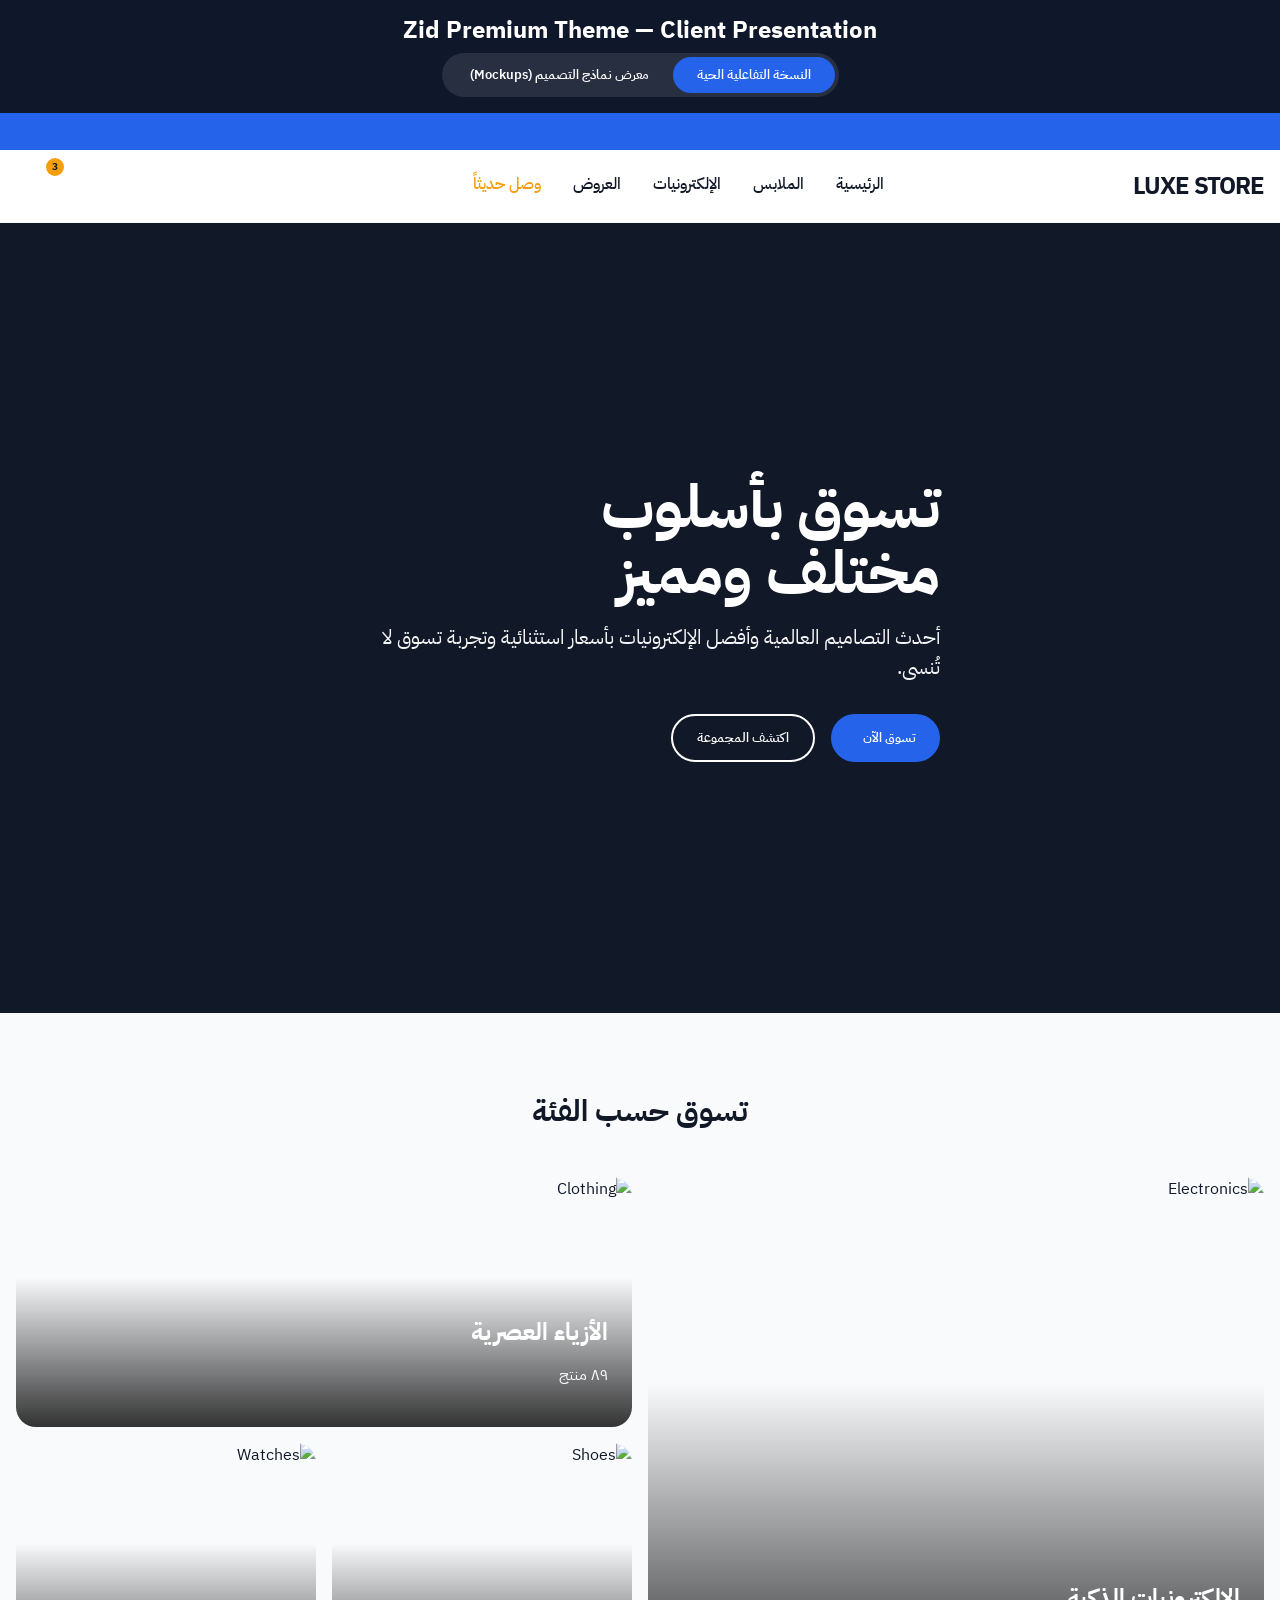
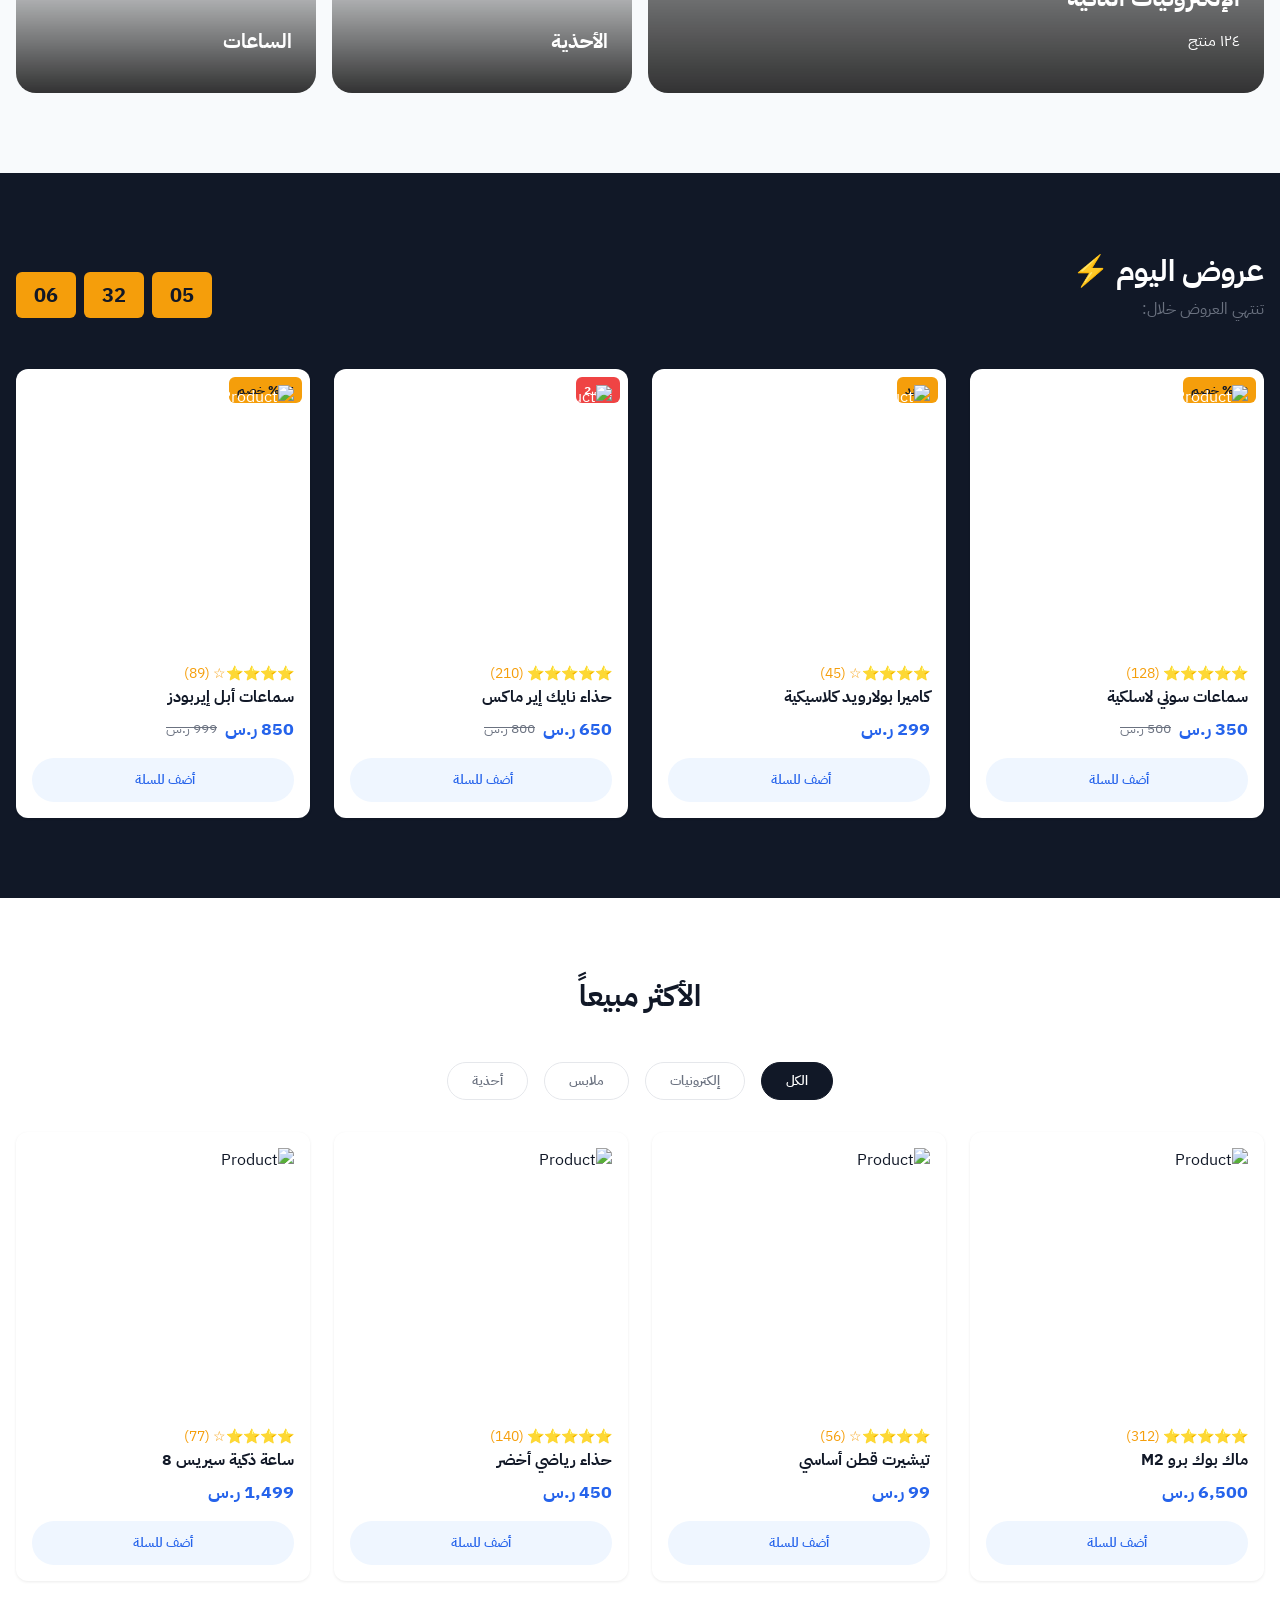
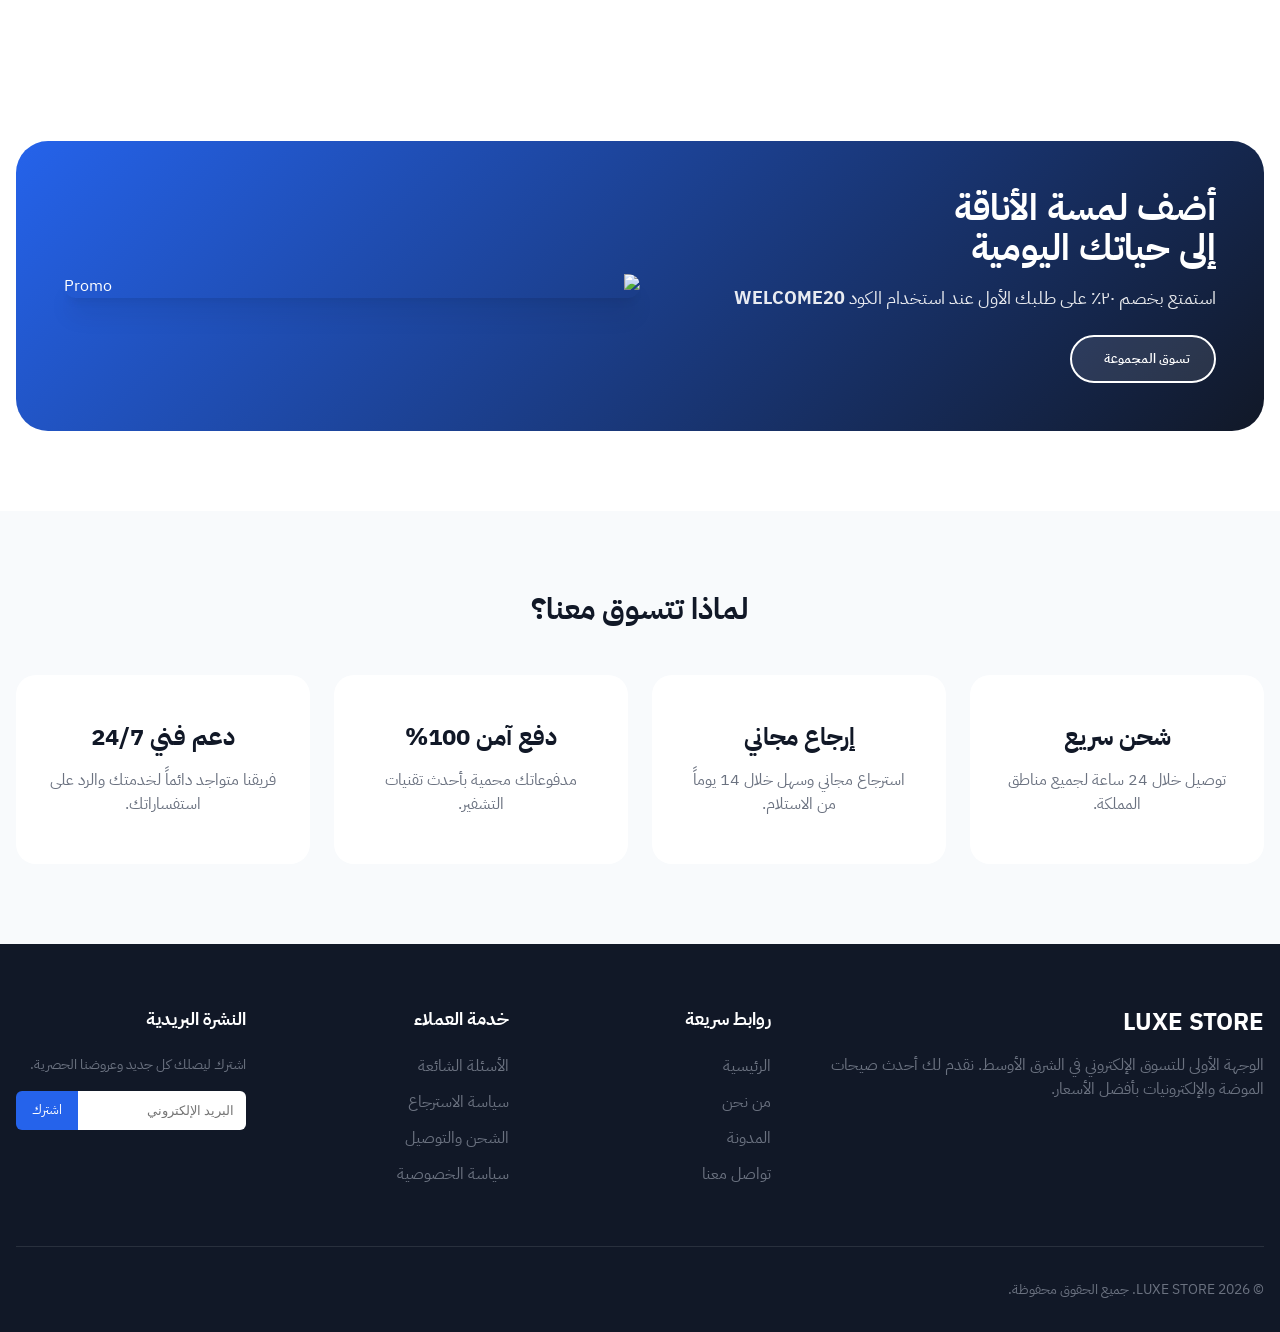
==== index.html @ 60466777 "Initial commit: Zid Premium Theme interactive mockup and assets" ====
<!DOCTYPE html>
<html lang="ar" dir="rtl">
<head>
  <meta charset="UTF-8">
  <meta name="viewport" content="width=device-width, initial-scale=1.0">
  <title>Zid Premium Theme — Pre-development Concept</title>
  
  <!-- CSS -->
  <link rel="stylesheet" href="css/variables.css">
  <link rel="stylesheet" href="css/animations.css">
  <link rel="stylesheet" href="css/theme.css">
  
  <!-- Icons (Phosphor Icons for a clean, premium look) -->
  <script src="https://unpkg.com/@phosphor-icons/web"></script>
</head>
<body>

  <!-- Presentation Header (Not part of the actual theme) -->
  <div class="presentation-header">
    <h3 style="margin-bottom: 8px;">Zid Premium Theme — Client Presentation</h3>
    <div class="mode-tabs">
      <button class="mode-tab active" data-target="view-live">النسخة التفاعلية الحية</button>
      <button class="mode-tab" data-target="view-showcase">معرض نماذج التصميم (Mockups)</button>
    </div>
  </div>

  <!-- VIEW 1: LIVE INTERACTIVE THEME PREVIEW -->
  <main id="view-live" class="view-mode active">
    
    <!-- 1. Announcement Bar -->
    <div class="announcement-bar">
      <div class="announcement-content">
        🚚 شحن مجاني على الطلبات فوق 200 ر.س | ⚡ خصم 10% للأعضاء الجدد | ✨ الدفع عند الاستلام متاح | 🚚 شحن مجاني على الطلبات فوق 200 ر.س
      </div>
    </div>

    <!-- 2. Header -->
    <header class="header">
      <div class="container">
        <div class="logo">LUXE STORE</div>
        <nav class="nav-links">
          <a href="#" class="nav-link">الرئيسية</a>
          <a href="#" class="nav-link">الملابس</a>
          <a href="#" class="nav-link">الإلكترونيات</a>
          <a href="#" class="nav-link">العروض</a>
          <a href="#" class="nav-link text-accent">وصل حديثاً</a>
        </nav>
        <div class="header-icons">
          <button class="icon-btn" style="box-shadow: none; background: transparent;"><i class="ph ph-magnifying-glass"></i></button>
          <button class="icon-btn" style="box-shadow: none; background: transparent;"><i class="ph ph-heart"></i></button>
          <button class="icon-btn" style="box-shadow: none; background: transparent;"><i class="ph ph-user"></i></button>
          <button class="icon-btn cart-icon" id="cart-trigger" style="box-shadow: none; background: transparent;">
            <i class="ph ph-shopping-cart"></i>
            <span class="cart-badge">3</span>
          </button>
        </div>
      </div>
    </header>

    <!-- 3. Hero Banner -->
    <section class="hero">
      <div class="hero-bg"></div>
      <div class="container relative z-10">
        <div class="hero-content animate-fade-up">
          <h1 class="hero-title">تسوق بأسلوب<br>مختلف ومميز</h1>
          <p class="hero-subtitle">أحدث التصاميم العالمية وأفضل الإلكترونيات بأسعار استثنائية وتجربة تسوق لا تُنسى.</p>
          <div class="hero-actions">
            <button class="btn btn-primary hover-scale">تسوق الآن <i class="ph ph-arrow-left" style="margin-right: 8px;"></i></button>
            <button class="btn btn-outline hover-scale" style="border-color: white; color: white;">اكتشف المجموعة</button>
          </div>
        </div>
      </div>
    </section>

    <!-- 4. Featured Categories -->
    <section class="section-padding bg-section">
      <div class="container">
        <h2 class="section-title text-center animate-on-scroll">تسوق حسب الفئة</h2>
        <div class="bento-grid animate-on-scroll delay-100">
          <div class="bento-item bento-large-1">
            <img src="https://images.unsplash.com/photo-1523275335684-37898b6baf30?ixlib=rb-4.0.3&auto=format&fit=crop&w=800&q=80" alt="Electronics">
            <div class="bento-overlay">
              <h3>الإلكترونيات الذكية</h3>
              <p>١٢٤ منتج</p>
            </div>
          </div>
          <div class="bento-item bento-large-2">
            <img src="https://images.unsplash.com/photo-1434389678369-182cb1490235?ixlib=rb-4.0.3&auto=format&fit=crop&w=800&q=80" alt="Clothing">
            <div class="bento-overlay">
              <h3>الأزياء العصرية</h3>
              <p>٨٩ منتج</p>
            </div>
          </div>
          <div class="bento-item bento-small">
            <img src="https://images.unsplash.com/photo-1542291026-7eec264c27ff?ixlib=rb-4.0.3&auto=format&fit=crop&w=400&q=80" alt="Shoes">
            <div class="bento-overlay">
              <h4>الأحذية</h4>
            </div>
          </div>
          <div class="bento-item bento-small">
            <img src="https://images.unsplash.com/photo-1522312346375-d1a52e2b99b3?ixlib=rb-4.0.3&auto=format&fit=crop&w=400&q=80" alt="Watches">
            <div class="bento-overlay">
              <h4>الساعات</h4>
            </div>
          </div>
        </div>
      </div>
    </section>

    <!-- 5. Flash Sale -->
    <section class="section-padding bg-dark text-white">
      <div class="container">
        <div class="flash-sale-header animate-on-scroll">
          <div>
            <h2 class="section-title" style="margin-bottom: 0;">عروض اليوم ⚡</h2>
            <p class="text-muted" style="margin-top: 8px;">تنتهي العروض خلال:</p>
          </div>
          <div class="countdown">
            <div class="time-box">00</div>
            <div class="time-box">00</div>
            <div class="time-box">00</div>
          </div>
        </div>
        
        <div class="product-grid animate-on-scroll delay-100">
          <!-- Product 1 -->
          <div class="product-card">
            <div class="product-badge">%30 خصم</div>
            <div class="product-image-wrap">
              <img src="https://images.unsplash.com/photo-1505740420928-5e560c06d30e?ixlib=rb-4.0.3&auto=format&fit=crop&w=400&q=80" alt="Product">
              <div class="product-actions-overlay">
                <button class="icon-btn"><i class="ph ph-heart"></i></button>
                <button class="icon-btn"><i class="ph ph-eye"></i></button>
              </div>
            </div>
            <div class="product-rating">⭐⭐⭐⭐⭐ (128)</div>
            <h3 class="product-title">سماعات سوني لاسلكية</h3>
            <div class="product-price">
              <span class="price-current">350 ر.س</span>
              <span class="price-old">500 ر.س</span>
            </div>
            <button class="btn btn-add-cart">أضف للسلة <i class="ph ph-plus" style="margin-right: 4px;"></i></button>
          </div>
          <!-- Product 2 -->
          <div class="product-card">
            <div class="product-badge">جديد</div>
            <div class="product-image-wrap">
              <img src="https://images.unsplash.com/photo-1526170375885-4d8ecf77b99f?ixlib=rb-4.0.3&auto=format&fit=crop&w=400&q=80" alt="Product">
              <div class="product-actions-overlay">
                <button class="icon-btn"><i class="ph ph-heart"></i></button>
                <button class="icon-btn"><i class="ph ph-eye"></i></button>
              </div>
            </div>
            <div class="product-rating">⭐⭐⭐⭐☆ (45)</div>
            <h3 class="product-title">كاميرا بولارويد كلاسيكية</h3>
            <div class="product-price">
              <span class="price-current">299 ر.س</span>
            </div>
            <button class="btn btn-add-cart">أضف للسلة <i class="ph ph-plus" style="margin-right: 4px;"></i></button>
          </div>
          <!-- Product 3 -->
          <div class="product-card">
            <div class="product-badge" style="background: var(--color-danger); color: white;">بقي 2</div>
            <div class="product-image-wrap">
              <img src="https://images.unsplash.com/photo-1491553895911-0055eca6402d?ixlib=rb-4.0.3&auto=format&fit=crop&w=400&q=80" alt="Product">
              <div class="product-actions-overlay">
                <button class="icon-btn"><i class="ph ph-heart"></i></button>
                <button class="icon-btn"><i class="ph ph-eye"></i></button>
              </div>
            </div>
            <div class="product-rating">⭐⭐⭐⭐⭐ (210)</div>
            <h3 class="product-title">حذاء نايك إير ماكس</h3>
            <div class="product-price">
              <span class="price-current">650 ر.س</span>
              <span class="price-old">800 ر.س</span>
            </div>
            <button class="btn btn-add-cart">أضف للسلة <i class="ph ph-plus" style="margin-right: 4px;"></i></button>
          </div>
          <!-- Product 4 -->
          <div class="product-card">
            <div class="product-badge">%15 خصم</div>
            <div class="product-image-wrap">
              <img src="https://images.unsplash.com/photo-1583394838336-acd977736f90?ixlib=rb-4.0.3&auto=format&fit=crop&w=400&q=80" alt="Product">
              <div class="product-actions-overlay">
                <button class="icon-btn"><i class="ph ph-heart"></i></button>
                <button class="icon-btn"><i class="ph ph-eye"></i></button>
              </div>
            </div>
            <div class="product-rating">⭐⭐⭐⭐☆ (89)</div>
            <h3 class="product-title">سماعات أبل إيربودز</h3>
            <div class="product-price">
              <span class="price-current">850 ر.س</span>
              <span class="price-old">999 ر.س</span>
            </div>
            <button class="btn btn-add-cart">أضف للسلة <i class="ph ph-plus" style="margin-right: 4px;"></i></button>
          </div>
        </div>
      </div>
    </section>

    <!-- 6. Best Sellers -->
    <section class="section-padding bg-white">
      <div class="container">
        <h2 class="section-title text-center animate-on-scroll">الأكثر مبيعاً</h2>
        
        <div class="filter-tabs animate-on-scroll">
          <button class="filter-tab active" data-filter="all">الكل</button>
          <button class="filter-tab" data-filter="electronics">إلكترونيات</button>
          <button class="filter-tab" data-filter="clothes">ملابس</button>
          <button class="filter-tab" data-filter="shoes">أحذية</button>
        </div>

        <div class="product-grid" id="best-sellers">
          <!-- Item 1 (Electronics) -->
          <div class="product-card" data-category="electronics">
            <div class="product-image-wrap">
              <img src="https://images.unsplash.com/photo-1611186871348-b1ce696e52c9?ixlib=rb-4.0.3&auto=format&fit=crop&w=400&q=80" alt="Product">
              <div class="product-actions-overlay">
                <button class="icon-btn"><i class="ph ph-heart"></i></button>
                <button class="icon-btn"><i class="ph ph-eye"></i></button>
              </div>
            </div>
            <div class="product-rating">⭐⭐⭐⭐⭐ (312)</div>
            <h3 class="product-title">ماك بوك برو M2</h3>
            <div class="product-price">
              <span class="price-current">6,500 ر.س</span>
            </div>
            <button class="btn btn-add-cart">أضف للسلة <i class="ph ph-plus"></i></button>
          </div>
          <!-- Item 2 (Clothes) -->
          <div class="product-card" data-category="clothes">
            <div class="product-image-wrap">
              <img src="https://images.unsplash.com/photo-1576566588028-4147f3842f27?ixlib=rb-4.0.3&auto=format&fit=crop&w=400&q=80" alt="Product">
              <div class="product-actions-overlay">
                <button class="icon-btn"><i class="ph ph-heart"></i></button>
                <button class="icon-btn"><i class="ph ph-eye"></i></button>
              </div>
            </div>
            <div class="product-rating">⭐⭐⭐⭐☆ (56)</div>
            <h3 class="product-title">تيشيرت قطن أساسي</h3>
            <div class="product-price">
              <span class="price-current">99 ر.س</span>
            </div>
            <button class="btn btn-add-cart">أضف للسلة <i class="ph ph-plus"></i></button>
          </div>
          <!-- Item 3 (Shoes) -->
          <div class="product-card" data-category="shoes">
            <div class="product-image-wrap">
              <img src="https://images.unsplash.com/photo-1606107557195-0e29a4b5b4aa?ixlib=rb-4.0.3&auto=format&fit=crop&w=400&q=80" alt="Product">
              <div class="product-actions-overlay">
                <button class="icon-btn"><i class="ph ph-heart"></i></button>
                <button class="icon-btn"><i class="ph ph-eye"></i></button>
              </div>
            </div>
            <div class="product-rating">⭐⭐⭐⭐⭐ (140)</div>
            <h3 class="product-title">حذاء رياضي أخضر</h3>
            <div class="product-price">
              <span class="price-current">450 ر.س</span>
            </div>
            <button class="btn btn-add-cart">أضف للسلة <i class="ph ph-plus"></i></button>
          </div>
          <!-- Item 4 (Electronics) -->
          <div class="product-card" data-category="electronics">
            <div class="product-image-wrap">
              <img src="https://images.unsplash.com/photo-1546868871-7041f2a55e12?ixlib=rb-4.0.3&auto=format&fit=crop&w=400&q=80" alt="Product">
              <div class="product-actions-overlay">
                <button class="icon-btn"><i class="ph ph-heart"></i></button>
                <button class="icon-btn"><i class="ph ph-eye"></i></button>
              </div>
            </div>
            <div class="product-rating">⭐⭐⭐⭐☆ (77)</div>
            <h3 class="product-title">ساعة ذكية سيريس 8</h3>
            <div class="product-price">
              <span class="price-current">1,499 ر.س</span>
            </div>
            <button class="btn btn-add-cart">أضف للسلة <i class="ph ph-plus"></i></button>
          </div>
        </div>
      </div>
    </section>

    <!-- 7. Promo Banner -->
    <section class="section-padding bg-white">
      <div class="container animate-on-scroll">
        <div class="promo-banner">
          <div class="promo-content">
            <h2 class="hero-title" style="font-size: var(--font-size-4xl);">أضف لمسة الأناقة<br>إلى حياتك اليومية</h2>
            <p style="font-size: var(--font-size-lg); margin-bottom: var(--space-6); opacity: 0.9;">
              استمتع بخصم ٢٠٪ على طلبك الأول عند استخدام الكود <strong>WELCOME20</strong>
            </p>
            <button class="btn btn-outline hover-scale" style="border-color: white; color: white; background: rgba(255,255,255,0.1);">تسوق المجموعة <i class="ph ph-arrow-left" style="margin-right: 8px;"></i></button>
          </div>
          <div class="promo-image">
            <img src="https://images.unsplash.com/photo-1555529771-835f59fc5efe?ixlib=rb-4.0.3&auto=format&fit=crop&w=600&q=80" alt="Promo" style="border-radius: var(--radius-lg); box-shadow: var(--shadow-xl);">
          </div>
        </div>
      </div>
    </section>

    <!-- 8. Why Choose Us -->
    <section class="section-padding bg-section">
      <div class="container">
        <h2 class="section-title text-center animate-on-scroll">لماذا تتسوق معنا؟</h2>
        <div class="features-grid animate-on-scroll delay-100">
          <div class="feature-card hover-lift" style="background: white; padding: var(--space-8); border-radius: var(--radius-lg);">
            <div class="feature-icon"><i class="ph ph-truck"></i></div>
            <h3>شحن سريع</h3>
            <p class="text-muted">توصيل خلال 24 ساعة لجميع مناطق المملكة.</p>
          </div>
          <div class="feature-card hover-lift" style="background: white; padding: var(--space-8); border-radius: var(--radius-lg);">
            <div class="feature-icon"><i class="ph ph-arrows-clockwise"></i></div>
            <h3>إرجاع مجاني</h3>
            <p class="text-muted">استرجاع مجاني وسهل خلال 14 يوماً من الاستلام.</p>
          </div>
          <div class="feature-card hover-lift" style="background: white; padding: var(--space-8); border-radius: var(--radius-lg);">
            <div class="feature-icon"><i class="ph ph-shield-check"></i></div>
            <h3>دفع آمن 100%</h3>
            <p class="text-muted">مدفوعاتك محمية بأحدث تقنيات التشفير.</p>
          </div>
          <div class="feature-card hover-lift" style="background: white; padding: var(--space-8); border-radius: var(--radius-lg);">
            <div class="feature-icon"><i class="ph ph-headset"></i></div>
            <h3>دعم فني 24/7</h3>
            <p class="text-muted">فريقنا متواجد دائماً لخدمتك والرد على استفساراتك.</p>
          </div>
        </div>
      </div>
    </section>

    <!-- Footer -->
    <footer class="footer">
      <div class="container">
        <div class="footer-grid">
          <div>
            <h3 style="font-size: var(--font-size-2xl); margin-bottom: var(--space-4);">LUXE STORE</h3>
            <p class="text-muted" style="margin-bottom: var(--space-6);">الوجهة الأولى للتسوق الإلكتروني في الشرق الأوسط. نقدم لك أحدث صيحات الموضة والإلكترونيات بأفضل الأسعار.</p>
            <div style="display: flex; gap: var(--space-4); font-size: 1.5rem; color: var(--color-text-muted);">
              <i class="ph ph-instagram-logo hover-scale" style="cursor:pointer; color: white;"></i>
              <i class="ph ph-twitter-logo hover-scale" style="cursor:pointer; color: white;"></i>
              <i class="ph ph-facebook-logo hover-scale" style="cursor:pointer; color: white;"></i>
            </div>
          </div>
          <div>
            <h4 class="footer-title">روابط سريعة</h4>
            <ul class="footer-links">
              <li><a href="#">الرئيسية</a></li>
              <li><a href="#">من نحن</a></li>
              <li><a href="#">المدونة</a></li>
              <li><a href="#">تواصل معنا</a></li>
            </ul>
          </div>
          <div>
            <h4 class="footer-title">خدمة العملاء</h4>
            <ul class="footer-links">
              <li><a href="#">الأسئلة الشائعة</a></li>
              <li><a href="#">سياسة الاسترجاع</a></li>
              <li><a href="#">الشحن والتوصيل</a></li>
              <li><a href="#">سياسة الخصوصية</a></li>
            </ul>
          </div>
          <div>
            <h4 class="footer-title">النشرة البريدية</h4>
            <p class="text-muted" style="font-size: var(--font-size-sm); margin-bottom: var(--space-4);">اشترك ليصلك كل جديد وعروضنا الحصرية.</p>
            <div style="display: flex;">
              <input type="email" placeholder="البريد الإلكتروني" style="padding: 12px; border: none; border-radius: 0 6px 6px 0; width: 100%;">
              <button style="background: var(--color-brand); color: white; padding: 0 16px; border-radius: 6px 0 0 6px;">اشترك</button>
            </div>
          </div>
        </div>
        <div class="footer-bottom">
          <div>&copy; 2026 LUXE STORE. جميع الحقوق محفوظة.</div>
          <div style="font-size: 2rem; display: flex; gap: 8px;">
            <i class="ph ph-apple-logo"></i>
            <i class="ph ph-credit-card"></i>
          </div>
        </div>
      </div>
    </footer>

    <!-- Cart Drawer -->
    <div class="cart-overlay" id="cart-overlay">
      <div class="cart-drawer">
        <div class="cart-header">
          <h3 style="margin: 0; font-size: var(--font-size-xl);">سلة المشتريات (<span class="cart-badge" style="position:static; display:inline-block; font-size: 14px; width:24px; height:24px;">3</span>)</h3>
          <button class="cart-close icon-btn" id="cart-close" style="box-shadow:none;"><i class="ph ph-x"></i></button>
        </div>
        <div class="cart-body">
          <div style="display: flex; gap: var(--space-4); margin-bottom: var(--space-4); padding-bottom: var(--space-4); border-bottom: 1px solid var(--color-border-light);">
            <img src="https://images.unsplash.com/photo-1505740420928-5e560c06d30e?ixlib=rb-4.0.3&auto=format&fit=crop&w=100&q=80" style="width: 80px; height: 80px; border-radius: var(--radius-sm); object-fit: cover;">
            <div style="flex:1;">
              <h4 style="font-size: var(--font-size-sm); margin-bottom: 4px;">سماعات سوني لاسلكية</h4>
              <div class="text-brand" style="font-weight: 700; margin-bottom: 8px;">350 ر.س</div>
              <div style="display: flex; align-items: center; justify-content: space-between;">
                <div style="border: 1px solid var(--color-border); border-radius: 4px; display: inline-flex;">
                  <button style="padding: 2px 8px;">-</button>
                  <span style="padding: 2px 12px; font-weight: 600;">1</span>
                  <button style="padding: 2px 8px;">+</button>
                </div>
                <button class="text-danger" style="font-size: var(--font-size-sm); text-decoration: underline;">إزالة</button>
              </div>
            </div>
          </div>
        </div>
        <div class="cart-footer">
          <div style="display: flex; justify-content: space-between; margin-bottom: var(--space-4); font-size: var(--font-size-lg); font-weight: 700;">
            <span>المجموع:</span>
            <span>350 ر.س</span>
          </div>
          <p class="text-muted" style="font-size: var(--font-size-sm); text-align: center;">الشحن والضرائب تُحسب عند إتمام الطلب.</p>
          <button class="btn btn-primary" style="width: 100%; margin-bottom: var(--space-2);">إتمام الطلب <i class="ph ph-check-circle" style="margin-right: 8px;"></i></button>
          <button class="btn btn-outline-dark" style="width: 100%;">متابعة التسوق</button>
        </div>
      </div>
    </div>

  </main>

  <!-- VIEW 2: DESIGN MOCKUPS SHOWCASE -->
  <main id="view-showcase" class="view-mode">
    <div class="mockup-gallery">
      <div class="container" style="max-width: 1000px;">
        <h2 class="text-center" style="margin-bottom: var(--space-4);">استعراض نماذج التصميم المبدئية</h2>
        <p class="text-center text-muted" style="margin-bottom: var(--space-12);">هذه النماذج عالية الدقة تم توليدها لتوضيح هوية الثيم واتجاه التصميم (Design Direction) قبل برمجتها.</p>
        
        <div class="mockup-item">
          <img src="assets/images/zid_hero_mockup_1780591489436.png" alt="Hero Mockup" onerror="this.src='https://via.placeholder.com/1440x800?text=Hero+Mockup+Not+Found'">
        </div>
        <div class="mockup-item">
          <img src="assets/images/zid_categories_mockup_1780591554404.png" alt="Categories Mockup" onerror="this.src='https://via.placeholder.com/1440x800?text=Categories+Mockup+Not+Found'">
        </div>
        <div class="mockup-item">
          <img src="assets/images/zid_products_mockup_1780591563988.png" alt="Products Mockup" onerror="this.src='https://via.placeholder.com/1440x800?text=Products+Mockup+Not+Found'">
        </div>
        <div class="mockup-item" style="background: #111827; padding: 40px; text-align: center;">
          <h3 style="color: white; margin-bottom: 20px;">تصميم واجهة الهاتف (Mobile View)</h3>
          <img src="assets/images/zid_mobile_mockup_1780591579388.png" alt="Mobile Mockup" style="max-width: 800px; display: inline-block;" onerror="this.src='https://via.placeholder.com/800x600?text=Mobile+Mockup+Not+Found'">
        </div>
      </div>
    </div>
  </main>

  <script src="js/theme.js"></script>
</body>
</html>
---- css/variables.css ----
@import url('https://fonts.googleapis.com/css2?family=IBM+Plex+Sans+Arabic:wght@400;500;600;700&family=Inter:wght@400;500;600;700&display=swap');

:root {
  /* Colors */
  --color-primary:        #111827;
  --color-primary-rgb:    17, 24, 39;
  --color-brand:          #2563EB;
  --color-brand-hover:    #1D4ED8;
  --color-brand-light:    #EFF6FF;
  --color-accent:         #F59E0B;
  --color-bg:             #FFFFFF;
  --color-bg-section:     #F8FAFC;
  --color-text:           #111827;
  --color-text-muted:     #6B7280;
  --color-border:         #E5E7EB;
  --color-border-light:   #F3F4F6;
  --color-success:        #22C55E;
  --color-danger:         #EF4444;

  /* Typography */
  --font-arabic:          'IBM Plex Sans Arabic', sans-serif;
  --font-latin:           'Inter', sans-serif;
  --font-size-xs:         0.75rem;    /* 12px */
  --font-size-sm:         0.875rem;   /* 14px */
  --font-size-base:       1rem;       /* 16px */
  --font-size-lg:         1.125rem;   /* 18px */
  --font-size-xl:         1.25rem;    /* 20px */
  --font-size-2xl:        1.5rem;     /* 24px */
  --font-size-3xl:        1.875rem;   /* 30px */
  --font-size-4xl:        2.25rem;    /* 36px */
  --font-size-5xl:        3rem;       /* 48px */
  --font-size-6xl:        3.75rem;    /* 60px */

  /* Spacing Scale */
  --space-0:   0;
  --space-1:   4px;
  --space-2:   8px;
  --space-3:   12px;
  --space-4:   16px;
  --space-5:   20px;
  --space-6:   24px;
  --space-8:   32px;
  --space-10:  40px;
  --space-12:  48px;
  --space-16:  64px;
  --space-20:  80px;
  --space-24:  96px;
  --space-32:  128px;

  /* Border Radius */
  --radius-sm:   6px;
  --radius-md:   12px;
  --radius-lg:   20px;
  --radius-xl:   32px;
  --radius-full: 9999px;

  /* Shadows */
  --shadow-sm:  0 1px 3px rgba(0,0,0,0.08);
  --shadow-md:  0 4px 6px -1px rgba(0,0,0,0.1), 0 2px 4px -2px rgba(0,0,0,0.1);
  --shadow-lg:  0 10px 15px -3px rgba(0,0,0,0.1), 0 4px 6px -4px rgba(0,0,0,0.1);
  --shadow-xl:  0 20px 25px -5px rgba(0,0,0,0.1), 0 8px 10px -6px rgba(0,0,0,0.1);
  --shadow-hover: 0 12px 24px rgba(0,0,0,0.15);
  
  /* Transitions */
  --transition-fast:   150ms ease;
  --transition-base:   250ms ease;
  --transition-slow:   400ms ease;
  
  /* Z-index */
  --z-negative: -1;
  --z-elevate: 10;
  --z-sticky: 100;
  --z-drawer: 200;
  --z-modal: 300;
  --z-toast: 400;
}

*, *::before, *::after {
  box-sizing: border-box;
}

html {
  font-family: var(--font-arabic);
  font-size: 16px;
  scroll-behavior: smooth;
  color: var(--color-text);
  background-color: var(--color-bg);
  -webkit-font-smoothing: antialiased;
  -moz-osx-font-smoothing: grayscale;
}

body {
  margin: 0;
  padding: 0;
  line-height: 1.5;
  overflow-x: hidden;
}

h1, h2, h3, h4, h5, h6 {
  margin-top: 0;
  margin-bottom: var(--space-4);
  font-weight: 700;
  line-height: 1.2;
}

h1 { font-size: var(--font-size-5xl); }
h2 { font-size: var(--font-size-4xl); }
h3 { font-size: var(--font-size-2xl); }
h4 { font-size: var(--font-size-xl); }

p {
  margin-top: 0;
  margin-bottom: var(--space-4);
}

a {
  color: inherit;
  text-decoration: none;
  transition: color var(--transition-base);
}

button {
  font-family: inherit;
  cursor: pointer;
  border: none;
  background: none;
  padding: 0;
}

img {
  max-width: 100%;
  height: auto;
  display: block;
}

ul, ol {
  margin: 0;
  padding: 0;
  list-style: none;
}
---- css/animations.css ----
/* Animations & Keyframes */

@keyframes marquee {
  0% { transform: translateX(0); }
  100% { transform: translateX(100%); } /* Since it's RTL, we move right */
}

@keyframes fadeIn {
  from { opacity: 0; }
  to { opacity: 1; }
}

@keyframes fadeUp {
  from {
    opacity: 0;
    transform: translateY(20px);
  }
  to {
    opacity: 1;
    transform: translateY(0);
  }
}

@keyframes slideInRight {
  from {
    transform: translateX(100%);
  }
  to {
    transform: translateX(0);
  }
}

@keyframes slideOutRight {
  from {
    transform: translateX(0);
  }
  to {
    transform: translateX(100%);
  }
}

@keyframes pulse {
  0% { transform: scale(1); }
  50% { transform: scale(1.05); }
  100% { transform: scale(1); }
}

@keyframes shimmer {
  0% { background-position: -1000px 0; }
  100% { background-position: 1000px 0; }
}

/* Utility Animation Classes */
.animate-fade-in {
  animation: fadeIn var(--transition-slow) forwards;
}

.animate-fade-up {
  opacity: 0;
  animation: fadeUp var(--transition-slow) forwards;
}

.delay-100 { animation-delay: 100ms; }
.delay-200 { animation-delay: 200ms; }
.delay-300 { animation-delay: 300ms; }
.delay-400 { animation-delay: 400ms; }

.hover-scale {
  transition: transform var(--transition-base);
}
.hover-scale:hover {
  transform: scale(1.02);
}

.hover-lift {
  transition: transform var(--transition-base), box-shadow var(--transition-base);
}
.hover-lift:hover {
  transform: translateY(-4px);
  box-shadow: var(--shadow-hover);
}

/* Interactive Feedback */
.btn-loading {
  position: relative;
  color: transparent !important;
  pointer-events: none;
}
.btn-loading::after {
  content: "";
  position: absolute;
  top: calc(50% - 10px);
  left: calc(50% - 10px);
  width: 20px;
  height: 20px;
  border: 2px solid rgba(255,255,255,0.3);
  border-top-color: white;
  border-radius: 50%;
  animation: spin 1s infinite linear;
}

@keyframes spin {
  to { transform: rotate(360deg); }
}
---- css/theme.css ----
/* Base Layout & Utilities */
.container {
  max-width: 1280px;
  margin: 0 auto;
  padding: 0 var(--space-4);
}

.flex { display: flex; }
.flex-col { display: flex; flex-direction: column; }
.items-center { align-items: center; }
.justify-between { justify-content: space-between; }
.justify-center { justify-content: center; }
.gap-2 { gap: var(--space-2); }
.gap-4 { gap: var(--space-4); }
.gap-6 { gap: var(--space-6); }
.gap-8 { gap: var(--space-8); }

.text-center { text-align: center; }
.text-brand { color: var(--color-brand); }
.text-accent { color: var(--color-accent); }
.text-muted { color: var(--color-text-muted); }
.text-white { color: var(--color-bg); }

.bg-white { background-color: var(--color-bg); }
.bg-section { background-color: var(--color-bg-section); }
.bg-dark { background-color: var(--color-primary); color: var(--color-bg); }
.bg-brand { background-color: var(--color-brand); color: var(--color-bg); }

.section-padding { padding: var(--space-20) 0; }
.section-title { margin-bottom: var(--space-12); font-size: var(--font-size-3xl); }

/* Buttons */
.btn {
  display: inline-flex;
  align-items: center;
  justify-content: center;
  padding: var(--space-3) var(--space-6);
  border-radius: var(--radius-full);
  font-weight: 600;
  transition: all var(--transition-base);
}
.btn-primary {
  background-color: var(--color-brand);
  color: var(--color-bg);
}
.btn-primary:hover {
  background-color: var(--color-brand-hover);
  transform: translateY(-2px);
}
.btn-outline {
  border: 2px solid currentColor;
  background: transparent;
}
.btn-outline:hover {
  background-color: var(--color-bg);
  color: var(--color-primary);
}
.btn-outline-dark {
  border: 2px solid var(--color-border);
  color: var(--color-primary);
}
.btn-outline-dark:hover {
  border-color: var(--color-primary);
}

/* 1. Announcement Bar */
.announcement-bar {
  background-color: var(--color-brand);
  color: var(--color-bg);
  font-size: var(--font-size-sm);
  padding: var(--space-2) 0;
  overflow: hidden;
  position: relative;
  white-space: nowrap;
}
.announcement-content {
  display: inline-block;
  padding-right: 100%;
  animation: marquee 25s linear infinite;
}

/* 2. Header */
.header {
  position: sticky;
  top: 0;
  z-index: var(--z-sticky);
  background-color: rgba(255, 255, 255, 0.85);
  backdrop-filter: blur(12px);
  border-bottom: 1px solid var(--color-border-light);
  padding: var(--space-4) 0;
}
.header .container {
  display: flex;
  align-items: center;
  justify-content: space-between;
}
.logo {
  font-size: var(--font-size-2xl);
  font-weight: 800;
  color: var(--color-primary);
  letter-spacing: -1px;
}
.nav-links {
  display: flex;
  gap: var(--space-8);
  font-weight: 500;
}
.nav-link {
  position: relative;
  padding-bottom: var(--space-1);
}
.nav-link::after {
  content: '';
  position: absolute;
  bottom: 0;
  left: 0;
  right: 0;
  height: 2px;
  background-color: var(--color-brand);
  transform: scaleX(0);
  transition: transform var(--transition-base);
  transform-origin: right; /* RTL */
}
.nav-link:hover::after {
  transform: scaleX(1);
}
.header-icons {
  display: flex;
  align-items: center;
  gap: var(--space-4);
  font-size: var(--font-size-xl);
}
.cart-icon {
  position: relative;
}
.cart-badge {
  position: absolute;
  top: -8px;
  right: -8px;
  background-color: var(--color-accent);
  color: var(--color-primary);
  font-size: 10px;
  font-weight: 700;
  width: 18px;
  height: 18px;
  display: flex;
  align-items: center;
  justify-content: center;
  border-radius: 50%;
}

/* 3. Hero Banner */
.hero {
  position: relative;
  height: calc(100vh - 110px);
  min-height: 500px;
  display: flex;
  align-items: center;
  overflow: hidden;
  background-color: var(--color-primary);
}
.hero-bg {
  position: absolute;
  inset: 0;
  background: linear-gradient(to right, rgba(17,24,39,0.9) 0%, rgba(17,24,39,0.4) 100%), url('../assets/images/zid_hero_mockup.png') center/cover;
  z-index: 0;
}
.hero-content {
  position: relative;
  z-index: 1;
  max-width: 600px;
  color: var(--color-bg);
}
.hero-title {
  font-size: var(--font-size-6xl);
  margin-bottom: var(--space-4);
  line-height: 1.1;
}
.hero-subtitle {
  font-size: var(--font-size-xl);
  color: var(--color-border-light);
  margin-bottom: var(--space-8);
}
.hero-actions {
  display: flex;
  gap: var(--space-4);
}

/* 4. Featured Categories (Bento) */
.bento-grid {
  display: grid;
  grid-template-columns: repeat(4, 1fr);
  grid-template-rows: repeat(2, 250px);
  gap: var(--space-4);
}
.bento-item {
  position: relative;
  border-radius: var(--radius-lg);
  overflow: hidden;
  cursor: pointer;
}
.bento-item img {
  width: 100%;
  height: 100%;
  object-fit: cover;
  transition: transform var(--transition-slow);
}
.bento-overlay {
  position: absolute;
  inset: 0;
  background: linear-gradient(to top, rgba(0,0,0,0.8) 0%, rgba(0,0,0,0) 60%);
  display: flex;
  flex-direction: column;
  justify-content: flex-end;
  padding: var(--space-6);
  color: white;
}
.bento-item:hover img {
  transform: scale(1.05);
}
.bento-item:hover .bento-overlay {
  background: linear-gradient(to top, rgba(0,0,0,0.9) 0%, rgba(0,0,0,0.1) 70%);
}
.bento-large-1 { grid-column: 1 / 3; grid-row: 1 / 3; }
.bento-large-2 { grid-column: 3 / 5; grid-row: 1 / 2; }
.bento-small { grid-column: span 1; grid-row: span 1; }

/* 5. Product Card */
.product-card {
  background: var(--color-bg);
  border-radius: var(--radius-md);
  padding: var(--space-4);
  box-shadow: var(--shadow-sm);
  transition: box-shadow var(--transition-base), transform var(--transition-base);
  position: relative;
}
.product-card:hover {
  box-shadow: var(--shadow-md);
  transform: translateY(-4px);
}
.product-image-wrap {
  position: relative;
  border-radius: var(--radius-sm);
  overflow: hidden;
  margin-bottom: var(--space-4);
  aspect-ratio: 1;
}
.product-image-wrap img {
  width: 100%;
  height: 100%;
  object-fit: cover;
}
.product-badge {
  position: absolute;
  top: var(--space-2);
  right: var(--space-2);
  background: var(--color-accent);
  color: var(--color-primary);
  font-size: var(--font-size-xs);
  font-weight: 700;
  padding: var(--space-1) var(--space-2);
  border-radius: var(--radius-sm);
}
.product-actions-overlay {
  position: absolute;
  inset: 0;
  background: rgba(255,255,255,0.5);
  display: flex;
  align-items: center;
  justify-content: center;
  gap: var(--space-2);
  opacity: 0;
  transition: opacity var(--transition-base);
}
.product-card:hover .product-actions-overlay {
  opacity: 1;
}
.icon-btn {
  background: white;
  width: 40px;
  height: 40px;
  border-radius: 50%;
  display: flex;
  align-items: center;
  justify-content: center;
  box-shadow: var(--shadow-sm);
  color: var(--color-primary);
  transition: all var(--transition-base);
}
.icon-btn:hover {
  background: var(--color-brand);
  color: white;
}
.product-rating {
  color: var(--color-accent);
  font-size: var(--font-size-sm);
  margin-bottom: var(--space-1);
}
.product-title {
  font-size: var(--font-size-base);
  margin-bottom: var(--space-2);
  color: var(--color-text);
}
.product-price {
  display: flex;
  align-items: center;
  gap: var(--space-2);
  margin-bottom: var(--space-4);
}
.price-current {
  font-weight: 700;
  color: var(--color-brand);
  font-size: var(--font-size-lg);
}
.price-old {
  text-decoration: line-through;
  color: var(--color-text-muted);
  font-size: var(--font-size-sm);
}
.btn-add-cart {
  width: 100%;
  background: var(--color-brand-light);
  color: var(--color-brand);
}
.product-card:hover .btn-add-cart {
  background: var(--color-brand);
  color: white;
}

/* Grid Layouts */
.product-grid {
  display: grid;
  grid-template-columns: repeat(4, 1fr);
  gap: var(--space-6);
}

/* 6. Flash Sale */
.flash-sale-header {
  display: flex;
  justify-content: space-between;
  align-items: center;
  margin-bottom: var(--space-8);
}
.countdown {
  display: flex;
  gap: var(--space-2);
}
.time-box {
  background: var(--color-accent);
  color: var(--color-primary);
  padding: var(--space-2) var(--space-4);
  border-radius: var(--radius-sm);
  font-weight: 700;
  font-size: var(--font-size-xl);
  min-width: 60px;
  text-align: center;
}

/* 7. Tabs */
.filter-tabs {
  display: flex;
  justify-content: center;
  gap: var(--space-4);
  margin-bottom: var(--space-8);
}
.filter-tab {
  padding: var(--space-2) var(--space-6);
  border-radius: var(--radius-full);
  font-weight: 600;
  color: var(--color-text-muted);
  border: 1px solid var(--color-border);
  transition: all var(--transition-base);
}
.filter-tab.active, .filter-tab:hover {
  background: var(--color-primary);
  color: white;
  border-color: var(--color-primary);
}

/* 8. Promo Banner */
.promo-banner {
  background: linear-gradient(135deg, var(--color-brand) 0%, var(--color-primary) 100%);
  border-radius: var(--radius-xl);
  overflow: hidden;
  display: flex;
  align-items: center;
  padding: var(--space-12);
  color: white;
}
.promo-content {
  flex: 1;
}
.promo-image {
  flex: 1;
  text-align: left; /* RTL: right side visually */
}

/* 9. Features (Why Us) */
.features-grid {
  display: grid;
  grid-template-columns: repeat(4, 1fr);
  gap: var(--space-6);
  text-align: center;
}
.feature-icon {
  font-size: 3rem;
  color: var(--color-brand);
  margin-bottom: var(--space-4);
}

/* 10. Footer */
.footer {
  background: var(--color-primary);
  color: white;
  padding: var(--space-16) 0 var(--space-8);
}
.footer-grid {
  display: grid;
  grid-template-columns: 2fr 1fr 1fr 1fr;
  gap: var(--space-8);
  margin-bottom: var(--space-12);
}
.footer-title {
  color: white;
  font-size: var(--font-size-lg);
  margin-bottom: var(--space-6);
}
.footer-links li {
  margin-bottom: var(--space-3);
}
.footer-links a {
  color: var(--color-text-muted);
}
.footer-links a:hover {
  color: white;
}
.footer-bottom {
  border-top: 1px solid rgba(255,255,255,0.1);
  padding-top: var(--space-8);
  display: flex;
  justify-content: space-between;
  align-items: center;
  color: var(--color-text-muted);
  font-size: var(--font-size-sm);
}

/* Cart Drawer */
.cart-overlay {
  position: fixed;
  inset: 0;
  background: rgba(0,0,0,0.5);
  backdrop-filter: blur(4px);
  z-index: var(--z-drawer);
  opacity: 0;
  visibility: hidden;
  transition: all var(--transition-base);
}
.cart-overlay.active {
  opacity: 1;
  visibility: visible;
}
.cart-drawer {
  position: fixed;
  top: 0;
  left: 0; /* RTL: drawer on left */
  width: 400px;
  max-width: 100%;
  height: 100vh;
  background: white;
  z-index: calc(var(--z-drawer) + 1);
  transform: translateX(-100%);
  transition: transform var(--transition-slow);
  display: flex;
  flex-direction: column;
}
.cart-overlay.active .cart-drawer {
  transform: translateX(0);
}
.cart-header {
  padding: var(--space-6);
  border-bottom: 1px solid var(--color-border);
  display: flex;
  justify-content: space-between;
  align-items: center;
}
.cart-close {
  font-size: var(--font-size-xl);
  color: var(--color-text-muted);
}
.cart-body {
  flex: 1;
  overflow-y: auto;
  padding: var(--space-6);
}
.cart-footer {
  padding: var(--space-6);
  border-top: 1px solid var(--color-border);
  background: var(--color-bg-section);
}

/* Presentation Mode (Tab Switcher) */
.presentation-header {
  background: #0f172a;
  color: white;
  padding: var(--space-4);
  text-align: center;
  position: sticky;
  top: 0;
  z-index: 9999;
}
.mode-tabs {
  display: inline-flex;
  background: rgba(255,255,255,0.1);
  border-radius: var(--radius-full);
  padding: 4px;
}
.mode-tab {
  padding: var(--space-2) var(--space-6);
  border-radius: var(--radius-full);
  color: white;
  font-weight: 600;
  transition: all var(--transition-fast);
}
.mode-tab.active {
  background: var(--color-brand);
}
.view-mode {
  display: none;
}
.view-mode.active {
  display: block;
}

/* Mockup Showcase */
.mockup-gallery {
  padding: var(--space-12) 0;
  background: var(--color-bg-section);
  min-height: 100vh;
}
.mockup-item {
  margin-bottom: var(--space-12);
  border-radius: var(--radius-lg);
  overflow: hidden;
  box-shadow: var(--shadow-xl);
}
.mockup-item img {
  width: 100%;
}

/* Responsive */
@media (max-width: 1024px) {
  .product-grid { grid-template-columns: repeat(3, 1fr); }
  .bento-grid { grid-template-columns: repeat(2, 1fr); }
  .footer-grid { grid-template-columns: repeat(2, 1fr); }
  .promo-banner { flex-direction: column; text-align: center; }
  .promo-image { margin-top: var(--space-8); text-align: center; }
}

@media (max-width: 768px) {
  .product-grid { grid-template-columns: repeat(2, 1fr); }
  .bento-grid { display: flex; flex-direction: column; }
  .features-grid { grid-template-columns: repeat(2, 1fr); }
  .nav-links { display: none; }
  .hero-title { font-size: var(--font-size-4xl); }
}

@media (max-width: 480px) {
  .product-grid { grid-template-columns: 1fr; }
  .footer-grid { grid-template-columns: 1fr; }
  .features-grid { grid-template-columns: 1fr; }
}
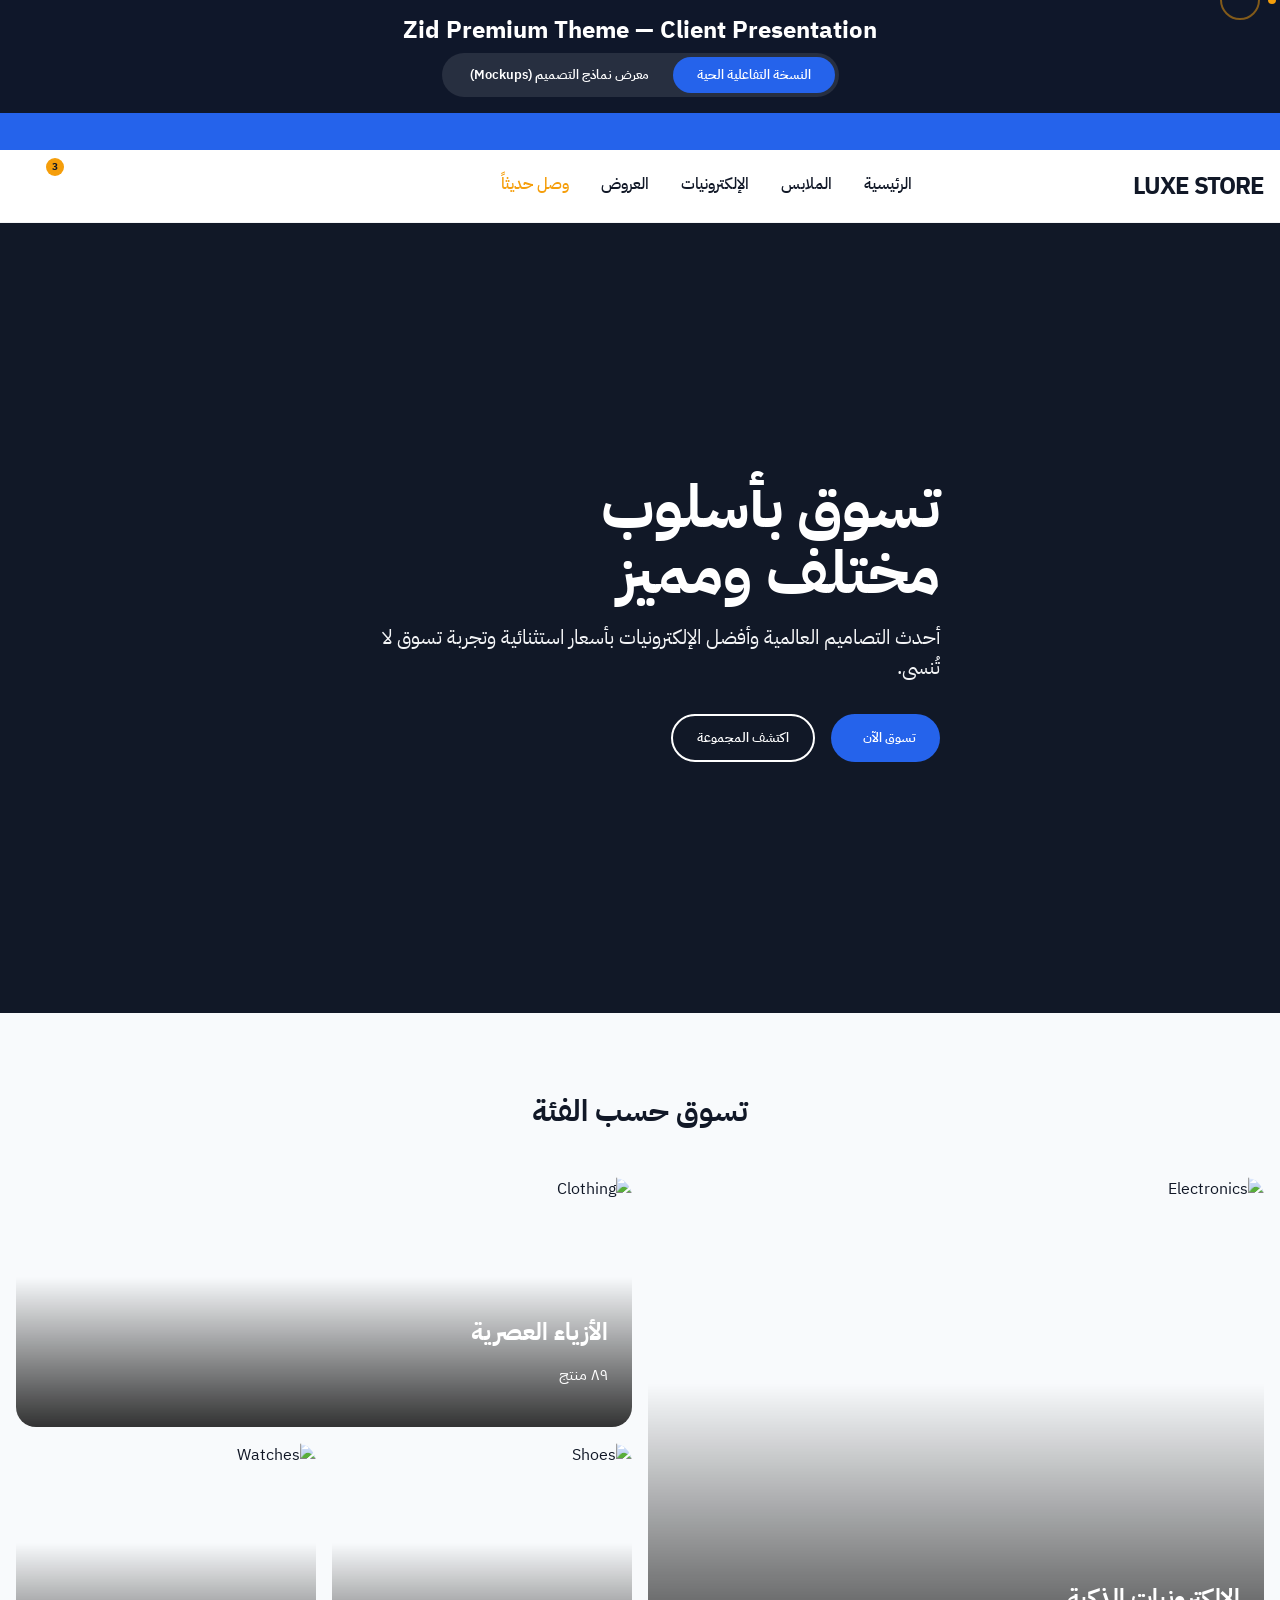
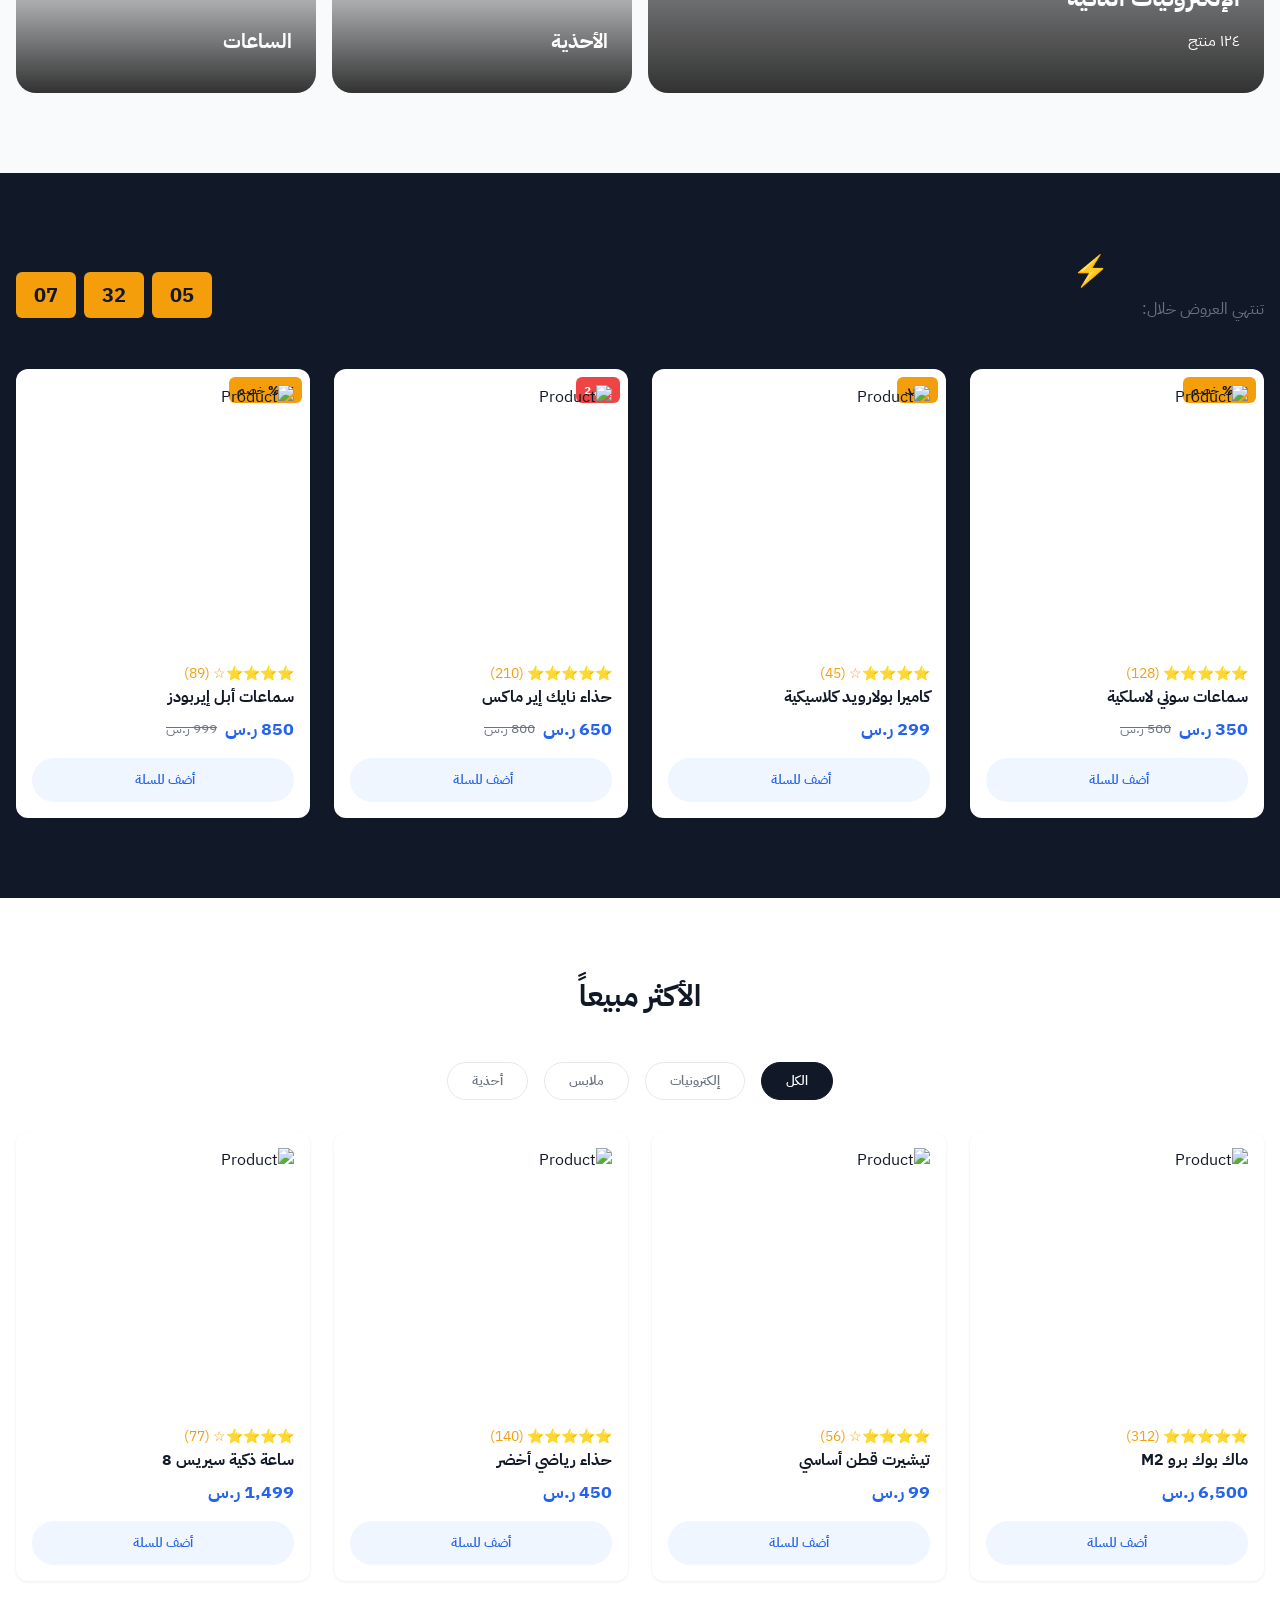
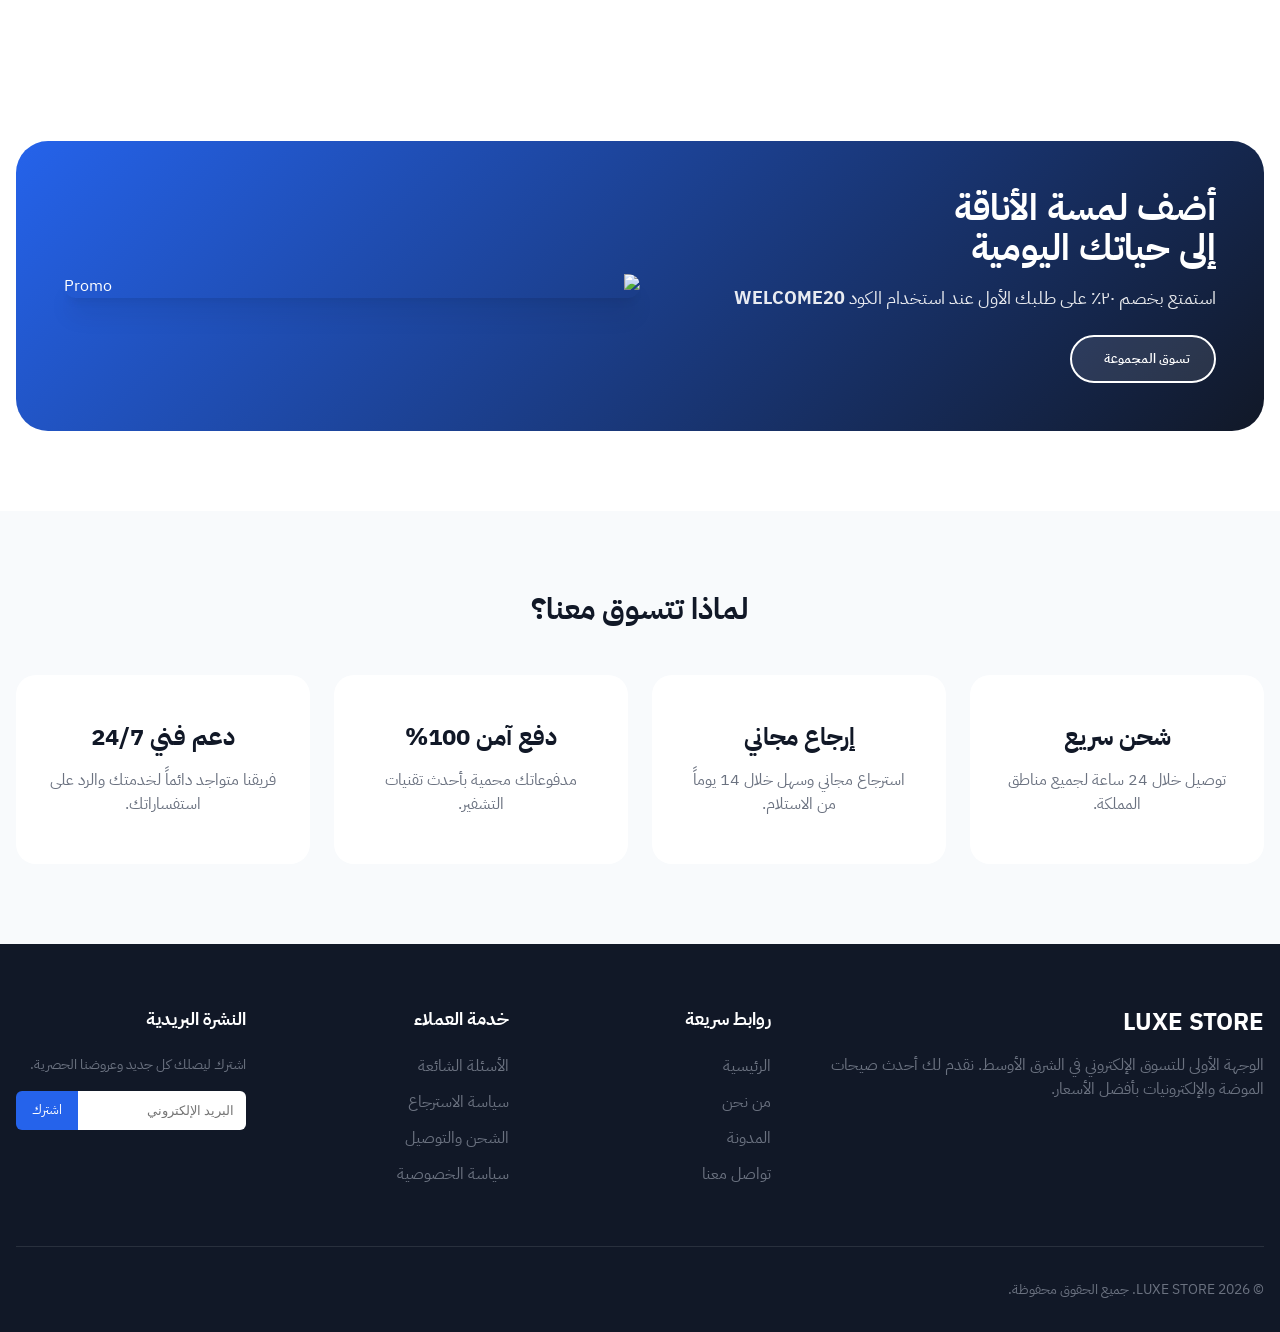
==== commit 97b28176: "feat: Add ultra-premium design upgrades (Dark Mode, Custom Cursor, Preloader, 3D Tilt)" ====
--- a/index.html
+++ b/index.html
@@ -14,6 +14,18 @@
   <script src="https://unpkg.com/@phosphor-icons/web"></script>
 </head>
 <body>
+  
+  <!-- Preloader -->
+  <div id="preloader" class="preloader">
+    <div class="preloader-content">
+      <h2 class="preloader-text">LUXE STORE</h2>
+      <div class="preloader-line"></div>
+    </div>
+  </div>
+
+  <!-- Custom Cursor -->
+  <div class="cursor-dot" id="cursor-dot"></div>
+  <div class="cursor-outline" id="cursor-outline"></div>
 
   <!-- Presentation Header (Not part of the actual theme) -->
   <div class="presentation-header">
@@ -48,6 +60,7 @@
         <div class="header-icons">
           <button class="icon-btn" style="box-shadow: none; background: transparent;"><i class="ph ph-magnifying-glass"></i></button>
           <button class="icon-btn" style="box-shadow: none; background: transparent;"><i class="ph ph-heart"></i></button>
+          <button class="icon-btn" id="dark-mode-toggle" style="box-shadow: none; background: transparent;"><i class="ph ph-moon"></i></button>
           <button class="icon-btn" style="box-shadow: none; background: transparent;"><i class="ph ph-user"></i></button>
           <button class="icon-btn cart-icon" id="cart-trigger" style="box-shadow: none; background: transparent;">
             <i class="ph ph-shopping-cart"></i>
@@ -438,6 +451,7 @@
     </div>
   </main>
 
+  <script src="https://cdnjs.cloudflare.com/ajax/libs/vanilla-tilt/1.8.0/vanilla-tilt.min.js"></script>
   <script src="js/theme.js"></script>
 </body>
 </html>
--- a/css/variables.css
+++ b/css/variables.css
@@ -73,6 +73,44 @@
   --z-drawer: 200;
   --z-modal: 300;
   --z-toast: 400;
+  --z-preloader: 9999;
+  --z-cursor: 10000;
+}
+
+[data-theme="dark"] {
+  --color-primary:        #0f172a;
+  --color-primary-rgb:    15, 23, 42;
+  --color-brand:          #3b82f6;
+  --color-brand-hover:    #60a5fa;
+  --color-brand-light:    rgba(59, 130, 246, 0.1);
+  --color-accent:         #fbbf24;
+  --color-bg:             #020617;
+  --color-bg-section:     #0f172a;
+  --color-text:           #f8fafc;
+  --color-text-muted:     #94a3b8;
+  --color-border:         #1e293b;
+  --color-border-light:   #334155;
+  
+  --shadow-sm:  0 1px 3px rgba(0,0,0,0.3);
+  --shadow-md:  0 4px 6px -1px rgba(0,0,0,0.4);
+  --shadow-lg:  0 10px 15px -3px rgba(0,0,0,0.5);
+  --shadow-xl:  0 20px 25px -5px rgba(0,0,0,0.6);
+  --shadow-hover: 0 12px 24px rgba(0,0,0,0.7);
+}
+
+/* Custom Scrollbar */
+::-webkit-scrollbar {
+  width: 8px;
+}
+::-webkit-scrollbar-track {
+  background: var(--color-bg);
+}
+::-webkit-scrollbar-thumb {
+  background: var(--color-border-light);
+  border-radius: var(--radius-full);
+}
+::-webkit-scrollbar-thumb:hover {
+  background: var(--color-brand);
 }
 
 *, *::before, *::after {
--- a/css/animations.css
+++ b/css/animations.css
@@ -102,3 +102,36 @@
 @keyframes spin {
   to { transform: rotate(360deg); }
 }
+
+/* Preloader Animations */
+@keyframes preloaderFadeOut {
+  to {
+    opacity: 0;
+    visibility: hidden;
+  }
+}
+
+@keyframes lineExpand {
+  0% { width: 0; }
+  100% { width: 100%; }
+}
+
+/* Button Shine */
+.btn-shine {
+  position: relative;
+  overflow: hidden;
+}
+.btn-shine::before {
+  content: "";
+  position: absolute;
+  top: 0;
+  left: -100%;
+  width: 50%;
+  height: 100%;
+  background: linear-gradient(to right, rgba(255,255,255,0) 0%, rgba(255,255,255,0.3) 50%, rgba(255,255,255,0) 100%);
+  transform: skewX(-25deg);
+  transition: all 0.75s ease;
+}
+.btn-shine:hover::before {
+  left: 200%;
+}
--- a/css/theme.css
+++ b/css/theme.css
@@ -21,13 +21,81 @@
 .text-muted { color: var(--color-text-muted); }
 .text-white { color: var(--color-bg); }
 
+.text-gradient {
+  background: linear-gradient(135deg, var(--color-brand) 0%, var(--color-accent) 100%);
+  -webkit-background-clip: text;
+  -webkit-text-fill-color: transparent;
+}
+
 .bg-white { background-color: var(--color-bg); }
 .bg-section { background-color: var(--color-bg-section); }
-.bg-dark { background-color: var(--color-primary); color: var(--color-bg); }
-.bg-brand { background-color: var(--color-brand); color: var(--color-bg); }
+.bg-dark { background-color: var(--color-primary); color: var(--color-text); }
+.bg-brand { background-color: var(--color-brand); color: #fff; }
 
 .section-padding { padding: var(--space-20) 0; }
 .section-title { margin-bottom: var(--space-12); font-size: var(--font-size-3xl); }
+
+/* Preloader */
+.preloader {
+  position: fixed;
+  inset: 0;
+  background: var(--color-primary);
+  z-index: var(--z-preloader);
+  display: flex;
+  align-items: center;
+  justify-content: center;
+  flex-direction: column;
+}
+.preloader-content {
+  text-align: center;
+}
+.preloader-text {
+  color: white;
+  font-size: var(--font-size-4xl);
+  letter-spacing: 4px;
+  margin-bottom: var(--space-4);
+  animation: pulse 1.5s infinite;
+}
+.preloader-line {
+  height: 2px;
+  background: var(--color-accent);
+  width: 0%;
+  animation: lineExpand 1s ease forwards;
+}
+
+/* Custom Cursor */
+body {
+  cursor: none; /* Hide default cursor */
+}
+.cursor-dot {
+  position: fixed;
+  width: 8px;
+  height: 8px;
+  background-color: var(--color-accent);
+  border-radius: 50%;
+  pointer-events: none;
+  z-index: var(--z-cursor);
+  transform: translate(-50%, -50%);
+  transition: transform 0.1s ease;
+}
+.cursor-outline {
+  position: fixed;
+  width: 40px;
+  height: 40px;
+  border: 2px solid var(--color-accent);
+  border-radius: 50%;
+  pointer-events: none;
+  z-index: var(--z-cursor);
+  transform: translate(-50%, -50%);
+  transition: width 0.2s ease, height 0.2s ease, background-color 0.2s ease, opacity 0.2s ease;
+  opacity: 0.5;
+}
+.cursor-hover {
+  width: 60px !important;
+  height: 60px !important;
+  background-color: rgba(245, 158, 11, 0.1);
+  opacity: 1 !important;
+}
 
 /* Buttons */
 .btn {
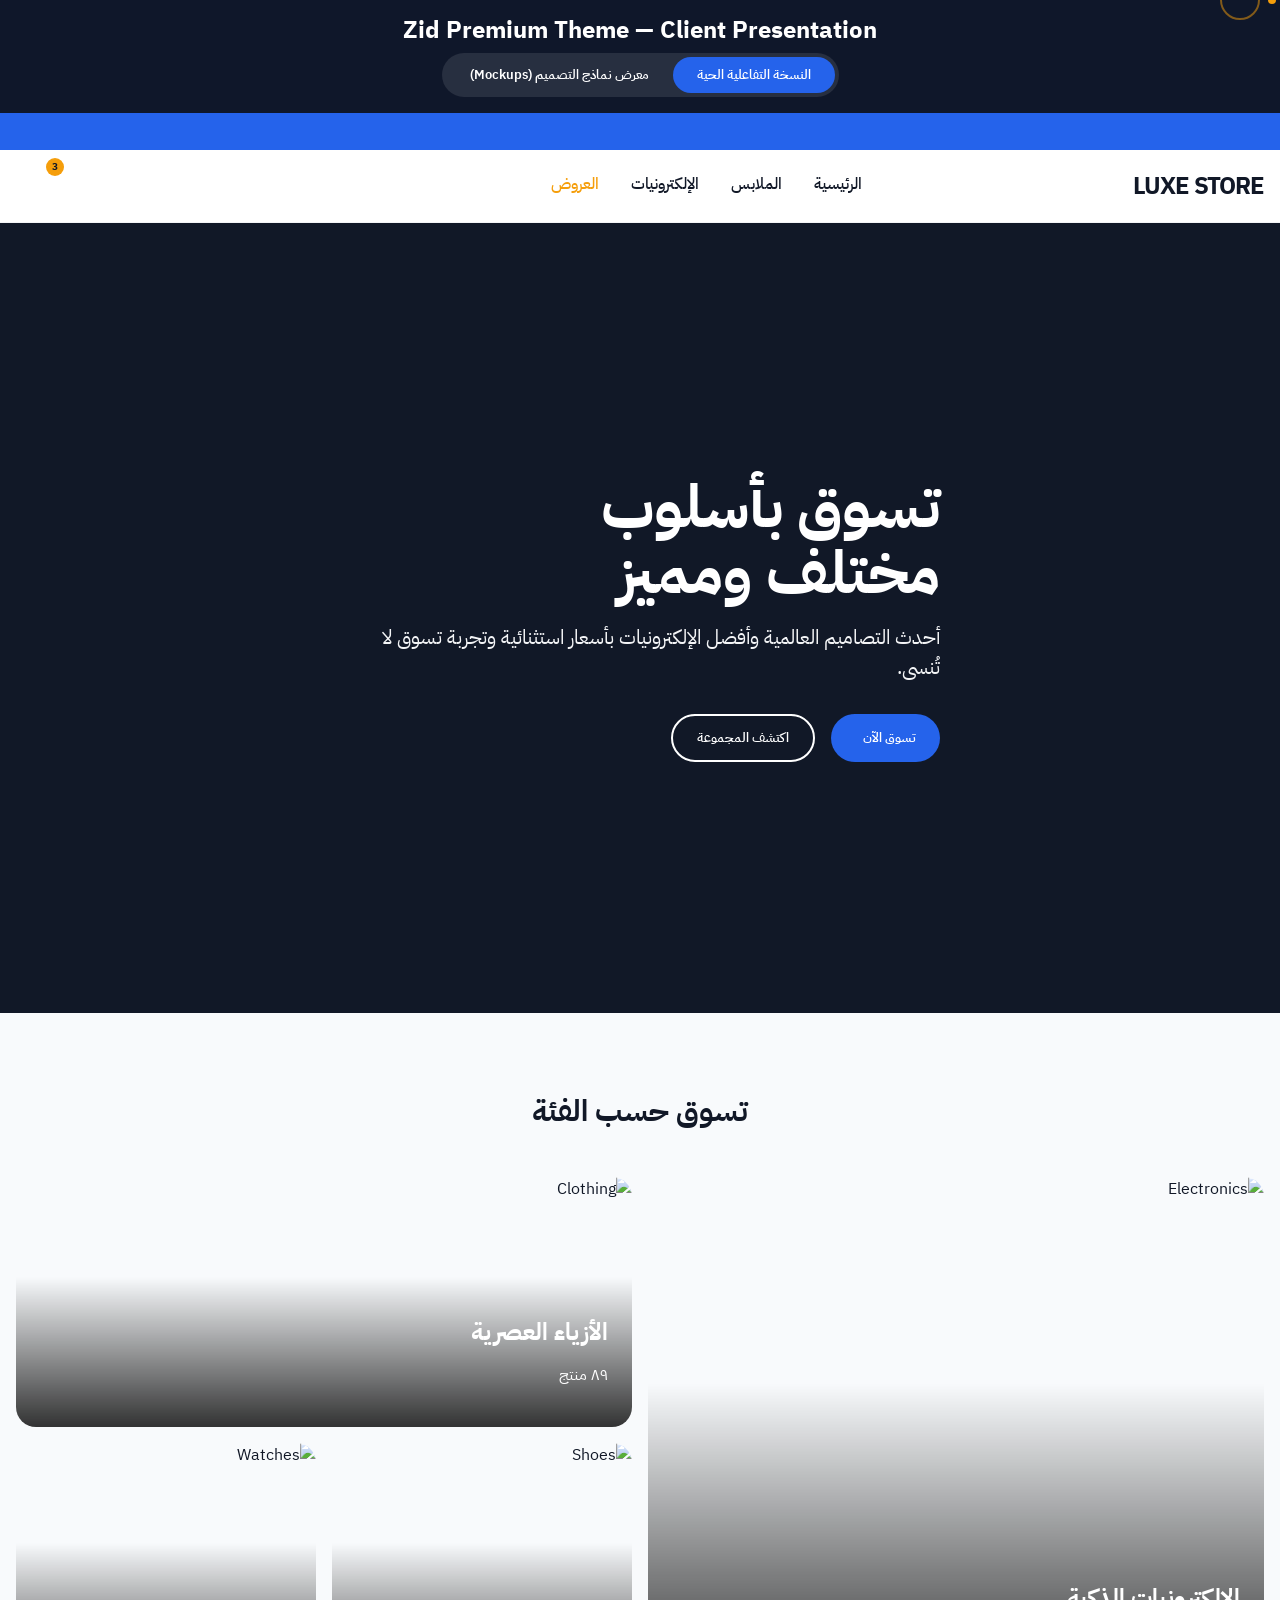
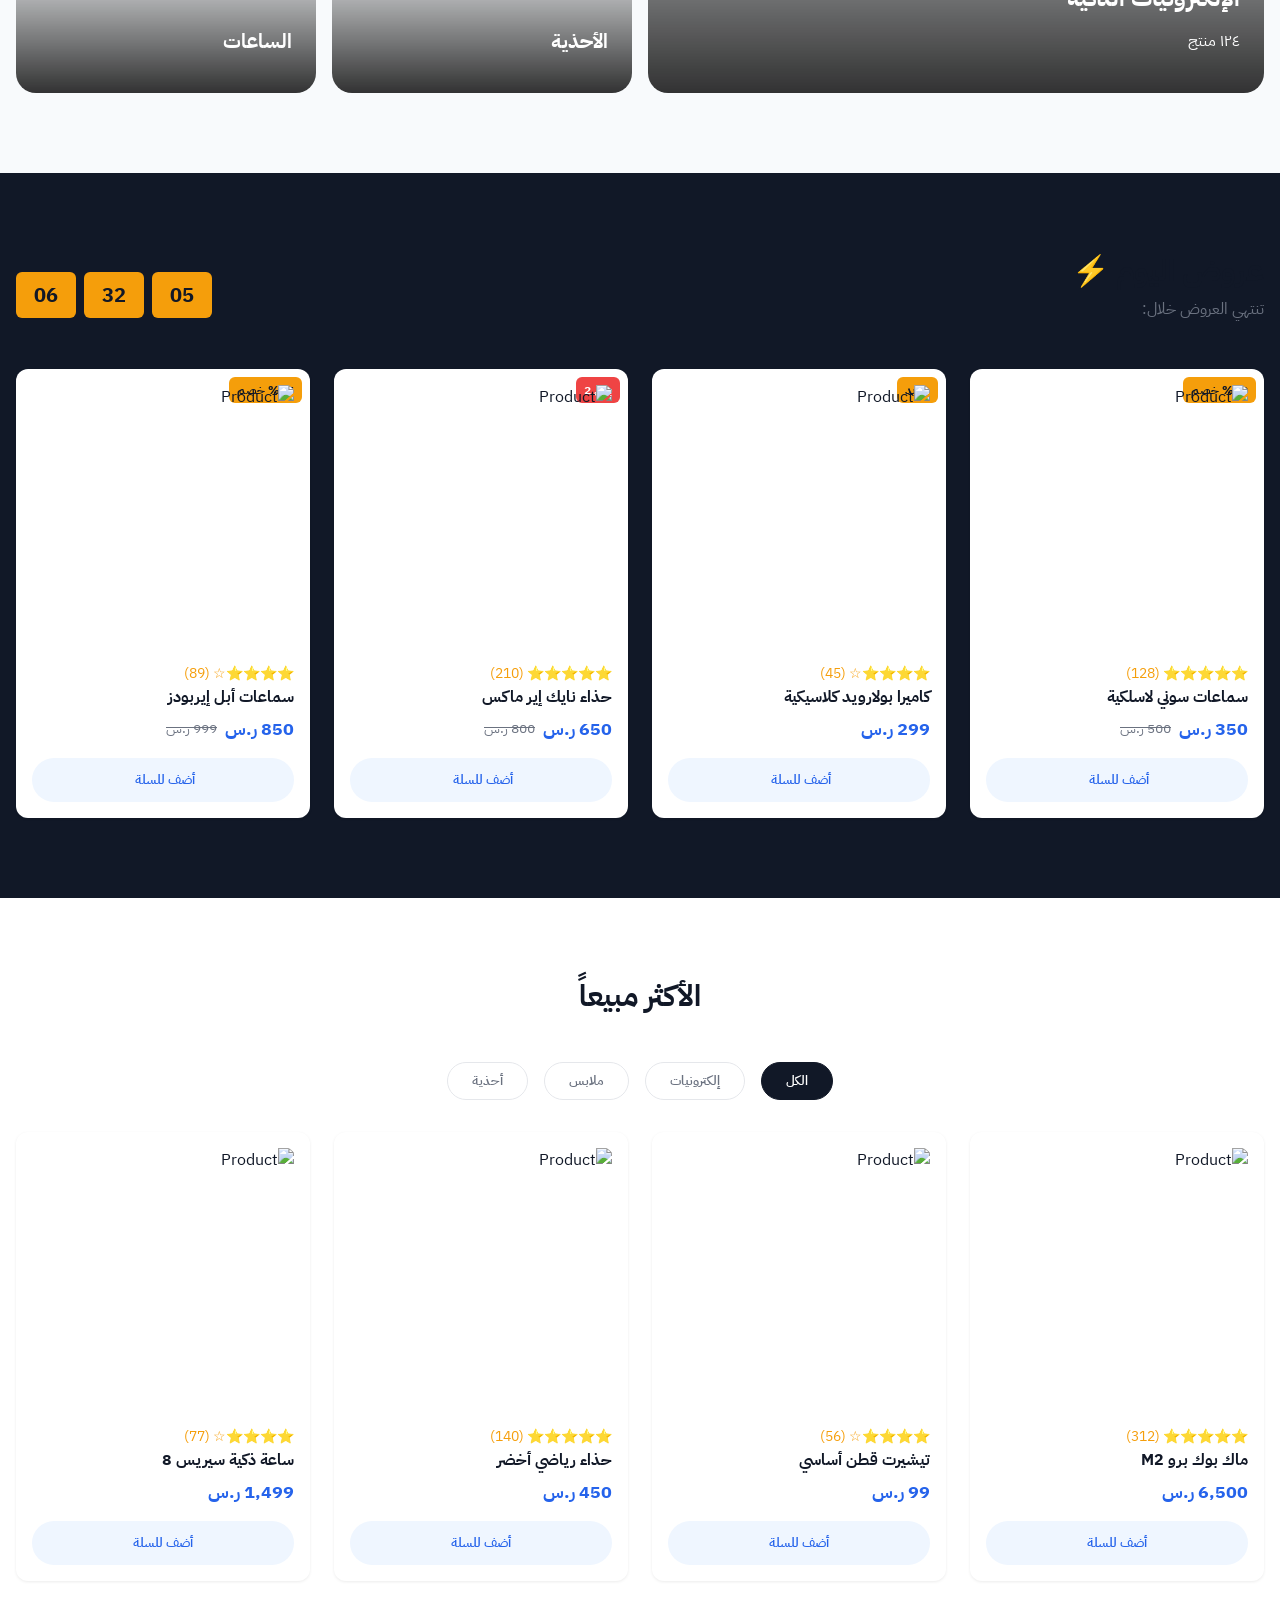
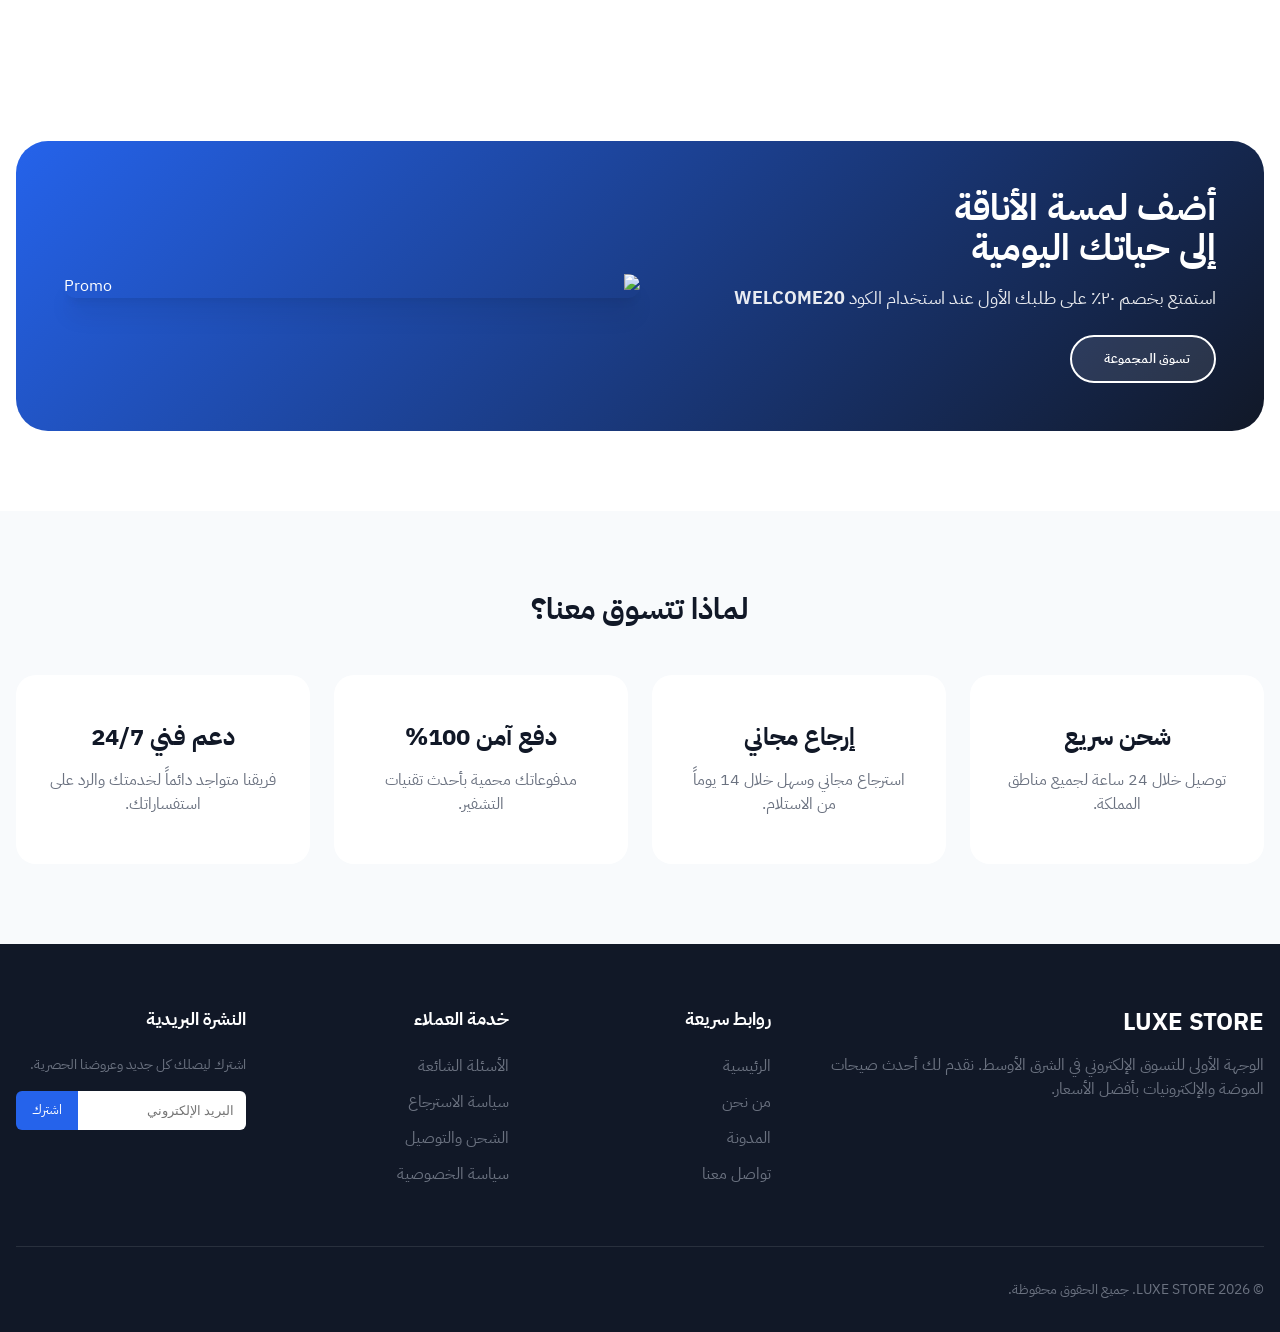
==== commit 3f36452c: "feat: Add multi-page navigation (Clothing, Electronics, Offers)" ====
--- a/index.html
+++ b/index.html
@@ -51,11 +51,10 @@
       <div class="container">
         <div class="logo">LUXE STORE</div>
         <nav class="nav-links">
-          <a href="#" class="nav-link">الرئيسية</a>
-          <a href="#" class="nav-link">الملابس</a>
-          <a href="#" class="nav-link">الإلكترونيات</a>
-          <a href="#" class="nav-link">العروض</a>
-          <a href="#" class="nav-link text-accent">وصل حديثاً</a>
+          <a href="index.html" class="nav-link">الرئيسية</a>
+          <a href="clothing.html" class="nav-link">الملابس</a>
+          <a href="electronics.html" class="nav-link">الإلكترونيات</a>
+          <a href="offers.html" class="nav-link text-accent">العروض</a>
         </nav>
         <div class="header-icons">
           <button class="icon-btn" style="box-shadow: none; background: transparent;"><i class="ph ph-magnifying-glass"></i></button>
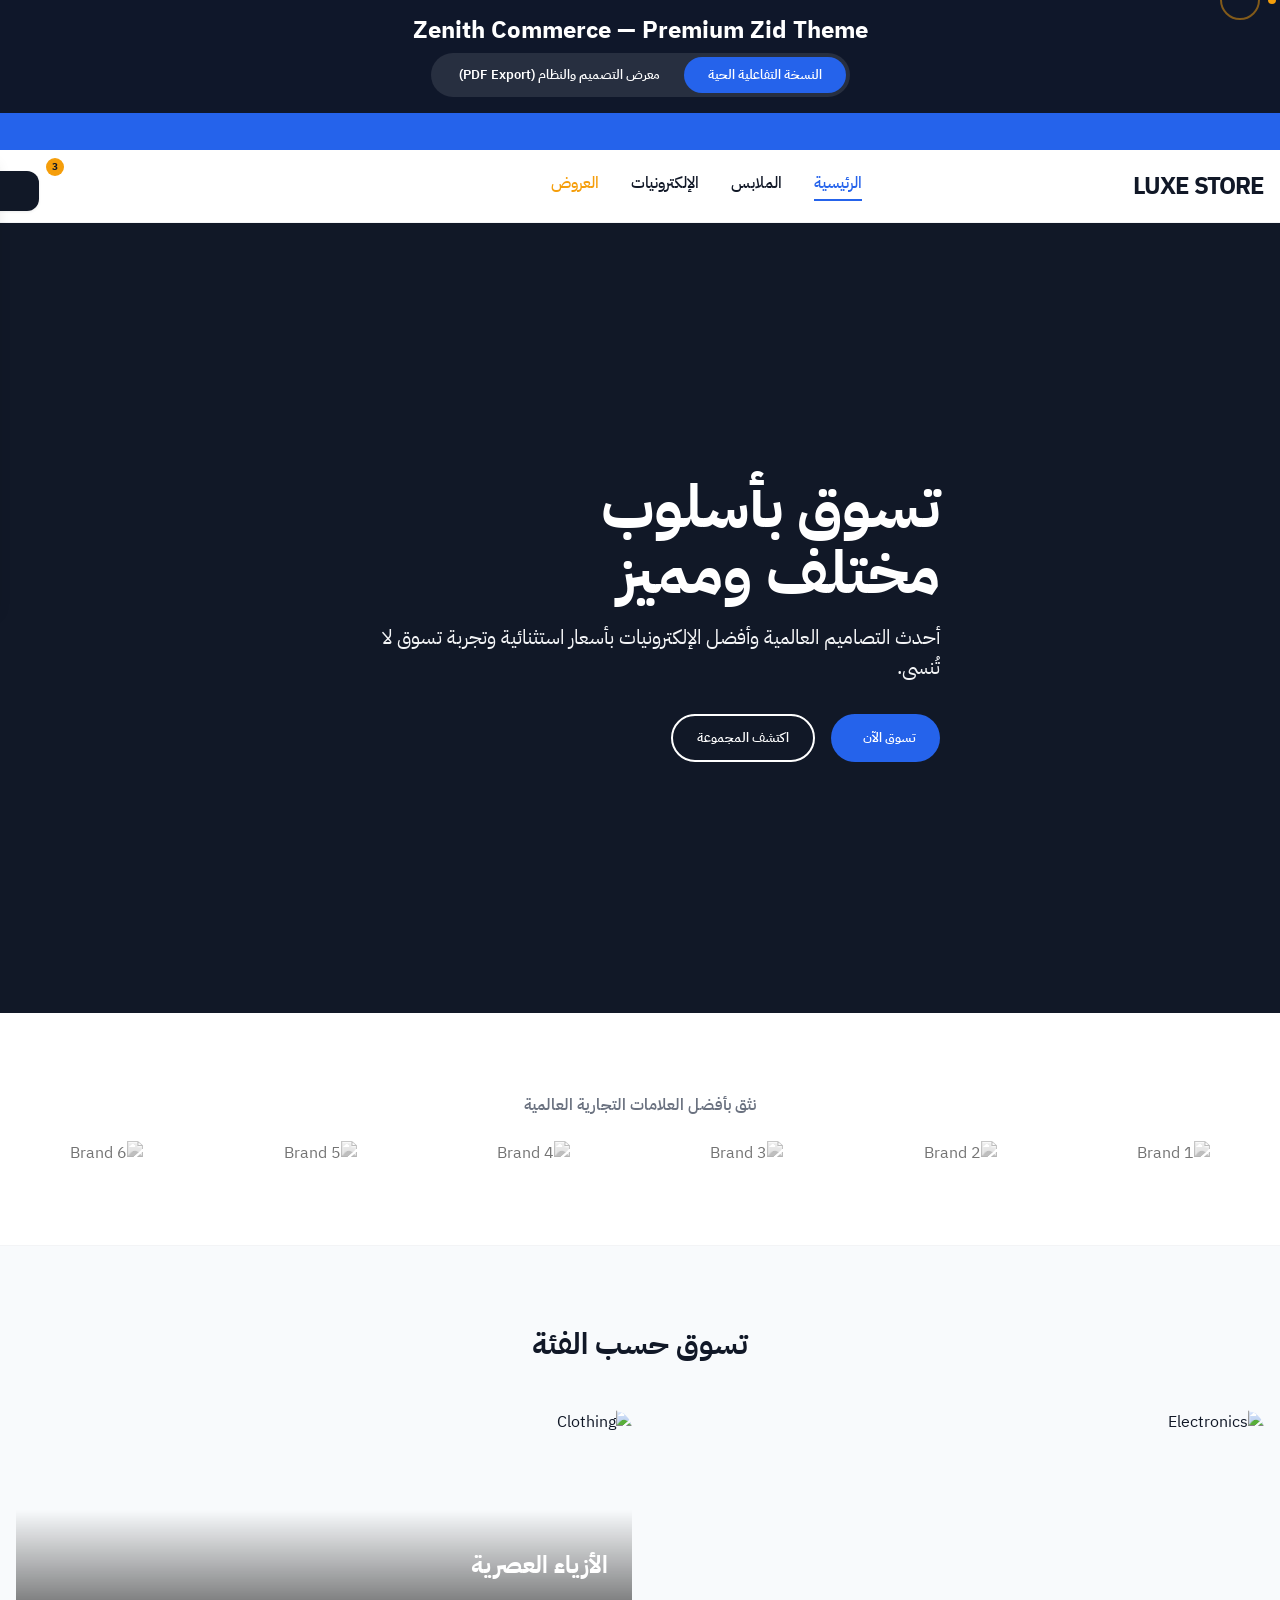
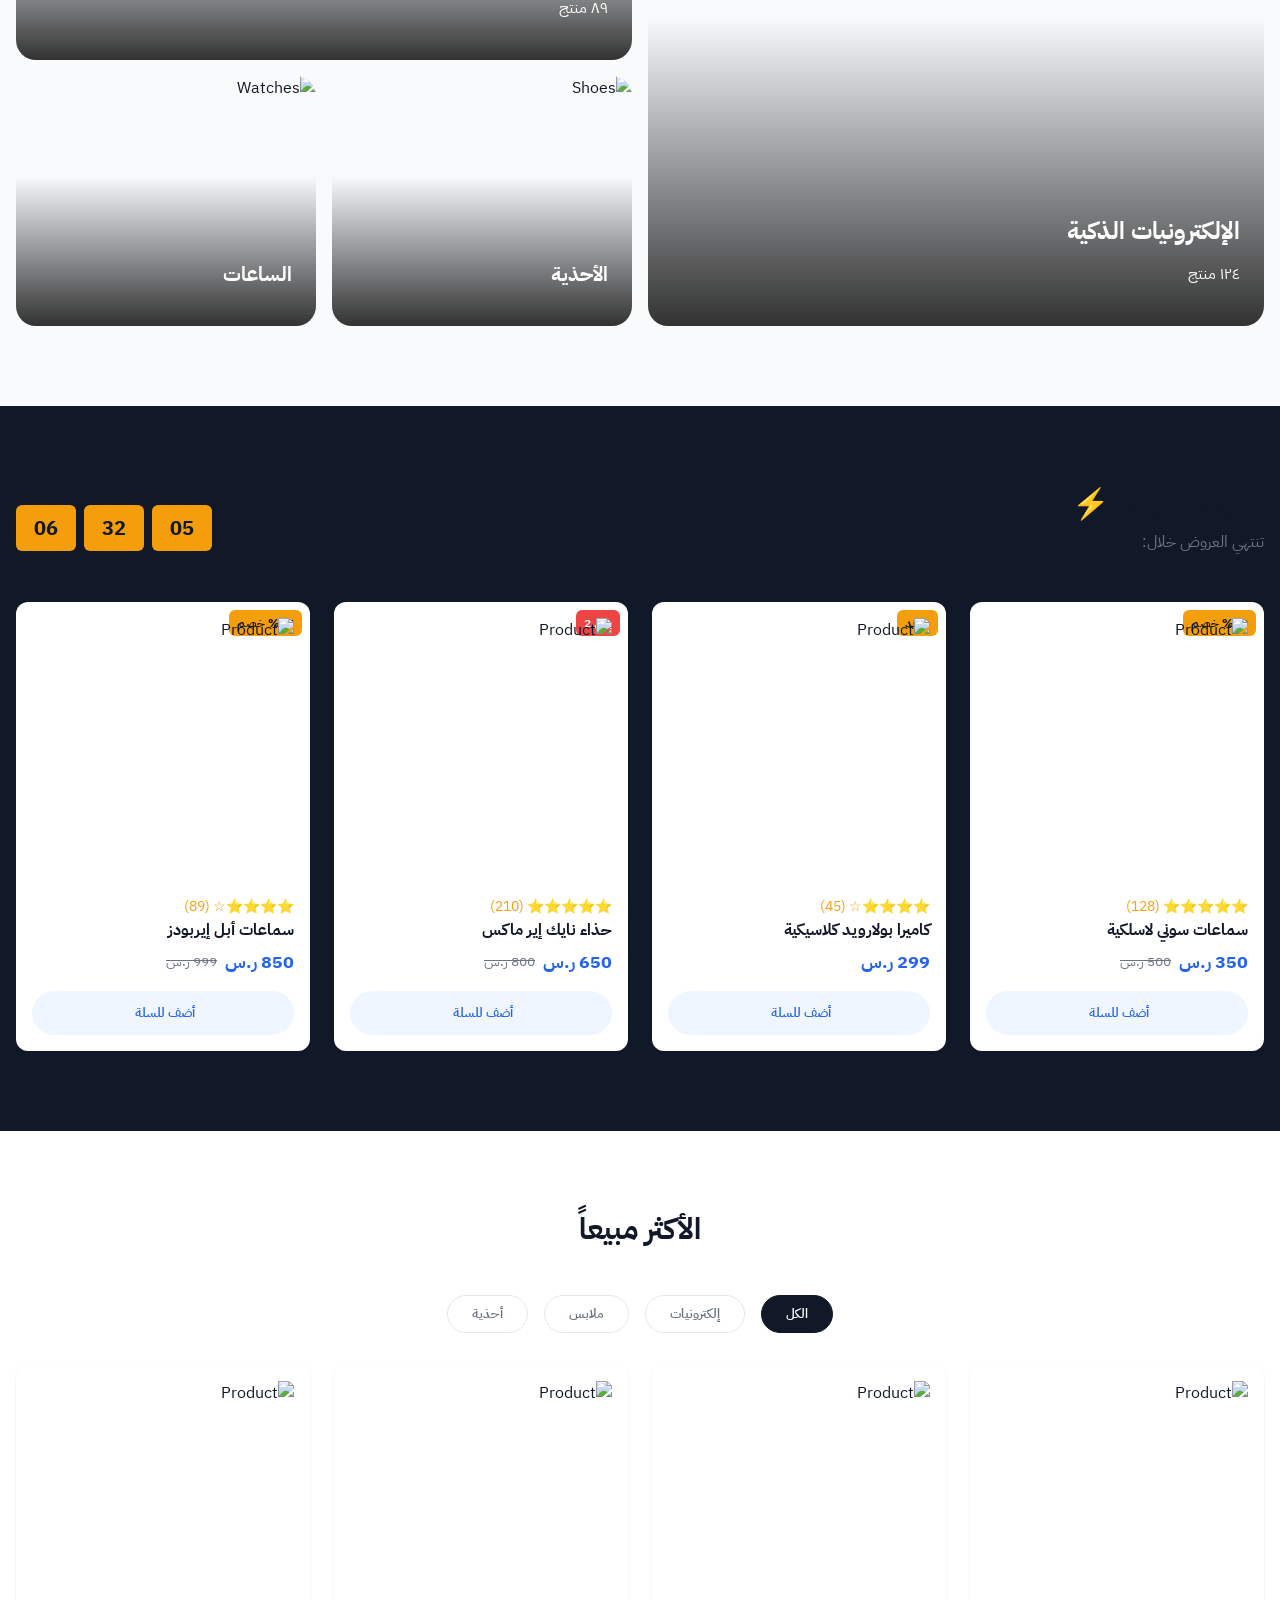
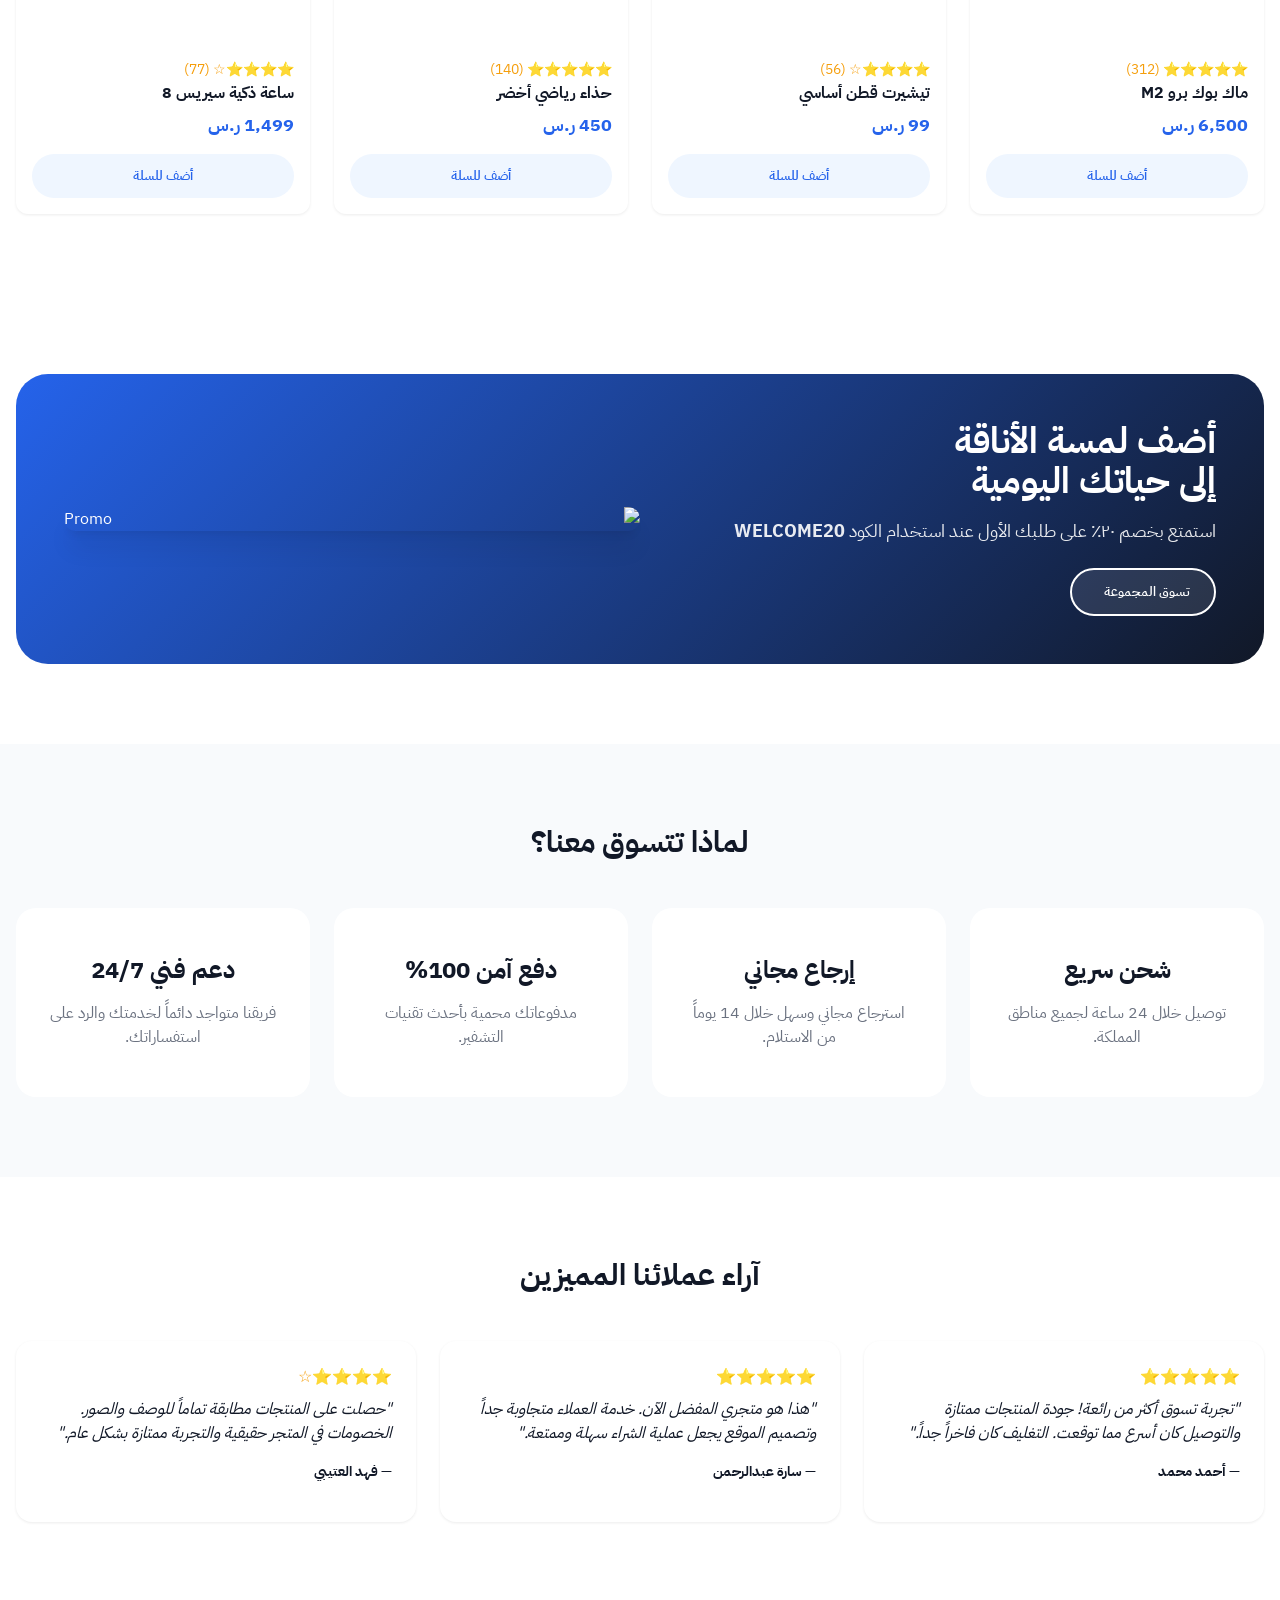
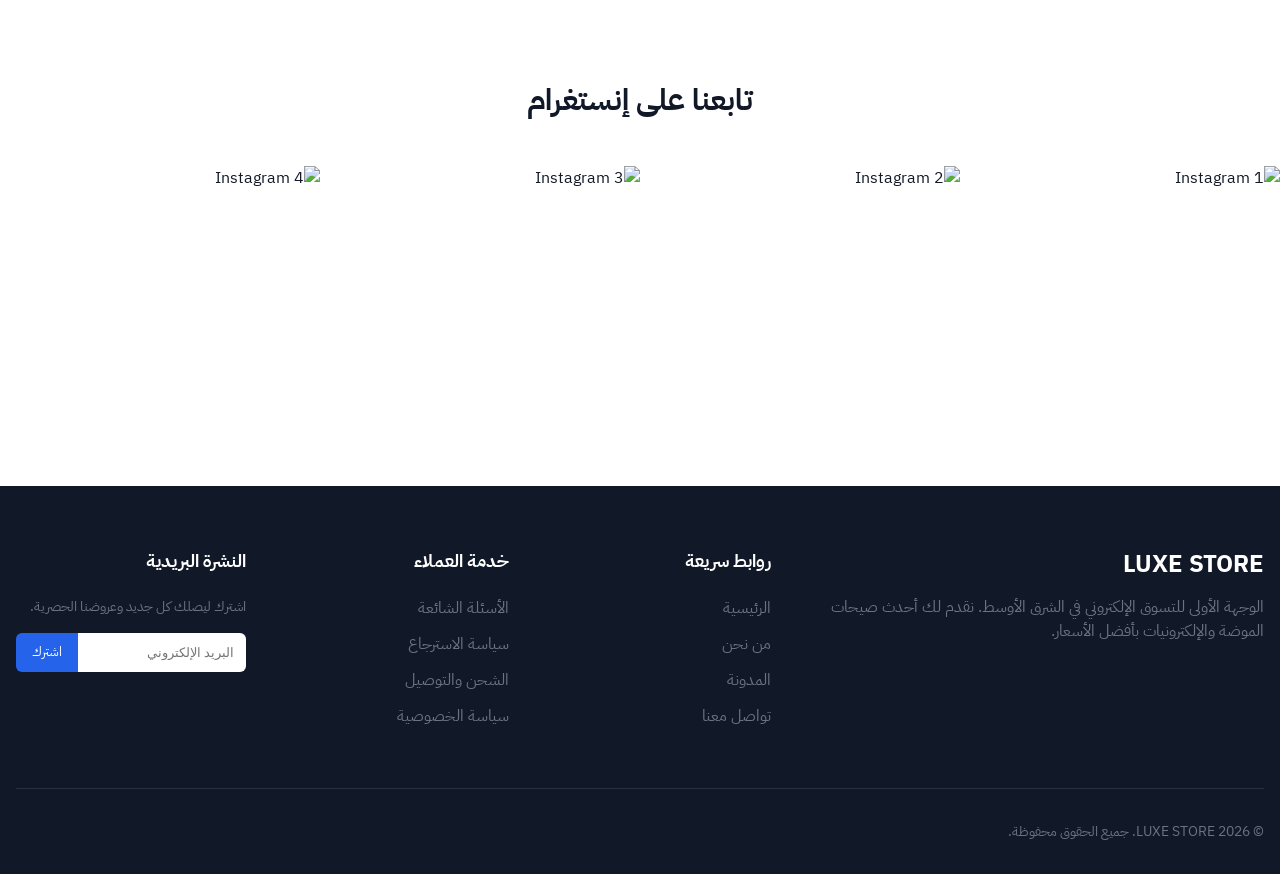
==== commit b7ab2298: "feat: Zenith Commerce final upgrade (Configurator, Mobile Nav, Mega Menu, Brands, Reviews, Insta)" ====
--- a/index.html
+++ b/index.html
@@ -29,10 +29,66 @@
 
   <!-- Presentation Header (Not part of the actual theme) -->
   <div class="presentation-header">
-    <h3 style="margin-bottom: 8px;">Zid Premium Theme — Client Presentation</h3>
+    <h3 style="margin-bottom: 8px;">Zenith Commerce — Premium Zid Theme</h3>
     <div class="mode-tabs">
       <button class="mode-tab active" data-target="view-live">النسخة التفاعلية الحية</button>
-      <button class="mode-tab" data-target="view-showcase">معرض نماذج التصميم (Mockups)</button>
+      <button class="mode-tab" data-target="view-showcase">معرض التصميم والنظام (PDF Export)</button>
+    </div>
+  </div>
+
+  <!-- Mobile Menu Overlay -->
+  <div class="mobile-menu-overlay" id="mobile-menu-overlay">
+    <div class="mobile-menu">
+      <div style="display: flex; justify-content: space-between; align-items: center; margin-bottom: 24px;">
+        <h2 style="margin: 0;">القائمة</h2>
+        <button class="icon-btn" id="close-mobile-menu" style="box-shadow: none;"><i class="ph ph-x"></i></button>
+      </div>
+      <a href="index.html" class="nav-link" style="padding: 16px 0; border-bottom: 1px solid var(--color-border);">الرئيسية</a>
+      <a href="clothing.html" class="nav-link" style="padding: 16px 0; border-bottom: 1px solid var(--color-border);">الملابس</a>
+      <a href="electronics.html" class="nav-link" style="padding: 16px 0; border-bottom: 1px solid var(--color-border);">الإلكترونيات</a>
+      <a href="offers.html" class="nav-link text-accent" style="padding: 16px 0;">العروض والتخفيضات</a>
+    </div>
+  </div>
+
+  <!-- Configurator Sidebar (Mockup) -->
+  <div class="configurator-sidebar" id="configurator-sidebar">
+    <div class="config-toggle" id="config-toggle">
+      <i class="ph ph-sliders"></i>
+    </div>
+    <div class="config-header">
+      Zid Theme Settings
+    </div>
+    <div class="config-body">
+      <div class="config-item">
+        <label>Primary Color</label>
+        <div class="color-picker" id="color-picker">
+          <div class="color-dot active" style="background-color: #3b82f6;" data-color="#3b82f6"></div>
+          <div class="color-dot" style="background-color: #10b981;" data-color="#10b981"></div>
+          <div class="color-dot" style="background-color: #f43f5e;" data-color="#f43f5e"></div>
+          <div class="color-dot" style="background-color: #8b5cf6;" data-color="#8b5cf6"></div>
+          <div class="color-dot" style="background-color: #111827;" data-color="#111827"></div>
+        </div>
+      </div>
+      <div class="config-item" style="margin-top: 24px;">
+        <label>Typography</label>
+        <select style="width: 100%; padding: 8px; border: 1px solid var(--color-border); border-radius: 4px;">
+          <option>IBM Plex Sans Arabic</option>
+          <option>Cairo</option>
+          <option>Tajawal</option>
+        </select>
+      </div>
+      <div class="config-item" style="margin-top: 24px;">
+        <label>Logo Upload</label>
+        <button style="width: 100%; padding: 8px; border: 1px dashed var(--color-text-muted); background: transparent; border-radius: 4px; color: var(--color-text-muted); cursor: pointer;">
+          <i class="ph ph-upload-simple"></i> Upload SVG/PNG
+        </button>
+      </div>
+      <div class="config-item" style="margin-top: 24px;">
+        <label>Toggle Sections</label>
+        <label style="display: flex; align-items: center; gap: 8px; cursor: pointer; color: var(--color-text);"><input type="checkbox" checked> Flash Sale</label>
+        <label style="display: flex; align-items: center; gap: 8px; cursor: pointer; color: var(--color-text); margin-top: 8px;"><input type="checkbox" checked> Instagram Feed</label>
+        <label style="display: flex; align-items: center; gap: 8px; cursor: pointer; color: var(--color-text); margin-top: 8px;"><input type="checkbox" checked> Testimonials</label>
+      </div>
     </div>
   </div>
 
@@ -49,10 +105,52 @@
     <!-- 2. Header -->
     <header class="header">
       <div class="container">
-        <div class="logo">LUXE STORE</div>
+        <div style="display: flex; align-items: center; gap: var(--space-4);">
+          <button class="icon-btn hamburger-btn" id="open-mobile-menu" style="box-shadow: none; background: transparent; padding: 0; width: auto;"><i class="ph ph-list"></i></button>
+          <div class="logo">LUXE STORE</div>
+        </div>
         <nav class="nav-links">
-          <a href="index.html" class="nav-link">الرئيسية</a>
-          <a href="clothing.html" class="nav-link">الملابس</a>
+          <a href="index.html" class="nav-link text-brand" style="border-bottom: 2px solid currentColor;">الرئيسية</a>
+          
+          <div class="has-mega-menu">
+            <a href="clothing.html" class="nav-link" style="padding-bottom: var(--space-4);">الملابس <i class="ph ph-caret-down" style="font-size: 12px;"></i></a>
+            <!-- Mega Menu -->
+            <div class="mega-menu">
+              <div class="container mega-menu-grid">
+                <div class="mega-menu-col">
+                  <h4>الرجال</h4>
+                  <ul>
+                    <li><a href="#">قمصان وتيشيرتات</a></li>
+                    <li><a href="#">بناطيل وشورتات</a></li>
+                    <li><a href="#">جاكيتات ومعاطف</a></li>
+                    <li><a href="#">ملابس رياضية</a></li>
+                  </ul>
+                </div>
+                <div class="mega-menu-col">
+                  <h4>النساء</h4>
+                  <ul>
+                    <li><a href="#">فساتين وتنانير</a></li>
+                    <li><a href="#">بلايز وقمصان</a></li>
+                    <li><a href="#">عبايات وجلابيات</a></li>
+                    <li><a href="#">حقائب وإكسسوارات</a></li>
+                  </ul>
+                </div>
+                <div class="mega-menu-col">
+                  <h4>الأطفال</h4>
+                  <ul>
+                    <li><a href="#">ملابس أولاد</a></li>
+                    <li><a href="#">ملابس بنات</a></li>
+                    <li><a href="#">مواليد ورضع</a></li>
+                    <li><a href="#">أحذية أطفال</a></li>
+                  </ul>
+                </div>
+                <div class="mega-menu-col">
+                  <img src="https://images.unsplash.com/photo-1445205170230-053b83016050?ixlib=rb-4.0.3&auto=format&fit=crop&w=400&q=80" alt="Promo" style="border-radius: var(--radius-sm); height: 100%; object-fit: cover;">
+                </div>
+              </div>
+            </div>
+          </div>
+
           <a href="electronics.html" class="nav-link">الإلكترونيات</a>
           <a href="offers.html" class="nav-link text-accent">العروض</a>
         </nav>
@@ -84,7 +182,23 @@
       </div>
     </section>
 
-    <!-- 4. Featured Categories -->
+    <!-- 4. Brand Logos (NEW) -->
+    <section class="section-padding bg-white border-bottom" style="border-bottom: 1px solid var(--color-border-light);">
+      <div class="container animate-on-scroll">
+        <p class="text-center text-muted" style="font-weight: 600; margin-bottom: var(--space-6);">نثق بأفضل العلامات التجارية العالمية</p>
+        <div class="brand-logos">
+          <!-- Placeholder Logos using simple shapes/text since actual SVGs would be too long -->
+          <img src="https://upload.wikimedia.org/wikipedia/commons/a/a6/Logo_NIKE.svg" alt="Brand 1">
+          <img src="https://upload.wikimedia.org/wikipedia/commons/f/fa/Apple_logo_black.svg" alt="Brand 2">
+          <img src="https://upload.wikimedia.org/wikipedia/commons/2/20/Adidas_Logo.svg" alt="Brand 3">
+          <img src="https://upload.wikimedia.org/wikipedia/commons/2/24/Samsung_Logo.svg" alt="Brand 4">
+          <img src="https://upload.wikimedia.org/wikipedia/commons/a/a9/Amazon_logo.svg" alt="Brand 5">
+          <img src="https://upload.wikimedia.org/wikipedia/commons/5/53/H%26M-Logo.svg" alt="Brand 6">
+        </div>
+      </div>
+    </section>
+
+    <!-- 5. Featured Categories -->
     <section class="section-padding bg-section">
       <div class="container">
         <h2 class="section-title text-center animate-on-scroll">تسوق حسب الفئة</h2>
@@ -309,31 +423,78 @@
       </div>
     </section>
 
-    <!-- 8. Why Choose Us -->
+    <!-- 9. Why Choose Us -->
     <section class="section-padding bg-section">
       <div class="container">
         <h2 class="section-title text-center animate-on-scroll">لماذا تتسوق معنا؟</h2>
         <div class="features-grid animate-on-scroll delay-100">
-          <div class="feature-card hover-lift" style="background: white; padding: var(--space-8); border-radius: var(--radius-lg);">
+          <div class="feature-card hover-lift" style="background: var(--color-bg); padding: var(--space-8); border-radius: var(--radius-lg);">
             <div class="feature-icon"><i class="ph ph-truck"></i></div>
             <h3>شحن سريع</h3>
             <p class="text-muted">توصيل خلال 24 ساعة لجميع مناطق المملكة.</p>
           </div>
-          <div class="feature-card hover-lift" style="background: white; padding: var(--space-8); border-radius: var(--radius-lg);">
+          <div class="feature-card hover-lift" style="background: var(--color-bg); padding: var(--space-8); border-radius: var(--radius-lg);">
             <div class="feature-icon"><i class="ph ph-arrows-clockwise"></i></div>
             <h3>إرجاع مجاني</h3>
             <p class="text-muted">استرجاع مجاني وسهل خلال 14 يوماً من الاستلام.</p>
           </div>
-          <div class="feature-card hover-lift" style="background: white; padding: var(--space-8); border-radius: var(--radius-lg);">
+          <div class="feature-card hover-lift" style="background: var(--color-bg); padding: var(--space-8); border-radius: var(--radius-lg);">
             <div class="feature-icon"><i class="ph ph-shield-check"></i></div>
             <h3>دفع آمن 100%</h3>
             <p class="text-muted">مدفوعاتك محمية بأحدث تقنيات التشفير.</p>
           </div>
-          <div class="feature-card hover-lift" style="background: white; padding: var(--space-8); border-radius: var(--radius-lg);">
+          <div class="feature-card hover-lift" style="background: var(--color-bg); padding: var(--space-8); border-radius: var(--radius-lg);">
             <div class="feature-icon"><i class="ph ph-headset"></i></div>
             <h3>دعم فني 24/7</h3>
             <p class="text-muted">فريقنا متواجد دائماً لخدمتك والرد على استفساراتك.</p>
           </div>
+        </div>
+      </div>
+    </section>
+
+    <!-- 10. Customer Reviews (NEW) -->
+    <section class="section-padding bg-white">
+      <div class="container">
+        <h2 class="section-title text-center animate-on-scroll">آراء عملائنا المميزين</h2>
+        <div class="reviews-grid animate-on-scroll delay-100">
+          <div class="review-card hover-lift">
+            <div class="review-stars">⭐⭐⭐⭐⭐</div>
+            <p class="review-text">"تجربة تسوق أكثر من رائعة! جودة المنتجات ممتازة والتوصيل كان أسرع مما توقعت. التغليف كان فاخراً جداً."</p>
+            <p class="review-author">— أحمد محمد</p>
+          </div>
+          <div class="review-card hover-lift">
+            <div class="review-stars">⭐⭐⭐⭐⭐</div>
+            <p class="review-text">"هذا هو متجري المفضل الآن. خدمة العملاء متجاوبة جداً وتصميم الموقع يجعل عملية الشراء سهلة وممتعة."</p>
+            <p class="review-author">— سارة عبدالرحمن</p>
+          </div>
+          <div class="review-card hover-lift">
+            <div class="review-stars">⭐⭐⭐⭐☆</div>
+            <p class="review-text">"حصلت على المنتجات مطابقة تماماً للوصف والصور. الخصومات في المتجر حقيقية والتجربة ممتازة بشكل عام."</p>
+            <p class="review-author">— فهد العتيبي</p>
+          </div>
+        </div>
+      </div>
+    </section>
+
+    <!-- 11. Instagram Gallery (NEW) -->
+    <section class="section-padding" style="padding-bottom: 0;">
+      <h2 class="section-title text-center animate-on-scroll">تابعنا على إنستغرام</h2>
+      <div class="insta-grid animate-on-scroll delay-100">
+        <div class="insta-item">
+          <img src="https://images.unsplash.com/photo-1515886657613-9f3515b0c78f?ixlib=rb-4.0.3&auto=format&fit=crop&w=400&q=80" alt="Instagram 1">
+          <div class="insta-overlay"><i class="ph ph-instagram-logo"></i></div>
+        </div>
+        <div class="insta-item">
+          <img src="https://images.unsplash.com/photo-1483985988355-763728e1935b?ixlib=rb-4.0.3&auto=format&fit=crop&w=400&q=80" alt="Instagram 2">
+          <div class="insta-overlay"><i class="ph ph-instagram-logo"></i></div>
+        </div>
+        <div class="insta-item">
+          <img src="https://images.unsplash.com/photo-1509319117193-57bab727e09d?ixlib=rb-4.0.3&auto=format&fit=crop&w=400&q=80" alt="Instagram 3">
+          <div class="insta-overlay"><i class="ph ph-instagram-logo"></i></div>
+        </div>
+        <div class="insta-item">
+          <img src="https://images.unsplash.com/photo-1529139574466-a303027c1d8b?ixlib=rb-4.0.3&auto=format&fit=crop&w=400&q=80" alt="Instagram 4">
+          <div class="insta-overlay"><i class="ph ph-instagram-logo"></i></div>
         </div>
       </div>
     </section>
@@ -424,12 +585,50 @@
       </div>
     </div>
 
+    <!-- Mobile Sticky Bottom Navigation -->
+    <div class="mobile-bottom-nav">
+      <div class="mobile-bottom-nav-inner">
+        <a href="index.html" class="bottom-nav-item active">
+          <i class="ph ph-house"></i>
+          <span>الرئيسية</span>
+        </a>
+        <a href="clothing.html" class="bottom-nav-item">
+          <i class="ph ph-squares-four"></i>
+          <span>الأقسام</span>
+        </a>
+        <div class="bottom-nav-item" onclick="document.getElementById('cart-trigger').click()" style="cursor: pointer;">
+          <i class="ph ph-shopping-cart"></i>
+          <span>السلة</span>
+        </div>
+        <a href="#" class="bottom-nav-item">
+          <i class="ph ph-user"></i>
+          <span>حسابي</span>
+        </a>
+      </div>
+    </div>
+
   </main>
 
   <!-- VIEW 2: DESIGN MOCKUPS SHOWCASE -->
   <main id="view-showcase" class="view-mode">
     <div class="mockup-gallery">
       <div class="container" style="max-width: 1000px;">
+        
+        <!-- PDF Proposal Header -->
+        <div class="pdf-proposal-header text-center">
+          <h1 style="margin-bottom: 8px; font-size: 2.5rem; letter-spacing: -1px;">Custom Zid Theme Concept Proposal</h1>
+          <p class="text-muted" style="font-size: 1.25rem; margin-bottom: 32px;">Prepared for: <strong>[Client Name]</strong> | Designed by: <strong>Mohamed Gharieb</strong></p>
+          
+          <div style="display: flex; flex-wrap: wrap; justify-content: center; gap: 16px; margin-top: 24px;">
+            <span style="background: var(--color-brand-light); color: var(--color-brand); padding: 8px 16px; border-radius: 20px; font-weight: 600; font-size: 0.875rem;">Modern RTL Experience</span>
+            <span style="background: var(--color-brand-light); color: var(--color-brand); padding: 8px 16px; border-radius: 20px; font-weight: 600; font-size: 0.875rem;">Responsive Design</span>
+            <span style="background: var(--color-brand-light); color: var(--color-brand); padding: 8px 16px; border-radius: 20px; font-weight: 600; font-size: 0.875rem;">Modular Zid Sections</span>
+            <span style="background: var(--color-brand-light); color: var(--color-brand); padding: 8px 16px; border-radius: 20px; font-weight: 600; font-size: 0.875rem;">Fully Customizable</span>
+            <span style="background: var(--color-brand-light); color: var(--color-brand); padding: 8px 16px; border-radius: 20px; font-weight: 600; font-size: 0.875rem;">Optimized for Performance</span>
+            <span style="background: var(--color-brand-light); color: var(--color-brand); padding: 8px 16px; border-radius: 20px; font-weight: 600; font-size: 0.875rem;">Ready for Figma-to-Zid</span>
+          </div>
+        </div>
+
         <h2 class="text-center" style="margin-bottom: var(--space-4);">استعراض نماذج التصميم المبدئية</h2>
         <p class="text-center text-muted" style="margin-bottom: var(--space-12);">هذه النماذج عالية الدقة تم توليدها لتوضيح هوية الثيم واتجاه التصميم (Design Direction) قبل برمجتها.</p>
         
--- a/css/theme.css
+++ b/css/theme.css
@@ -637,3 +637,320 @@
   .footer-grid { grid-template-columns: 1fr; }
   .features-grid { grid-template-columns: 1fr; }
 }
+
+/* --- NEW ZENITH COMMERCE FEATURES --- */
+
+/* Mega Menu */
+.has-mega-menu {
+  position: static;
+}
+.mega-menu {
+  position: absolute;
+  top: 100%;
+  left: 0;
+  right: 0;
+  background: rgba(255, 255, 255, 0.95);
+  backdrop-filter: blur(20px);
+  border-bottom: 1px solid var(--color-border);
+  box-shadow: var(--shadow-lg);
+  opacity: 0;
+  visibility: hidden;
+  transform: translateY(10px);
+  transition: all var(--transition-base);
+  z-index: var(--z-dropdown);
+  padding: var(--space-8) 0;
+}
+.has-mega-menu:hover .mega-menu {
+  opacity: 1;
+  visibility: visible;
+  transform: translateY(0);
+}
+[data-theme="dark"] .mega-menu {
+  background: rgba(15, 23, 42, 0.95);
+}
+.mega-menu-grid {
+  display: grid;
+  grid-template-columns: repeat(4, 1fr);
+  gap: var(--space-8);
+}
+.mega-menu-col h4 {
+  font-size: var(--font-size-base);
+  margin-bottom: var(--space-4);
+  color: var(--color-text);
+}
+.mega-menu-col ul li { margin-bottom: var(--space-2); }
+.mega-menu-col ul a { color: var(--color-text-muted); font-size: var(--font-size-sm); }
+.mega-menu-col ul a:hover { color: var(--color-brand); }
+
+/* Hamburger Menu & Mobile Search */
+.hamburger-btn {
+  display: none;
+  font-size: 24px;
+}
+.mobile-menu-overlay {
+  position: fixed;
+  inset: 0;
+  background: rgba(0,0,0,0.5);
+  z-index: var(--z-modal);
+  opacity: 0;
+  visibility: hidden;
+  transition: all var(--transition-base);
+}
+.mobile-menu-overlay.active {
+  opacity: 1;
+  visibility: visible;
+}
+.mobile-menu {
+  position: fixed;
+  top: 0;
+  bottom: 0;
+  right: -300px; /* RTL side */
+  width: 300px;
+  background: var(--color-bg);
+  z-index: calc(var(--z-modal) + 1);
+  transition: transform var(--transition-base);
+  padding: var(--space-6);
+  display: flex;
+  flex-direction: column;
+}
+.mobile-menu-overlay.active .mobile-menu {
+  transform: translateX(-300px); /* Move into view RTL */
+}
+
+/* Sticky Bottom Nav (Mobile) */
+.mobile-bottom-nav {
+  display: none;
+  position: fixed;
+  bottom: 0;
+  left: 0;
+  right: 0;
+  background: rgba(255, 255, 255, 0.9);
+  backdrop-filter: blur(10px);
+  border-top: 1px solid var(--color-border);
+  z-index: var(--z-sticky);
+  padding: var(--space-2) var(--space-4);
+  padding-bottom: calc(var(--space-2) + env(safe-area-inset-bottom));
+}
+[data-theme="dark"] .mobile-bottom-nav {
+  background: rgba(15, 23, 42, 0.9);
+}
+.mobile-bottom-nav-inner {
+  display: flex;
+  justify-content: space-between;
+  align-items: center;
+}
+.bottom-nav-item {
+  display: flex;
+  flex-direction: column;
+  align-items: center;
+  gap: 4px;
+  font-size: 10px;
+  color: var(--color-text-muted);
+}
+.bottom-nav-item i {
+  font-size: 20px;
+}
+.bottom-nav-item.active {
+  color: var(--color-brand);
+}
+
+/* Configurator Sidebar */
+.configurator-sidebar {
+  position: fixed;
+  top: 150px;
+  left: 0; /* Float left on desktop */
+  background: var(--color-bg);
+  border: 1px solid var(--color-border);
+  border-left: none;
+  border-radius: 0 var(--radius-md) var(--radius-md) 0;
+  box-shadow: var(--shadow-lg);
+  width: 280px;
+  transform: translateX(-100%);
+  transition: transform var(--transition-base);
+  z-index: var(--z-drawer);
+}
+.configurator-sidebar.active {
+  transform: translateX(0);
+}
+.config-toggle {
+  position: absolute;
+  top: 20px;
+  right: -40px;
+  width: 40px;
+  height: 40px;
+  background: var(--color-primary);
+  color: var(--color-bg);
+  display: flex;
+  align-items: center;
+  justify-content: center;
+  border-radius: 0 var(--radius-md) var(--radius-md) 0;
+  cursor: pointer;
+  box-shadow: var(--shadow-sm);
+}
+.config-header {
+  padding: var(--space-4);
+  border-bottom: 1px solid var(--color-border);
+  font-weight: bold;
+}
+.config-body {
+  padding: var(--space-4);
+  max-height: 400px;
+  overflow-y: auto;
+}
+.config-item {
+  margin-bottom: var(--space-4);
+}
+.config-item label {
+  display: block;
+  font-size: var(--font-size-sm);
+  margin-bottom: var(--space-2);
+  color: var(--color-text-muted);
+}
+.color-picker {
+  display: flex;
+  gap: 8px;
+}
+.color-dot {
+  width: 24px;
+  height: 24px;
+  border-radius: 50%;
+  cursor: pointer;
+  border: 2px solid transparent;
+}
+.color-dot.active {
+  border-color: var(--color-text);
+}
+
+/* Brand Logos */
+.brand-logos {
+  display: flex;
+  align-items: center;
+  justify-content: space-around;
+  flex-wrap: wrap;
+  gap: var(--space-8);
+  opacity: 0.6;
+}
+.brand-logos img {
+  max-height: 40px;
+  filter: grayscale(100%);
+  transition: filter var(--transition-base);
+}
+.brand-logos img:hover {
+  filter: grayscale(0%);
+}
+[data-theme="dark"] .brand-logos img {
+  filter: grayscale(100%) invert(1);
+}
+[data-theme="dark"] .brand-logos img:hover {
+  filter: grayscale(0%) invert(1);
+}
+
+/* Customer Reviews */
+.reviews-grid {
+  display: grid;
+  grid-template-columns: repeat(3, 1fr);
+  gap: var(--space-6);
+}
+.review-card {
+  background: var(--color-bg);
+  padding: var(--space-6);
+  border-radius: 16px;
+  box-shadow: var(--shadow-sm);
+}
+.review-stars {
+  color: var(--color-accent);
+  margin-bottom: var(--space-2);
+}
+.review-text {
+  font-size: var(--font-size-base);
+  margin-bottom: var(--space-4);
+  font-style: italic;
+}
+.review-author {
+  font-weight: bold;
+  font-size: var(--font-size-sm);
+}
+
+/* Instagram Gallery */
+.insta-grid {
+  display: grid;
+  grid-template-columns: repeat(4, 1fr);
+  gap: 0;
+}
+.insta-item {
+  position: relative;
+  aspect-ratio: 1;
+  overflow: hidden;
+}
+.insta-item img {
+  width: 100%;
+  height: 100%;
+  object-fit: cover;
+  transition: transform var(--transition-slow);
+}
+.insta-overlay {
+  position: absolute;
+  inset: 0;
+  background: rgba(0,0,0,0.5);
+  display: flex;
+  align-items: center;
+  justify-content: center;
+  opacity: 0;
+  transition: opacity var(--transition-base);
+  color: white;
+  font-size: 32px;
+}
+.insta-item:hover img {
+  transform: scale(1.1);
+}
+.insta-item:hover .insta-overlay {
+  opacity: 1;
+}
+
+/* PDF Proposal Header */
+.pdf-proposal-header {
+  background: var(--color-bg);
+  padding: var(--space-12) var(--space-8);
+  border-radius: var(--radius-lg);
+  margin-bottom: var(--space-12);
+  border: 1px solid var(--color-border);
+  box-shadow: var(--shadow-sm);
+}
+
+/* Media Queries for new features */
+@media (max-width: 1024px) {
+  .reviews-grid { grid-template-columns: repeat(2, 1fr); }
+}
+
+@media (max-width: 768px) {
+  .hamburger-btn { display: block; }
+  .header .nav-links { display: none; }
+  .mobile-bottom-nav { display: block; }
+  .reviews-grid { grid-template-columns: 1fr; }
+  .insta-grid { grid-template-columns: repeat(2, 1fr); }
+  
+  /* Swipeable Sliders */
+  .product-grid {
+    display: flex;
+    overflow-x: auto;
+    scroll-snap-type: x mandatory;
+    gap: var(--space-4);
+    padding-bottom: var(--space-4);
+  }
+  .product-grid::-webkit-scrollbar { display: none; }
+  .product-card {
+    min-width: 80vw;
+    scroll-snap-align: center;
+  }
+  .bento-grid {
+    display: flex;
+    overflow-x: auto;
+    scroll-snap-type: x mandatory;
+    gap: var(--space-4);
+  }
+  .bento-item {
+    min-width: 80vw;
+    scroll-snap-align: center;
+    height: 300px;
+  }
+}
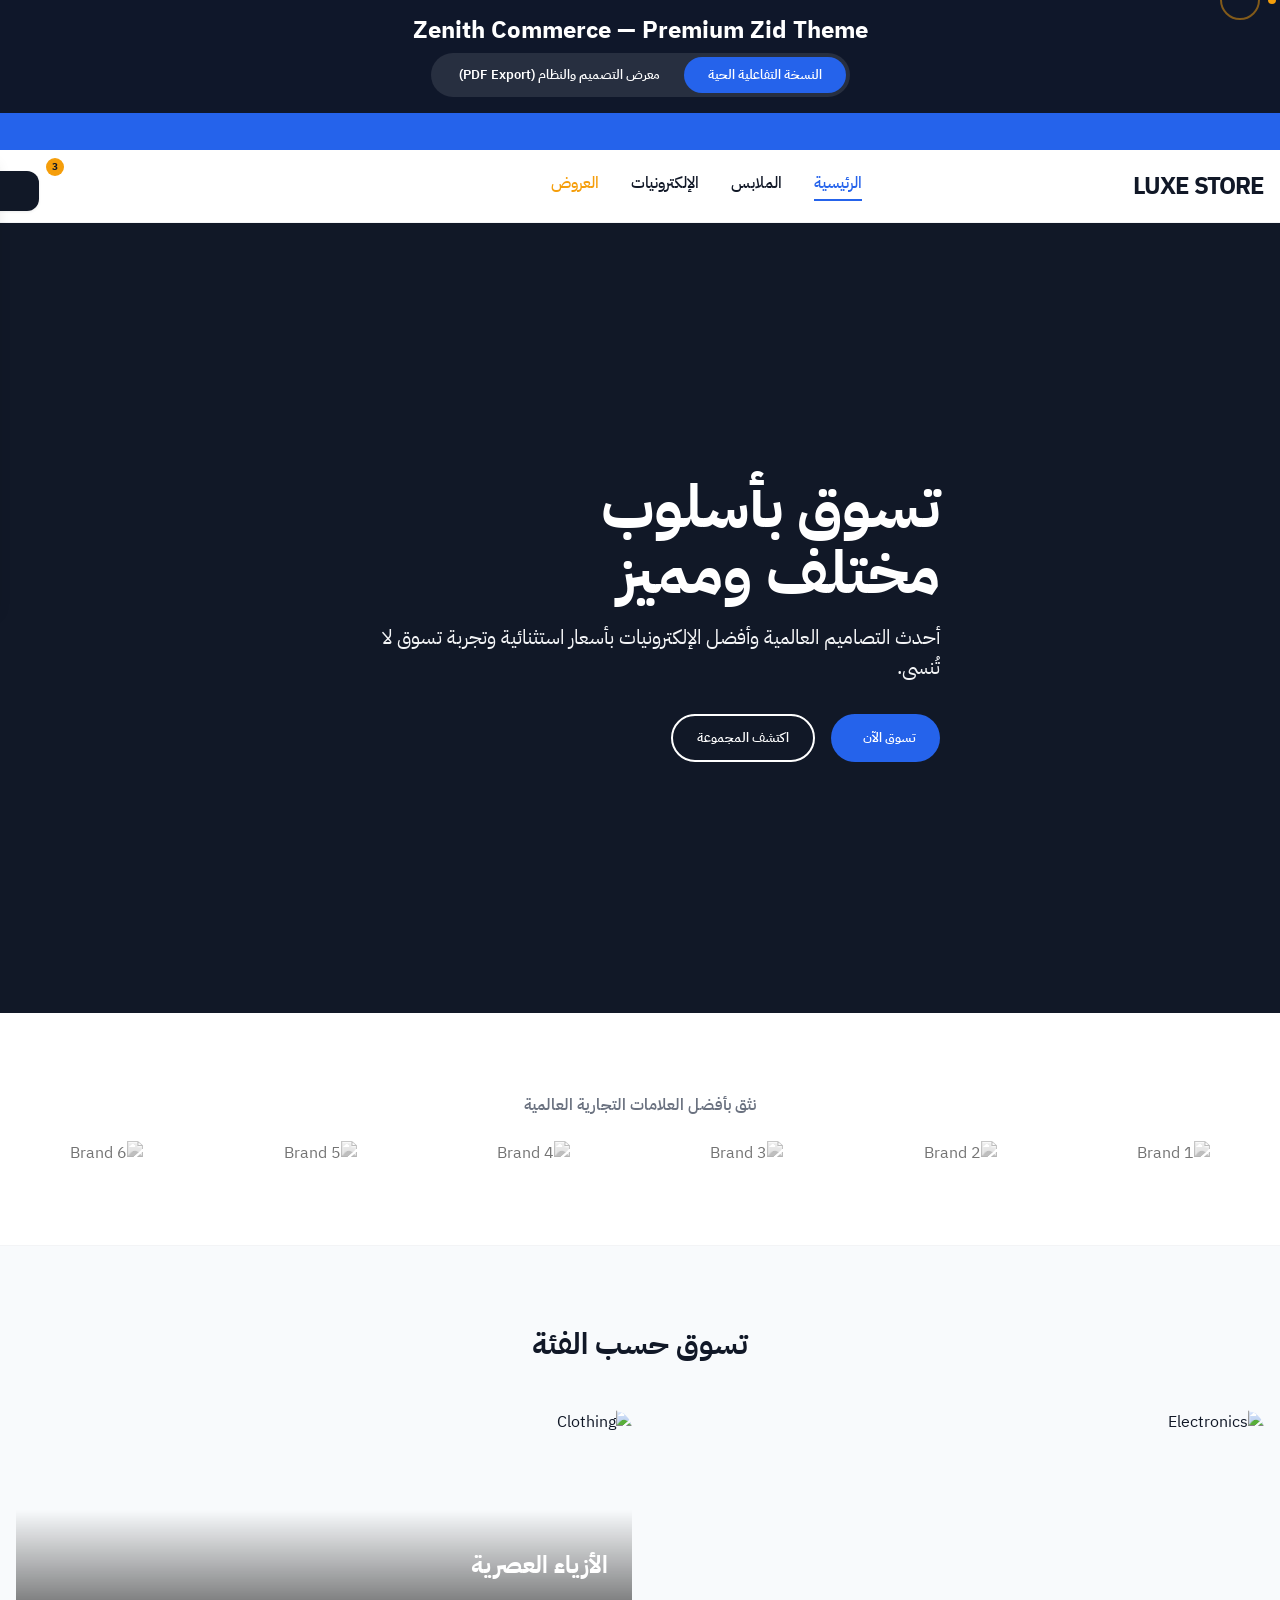
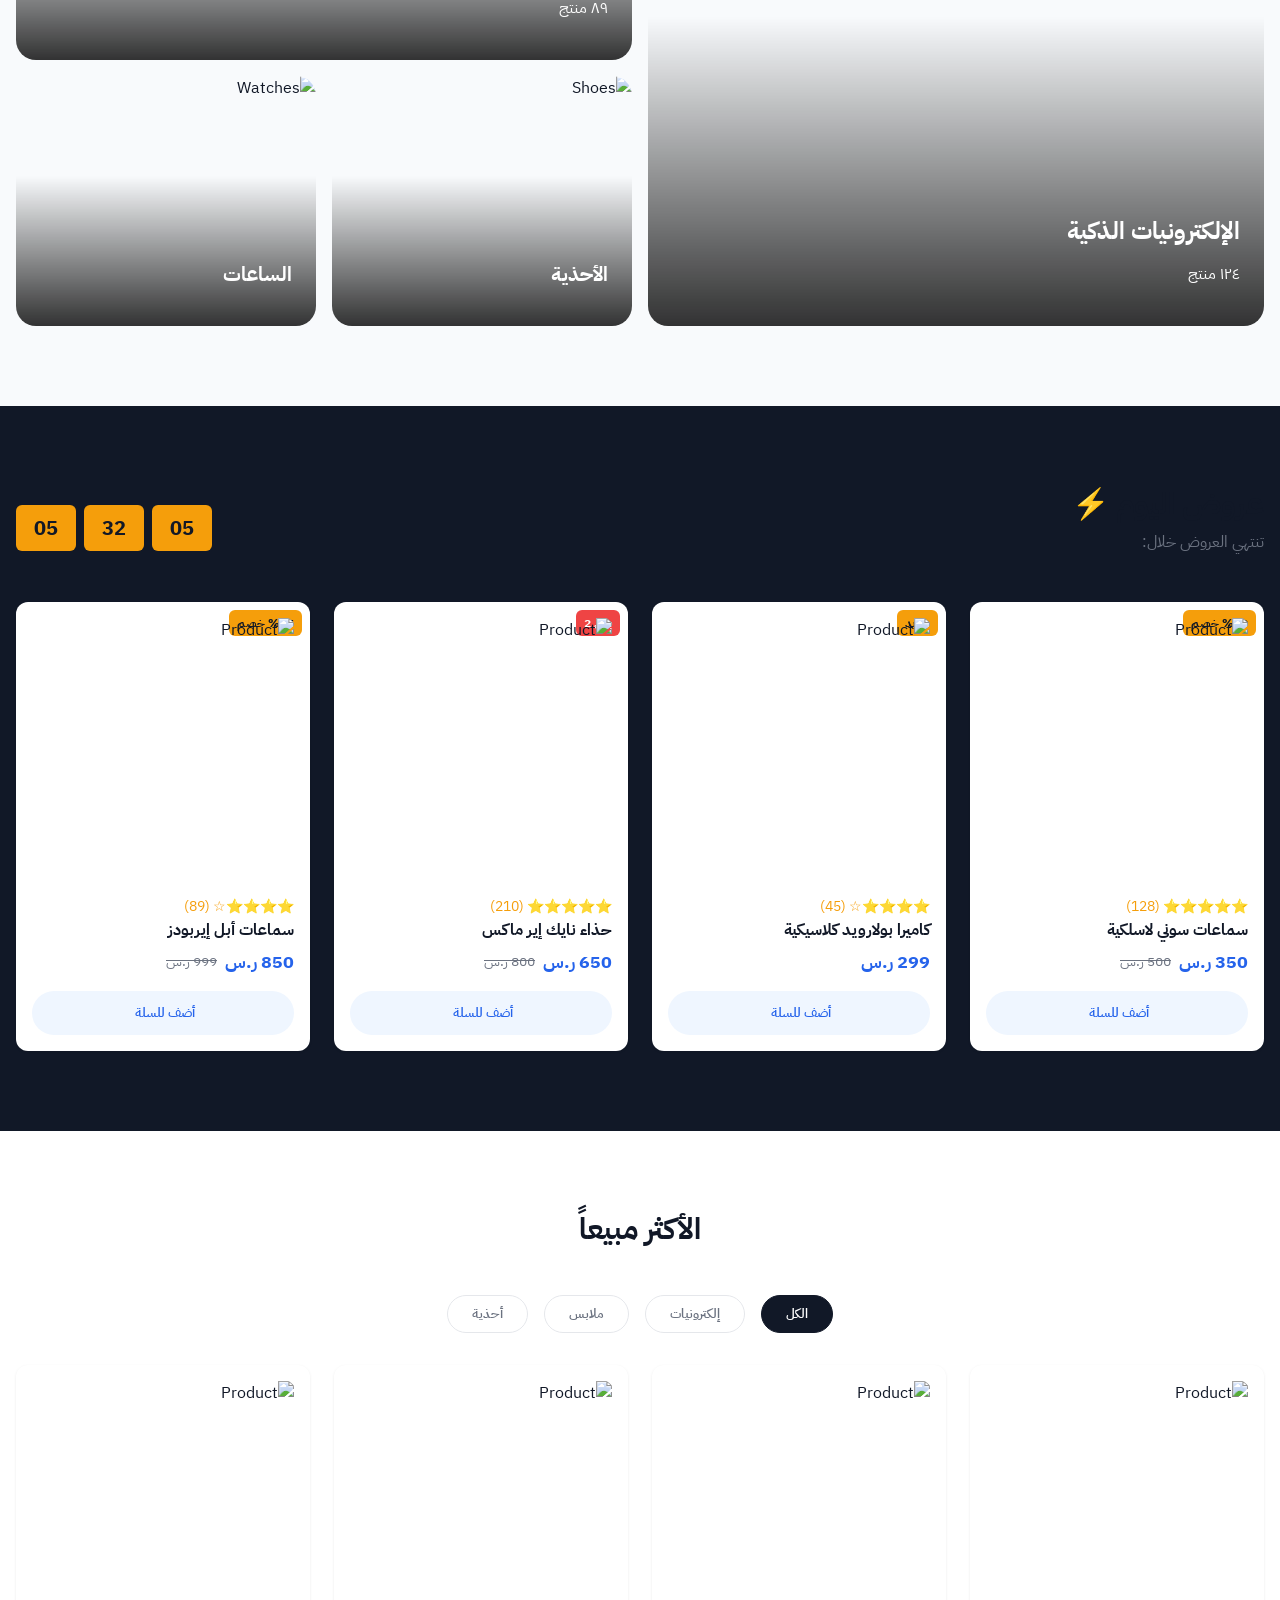
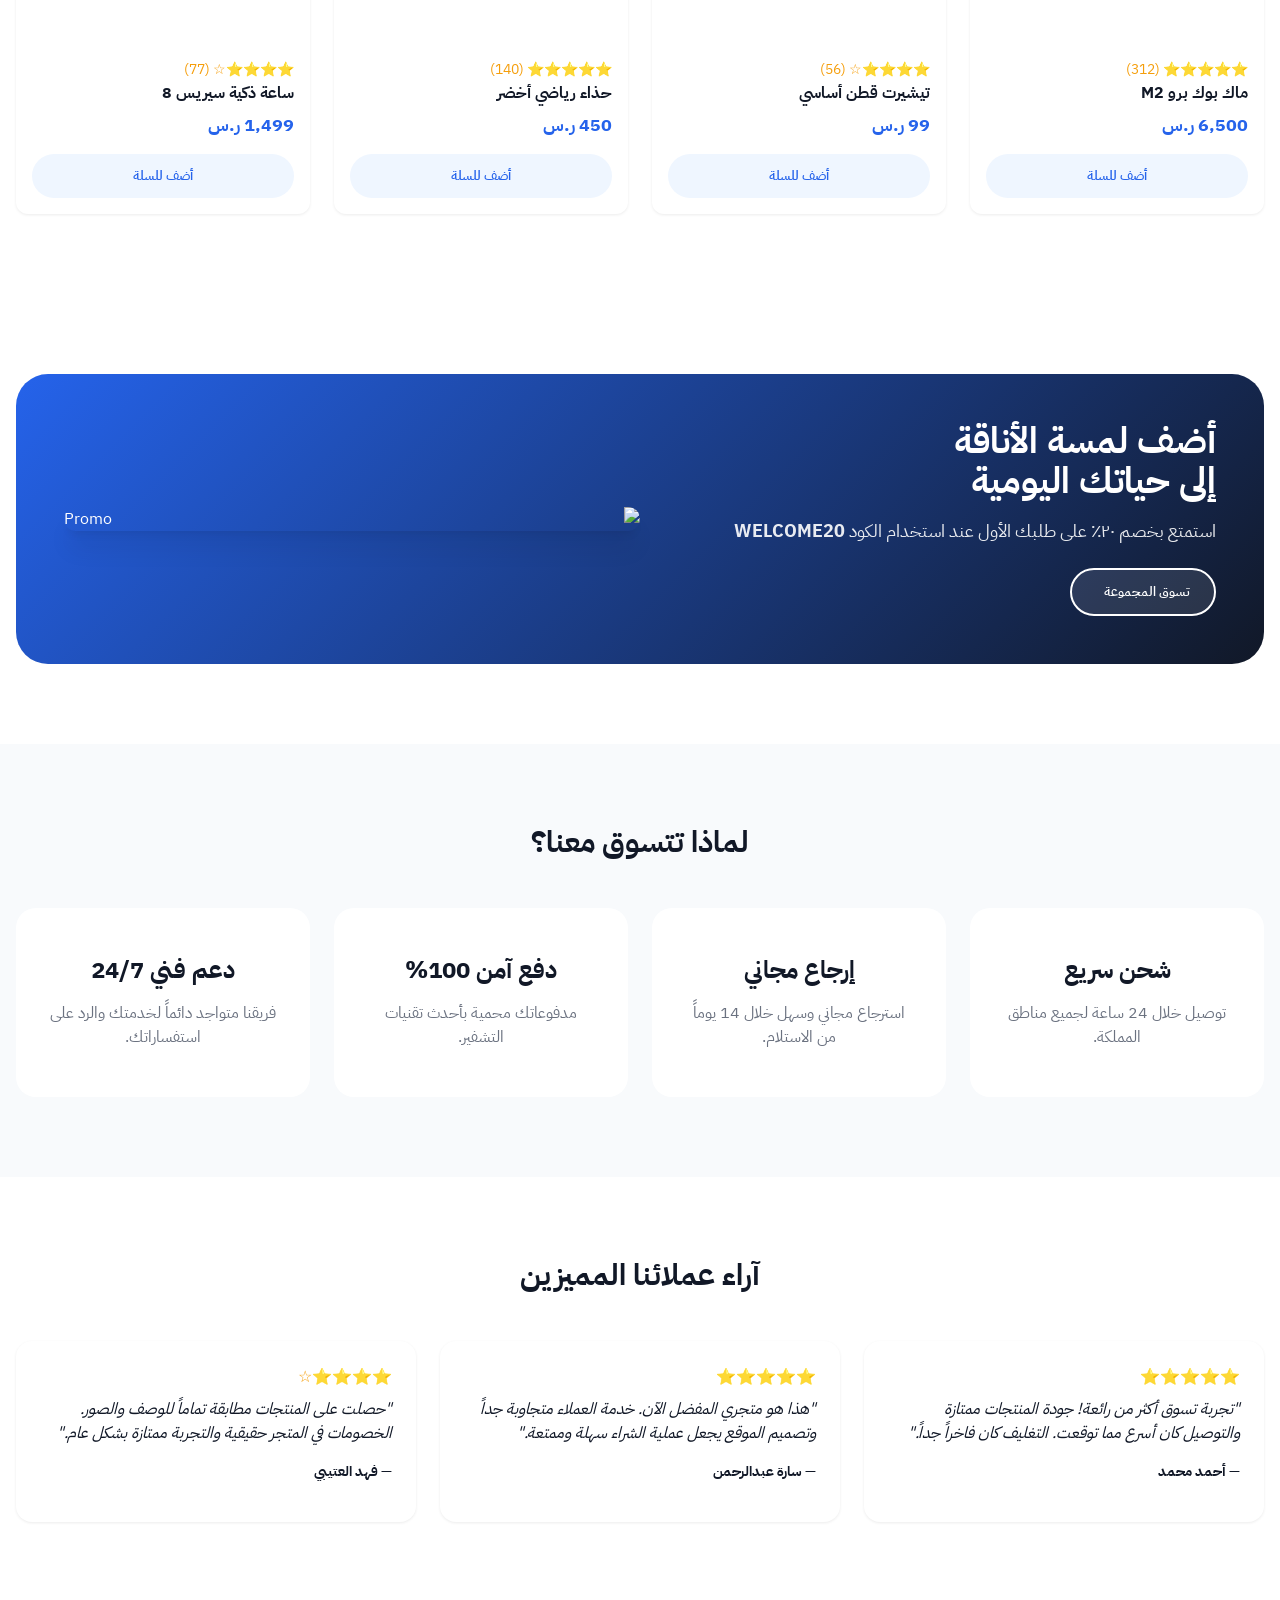
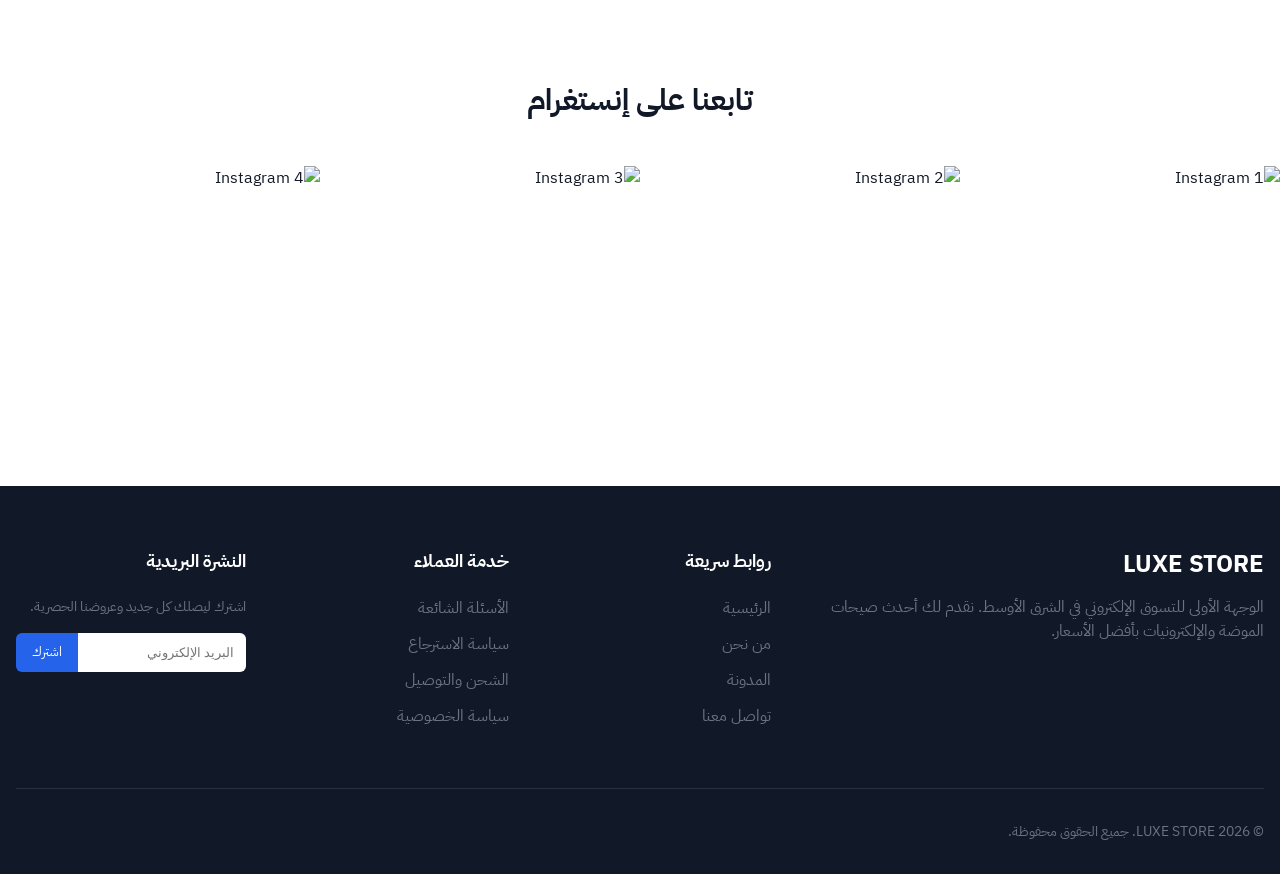
==== commit 461fcad9: "fix: Remove concept proposal header for actual client delivery" ====
--- a/index.html
+++ b/index.html
@@ -614,20 +614,7 @@
     <div class="mockup-gallery">
       <div class="container" style="max-width: 1000px;">
         
-        <!-- PDF Proposal Header -->
-        <div class="pdf-proposal-header text-center">
-          <h1 style="margin-bottom: 8px; font-size: 2.5rem; letter-spacing: -1px;">Custom Zid Theme Concept Proposal</h1>
-          <p class="text-muted" style="font-size: 1.25rem; margin-bottom: 32px;">Prepared for: <strong>[Client Name]</strong> | Designed by: <strong>Mohamed Gharieb</strong></p>
-          
-          <div style="display: flex; flex-wrap: wrap; justify-content: center; gap: 16px; margin-top: 24px;">
-            <span style="background: var(--color-brand-light); color: var(--color-brand); padding: 8px 16px; border-radius: 20px; font-weight: 600; font-size: 0.875rem;">Modern RTL Experience</span>
-            <span style="background: var(--color-brand-light); color: var(--color-brand); padding: 8px 16px; border-radius: 20px; font-weight: 600; font-size: 0.875rem;">Responsive Design</span>
-            <span style="background: var(--color-brand-light); color: var(--color-brand); padding: 8px 16px; border-radius: 20px; font-weight: 600; font-size: 0.875rem;">Modular Zid Sections</span>
-            <span style="background: var(--color-brand-light); color: var(--color-brand); padding: 8px 16px; border-radius: 20px; font-weight: 600; font-size: 0.875rem;">Fully Customizable</span>
-            <span style="background: var(--color-brand-light); color: var(--color-brand); padding: 8px 16px; border-radius: 20px; font-weight: 600; font-size: 0.875rem;">Optimized for Performance</span>
-            <span style="background: var(--color-brand-light); color: var(--color-brand); padding: 8px 16px; border-radius: 20px; font-weight: 600; font-size: 0.875rem;">Ready for Figma-to-Zid</span>
-          </div>
-        </div>
+
 
         <h2 class="text-center" style="margin-bottom: var(--space-4);">استعراض نماذج التصميم المبدئية</h2>
         <p class="text-center text-muted" style="margin-bottom: var(--space-12);">هذه النماذج عالية الدقة تم توليدها لتوضيح هوية الثيم واتجاه التصميم (Design Direction) قبل برمجتها.</p>
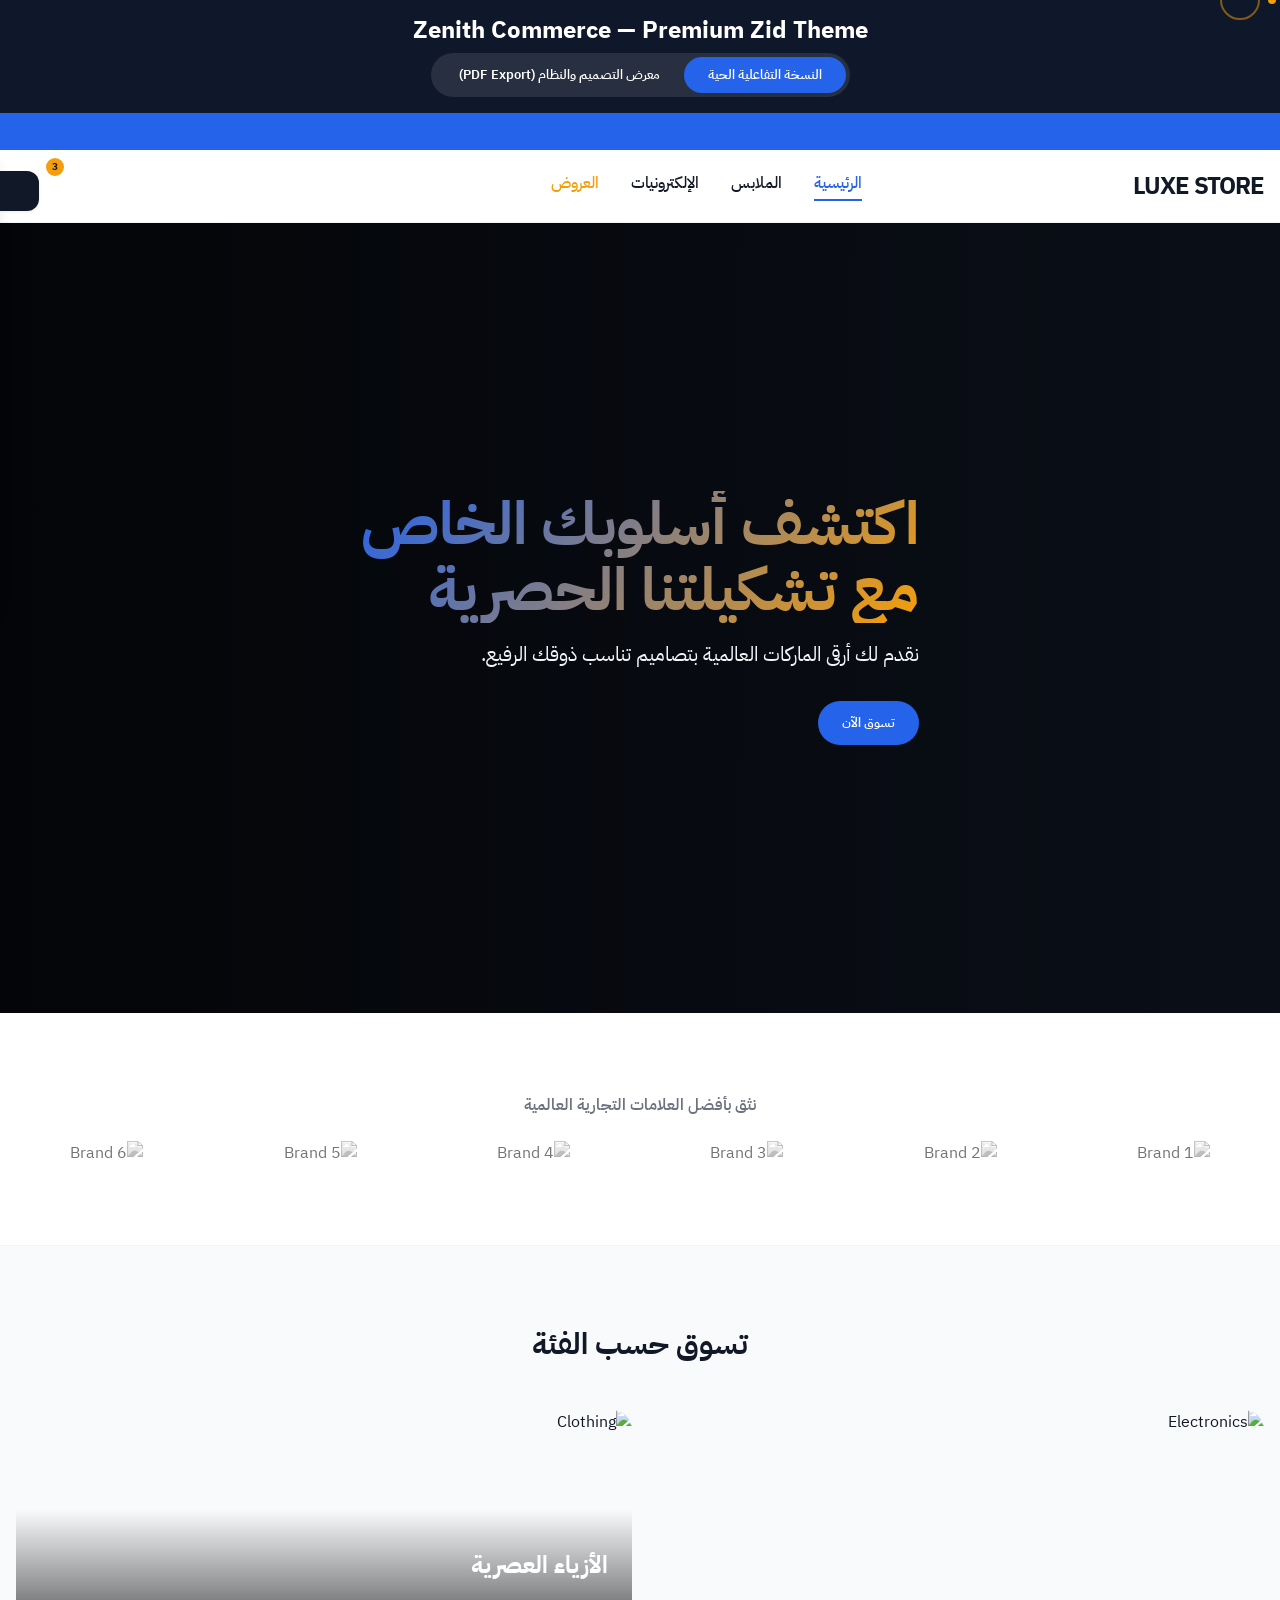
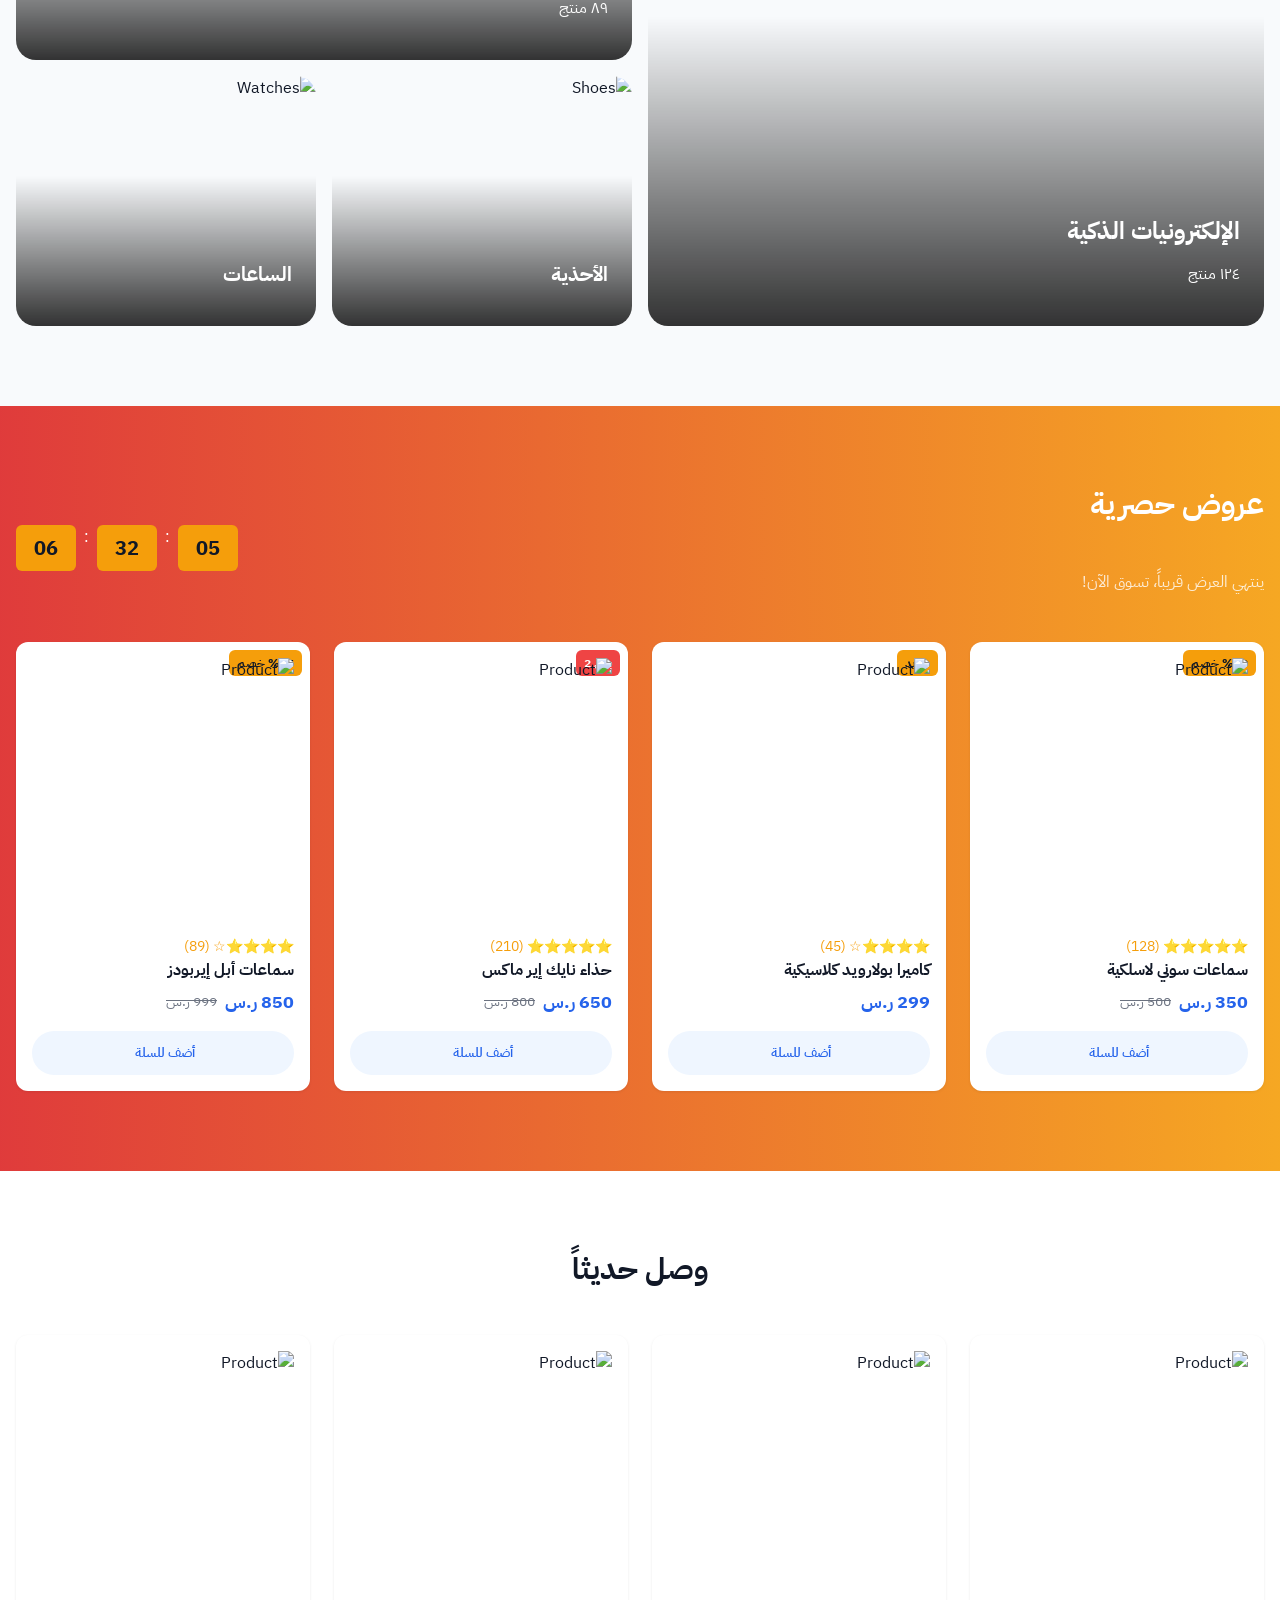
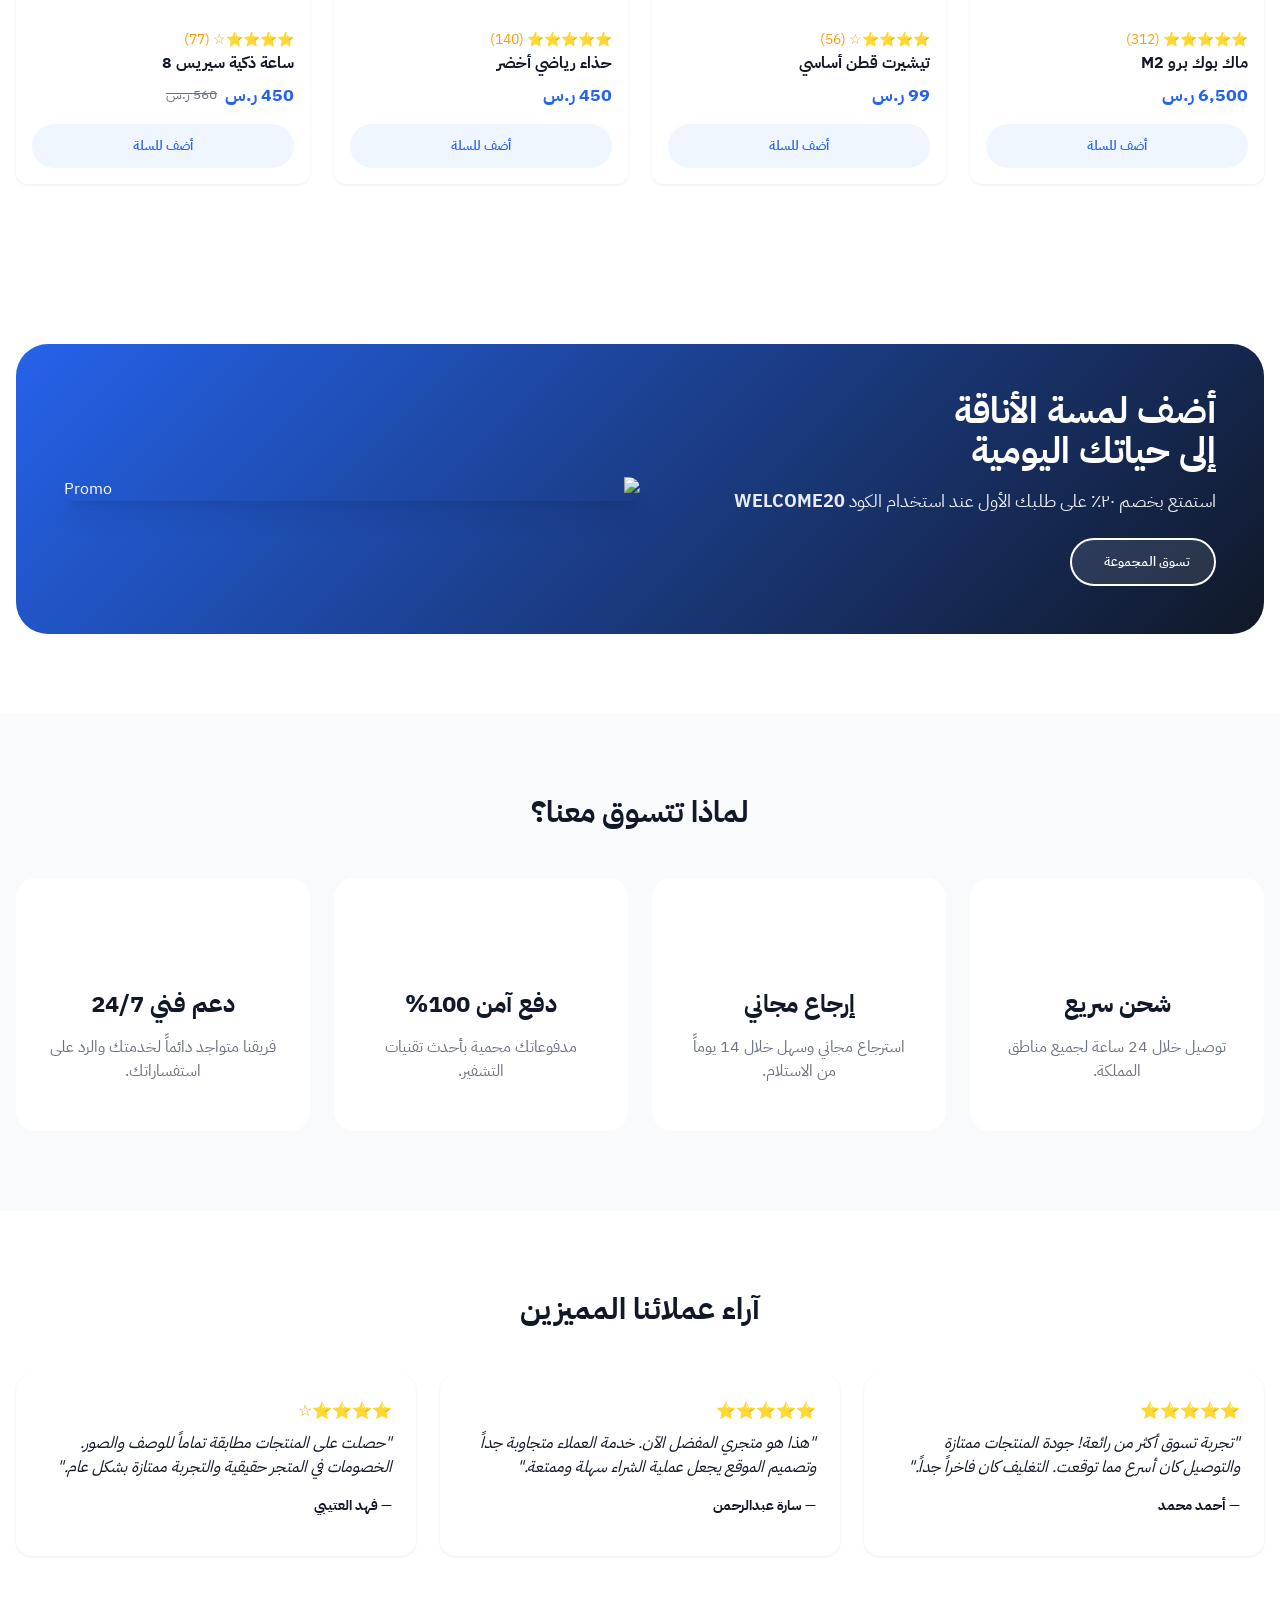
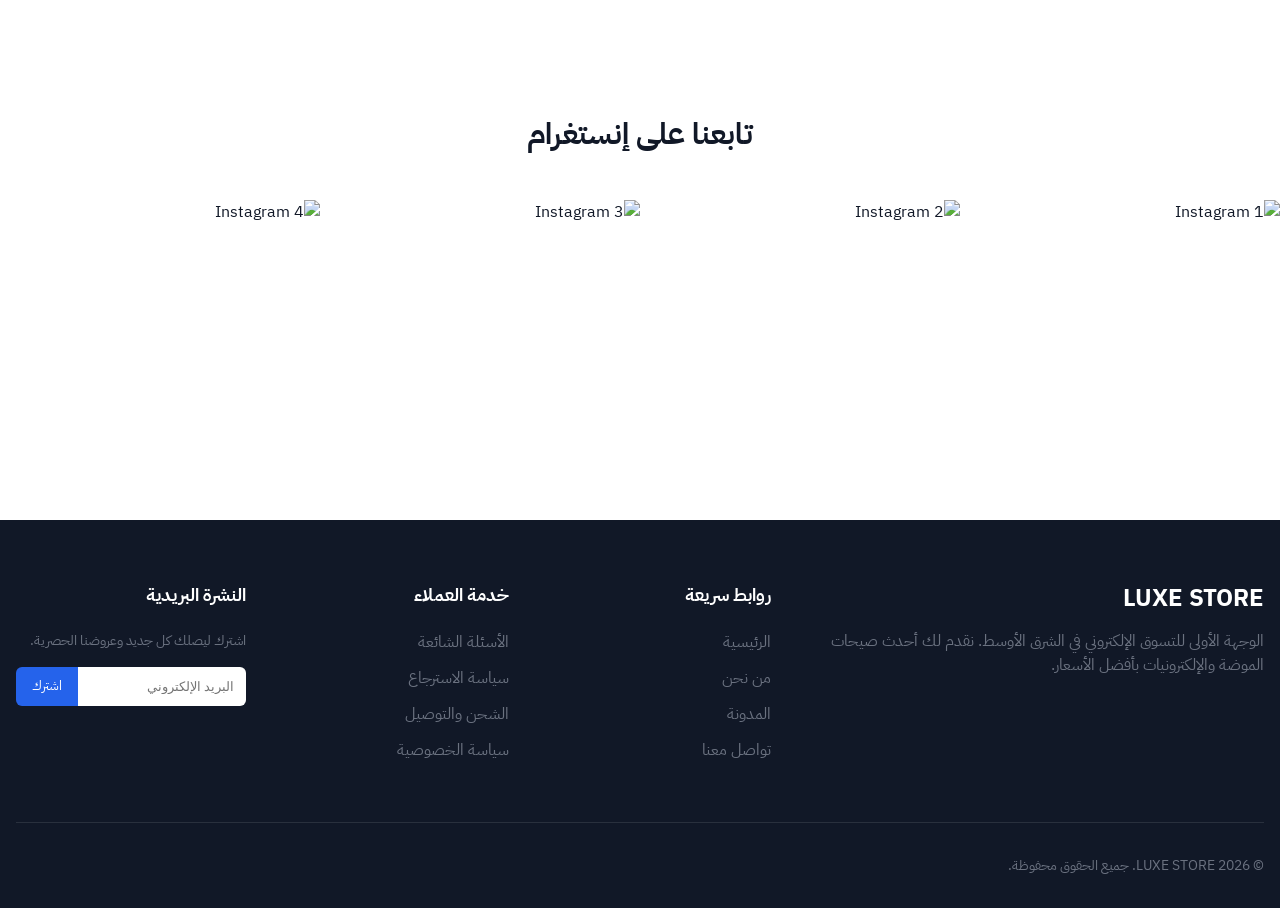
==== commit 71de8833: "feat: Add AOS library, Parallax, Lottie and Ripple animations" ====
--- a/index.html
+++ b/index.html
@@ -9,6 +9,8 @@
   <link rel="stylesheet" href="css/variables.css">
   <link rel="stylesheet" href="css/animations.css">
   <link rel="stylesheet" href="css/theme.css">
+  <!-- AOS CSS -->
+  <link href="https://unpkg.com/aos@2.3.1/dist/aos.css" rel="stylesheet">
   
   <!-- Icons (Phosphor Icons for a clean, premium look) -->
   <script src="https://unpkg.com/@phosphor-icons/web"></script>
@@ -169,31 +171,28 @@
 
     <!-- 3. Hero Banner -->
     <section class="hero">
-      <div class="hero-bg"></div>
+      <div class="hero-bg parallax-bg" style="background: linear-gradient(to left, rgba(0,0,0,0.4) 0%, rgba(0,0,0,0.8) 100%), url('https://images.unsplash.com/photo-1441986300917-64674bd600d8?ixlib=rb-4.0.3&auto=format&fit=crop&w=1920&q=80') center/cover;"></div>
       <div class="container relative z-10">
-        <div class="hero-content animate-fade-up">
-          <h1 class="hero-title">تسوق بأسلوب<br>مختلف ومميز</h1>
-          <p class="hero-subtitle">أحدث التصاميم العالمية وأفضل الإلكترونيات بأسعار استثنائية وتجربة تسوق لا تُنسى.</p>
-          <div class="hero-actions">
-            <button class="btn btn-primary hover-scale">تسوق الآن <i class="ph ph-arrow-left" style="margin-right: 8px;"></i></button>
-            <button class="btn btn-outline hover-scale" style="border-color: white; color: white;">اكتشف المجموعة</button>
-          </div>
+        <div class="hero-content" data-aos="fade-up" data-aos-duration="1000">
+          <h1 class="hero-title text-gradient">اكتشف أسلوبك الخاص <br> مع تشكيلتنا الحصرية</h1>
+          <p class="hero-subtitle">نقدم لك أرقى الماركات العالمية بتصاميم تناسب ذوقك الرفيع.</p>
+          <button class="btn btn-primary ripple-btn" style="border-radius: 30px; font-weight: 600;">تسوق الآن <i class="ph ph-arrow-left"></i></button>
         </div>
       </div>
     </section>
 
     <!-- 4. Brand Logos (NEW) -->
     <section class="section-padding bg-white border-bottom" style="border-bottom: 1px solid var(--color-border-light);">
-      <div class="container animate-on-scroll">
+      <div class="container" data-aos="fade-up">
         <p class="text-center text-muted" style="font-weight: 600; margin-bottom: var(--space-6);">نثق بأفضل العلامات التجارية العالمية</p>
         <div class="brand-logos">
           <!-- Placeholder Logos using simple shapes/text since actual SVGs would be too long -->
-          <img src="https://upload.wikimedia.org/wikipedia/commons/a/a6/Logo_NIKE.svg" alt="Brand 1">
-          <img src="https://upload.wikimedia.org/wikipedia/commons/f/fa/Apple_logo_black.svg" alt="Brand 2">
-          <img src="https://upload.wikimedia.org/wikipedia/commons/2/20/Adidas_Logo.svg" alt="Brand 3">
-          <img src="https://upload.wikimedia.org/wikipedia/commons/2/24/Samsung_Logo.svg" alt="Brand 4">
-          <img src="https://upload.wikimedia.org/wikipedia/commons/a/a9/Amazon_logo.svg" alt="Brand 5">
-          <img src="https://upload.wikimedia.org/wikipedia/commons/5/53/H%26M-Logo.svg" alt="Brand 6">
+          <img src="https://upload.wikimedia.org/wikipedia/commons/a/a6/Logo_NIKE.svg" alt="Brand 1" data-aos="zoom-in" data-aos-delay="0">
+          <img src="https://upload.wikimedia.org/wikipedia/commons/f/fa/Apple_logo_black.svg" alt="Brand 2" data-aos="zoom-in" data-aos-delay="100">
+          <img src="https://upload.wikimedia.org/wikipedia/commons/2/20/Adidas_Logo.svg" alt="Brand 3" data-aos="zoom-in" data-aos-delay="200">
+          <img src="https://upload.wikimedia.org/wikipedia/commons/2/24/Samsung_Logo.svg" alt="Brand 4" data-aos="zoom-in" data-aos-delay="300">
+          <img src="https://upload.wikimedia.org/wikipedia/commons/a/a9/Amazon_logo.svg" alt="Brand 5" data-aos="zoom-in" data-aos-delay="400">
+          <img src="https://upload.wikimedia.org/wikipedia/commons/5/53/H%26M-Logo.svg" alt="Brand 6" data-aos="zoom-in" data-aos-delay="500">
         </div>
       </div>
     </section>
@@ -201,8 +200,8 @@
     <!-- 5. Featured Categories -->
     <section class="section-padding bg-section">
       <div class="container">
-        <h2 class="section-title text-center animate-on-scroll">تسوق حسب الفئة</h2>
-        <div class="bento-grid animate-on-scroll delay-100">
+        <h2 class="section-title text-center" data-aos="fade-up">تسوق حسب الفئة</h2>
+        <div class="bento-grid" data-aos="fade-up" data-aos-delay="100">
           <div class="bento-item bento-large-1">
             <img src="https://images.unsplash.com/photo-1523275335684-37898b6baf30?ixlib=rb-4.0.3&auto=format&fit=crop&w=800&q=80" alt="Electronics">
             <div class="bento-overlay">
@@ -233,22 +232,22 @@
       </div>
     </section>
 
-    <!-- 5. Flash Sale -->
-    <section class="section-padding bg-dark text-white">
-      <div class="container">
-        <div class="flash-sale-header animate-on-scroll">
+    <!-- 6. Flash Sale -->
+    <section class="section-padding flash-sale parallax-bg" style="background: linear-gradient(to right, rgba(220, 38, 38, 0.9) 0%, rgba(245, 158, 11, 0.9) 100%); position: relative; overflow: hidden;">
+      <div class="container relative z-10" data-aos="zoom-in">
+        <div class="flash-sale-header">
           <div>
-            <h2 class="section-title" style="margin-bottom: 0;">عروض اليوم ⚡</h2>
-            <p class="text-muted" style="margin-top: 8px;">تنتهي العروض خلال:</p>
+            <h2 class="section-title text-white">عروض حصرية</h2>
+            <p class="text-white opacity-80" style="color: rgba(255,255,255,0.8);">ينتهي العرض قريباً، تسوق الآن!</p>
           </div>
           <div class="countdown">
-            <div class="time-box">00</div>
-            <div class="time-box">00</div>
-            <div class="time-box">00</div>
+            <div class="time-box">12</div><span class="text-white">:</span>
+            <div class="time-box">45</div><span class="text-white">:</span>
+            <div class="time-box">30</div>
           </div>
         </div>
         
-        <div class="product-grid animate-on-scroll delay-100">
+        <div class="product-grid" data-aos="fade-up" data-aos-delay="100">
           <!-- Product 1 -->
           <div class="product-card">
             <div class="product-badge">%30 خصم</div>
@@ -324,19 +323,11 @@
       </div>
     </section>
 
-    <!-- 6. Best Sellers -->
+    <!-- 7. Featured Products -->
     <section class="section-padding bg-white">
       <div class="container">
-        <h2 class="section-title text-center animate-on-scroll">الأكثر مبيعاً</h2>
-        
-        <div class="filter-tabs animate-on-scroll">
-          <button class="filter-tab active" data-filter="all">الكل</button>
-          <button class="filter-tab" data-filter="electronics">إلكترونيات</button>
-          <button class="filter-tab" data-filter="clothes">ملابس</button>
-          <button class="filter-tab" data-filter="shoes">أحذية</button>
-        </div>
-
-        <div class="product-grid" id="best-sellers">
+        <h2 class="section-title text-center" data-aos="fade-up">وصل حديثاً</h2>
+        <div class="product-grid" data-aos="fade-up" data-aos-delay="100">
           <!-- Item 1 (Electronics) -->
           <div class="product-card" data-category="electronics">
             <div class="product-image-wrap">
@@ -397,18 +388,19 @@
             <div class="product-rating">⭐⭐⭐⭐☆ (77)</div>
             <h3 class="product-title">ساعة ذكية سيريس 8</h3>
             <div class="product-price">
-              <span class="price-current">1,499 ر.س</span>
-            </div>
-            <button class="btn btn-add-cart">أضف للسلة <i class="ph ph-plus"></i></button>
-          </div>
-        </div>
-      </div>
-    </section>
-
-    <!-- 7. Promo Banner -->
-    <section class="section-padding bg-white">
-      <div class="container animate-on-scroll">
-        <div class="promo-banner">
+              <span class="price-current">450 ر.س</span>
+              <span class="price-old">560 ر.س</span>
+            </div>
+            <button class="btn btn-add-cart ripple-btn">أضف للسلة <i class="ph ph-plus"></i></button>
+          </div>
+        </div>
+      </div>
+    </section>
+
+    <!-- 8. Promotional Banner -->
+    <section class="section-padding">
+      <div class="container" data-aos="zoom-in-up">
+        <div class="promo-banner parallax-bg">
           <div class="promo-content">
             <h2 class="hero-title" style="font-size: var(--font-size-4xl);">أضف لمسة الأناقة<br>إلى حياتك اليومية</h2>
             <p style="font-size: var(--font-size-lg); margin-bottom: var(--space-6); opacity: 0.9;">
@@ -423,28 +415,36 @@
       </div>
     </section>
 
-    <!-- 9. Why Choose Us -->
+    <!-- 9. Why Choose Us (With Lottie Animations) -->
     <section class="section-padding bg-section">
       <div class="container">
-        <h2 class="section-title text-center animate-on-scroll">لماذا تتسوق معنا؟</h2>
-        <div class="features-grid animate-on-scroll delay-100">
+        <h2 class="section-title text-center" data-aos="fade-up">لماذا تتسوق معنا؟</h2>
+        <div class="features-grid" data-aos="fade-up" data-aos-delay="100">
           <div class="feature-card hover-lift" style="background: var(--color-bg); padding: var(--space-8); border-radius: var(--radius-lg);">
-            <div class="feature-icon"><i class="ph ph-truck"></i></div>
+            <div class="feature-icon" style="height: 64px; margin-bottom: 16px;">
+              <lottie-player src="https://lottie.host/8040d6e2-e1c3-4d76-bc39-a0352ef2049b/wXgL1U1t1D.json" background="transparent" speed="1" style="width: 100%; height: 100%;" hover autoplay></lottie-player>
+            </div>
             <h3>شحن سريع</h3>
             <p class="text-muted">توصيل خلال 24 ساعة لجميع مناطق المملكة.</p>
           </div>
           <div class="feature-card hover-lift" style="background: var(--color-bg); padding: var(--space-8); border-radius: var(--radius-lg);">
-            <div class="feature-icon"><i class="ph ph-arrows-clockwise"></i></div>
+            <div class="feature-icon" style="height: 64px; margin-bottom: 16px;">
+              <lottie-player src="https://lottie.host/17e57c86-1bd1-4f81-8b01-5cc7a8d795b5/nL8sEwMh19.json" background="transparent" speed="1" style="width: 100%; height: 100%;" hover autoplay></lottie-player>
+            </div>
             <h3>إرجاع مجاني</h3>
             <p class="text-muted">استرجاع مجاني وسهل خلال 14 يوماً من الاستلام.</p>
           </div>
           <div class="feature-card hover-lift" style="background: var(--color-bg); padding: var(--space-8); border-radius: var(--radius-lg);">
-            <div class="feature-icon"><i class="ph ph-shield-check"></i></div>
+            <div class="feature-icon" style="height: 64px; margin-bottom: 16px;">
+              <lottie-player src="https://lottie.host/5b17a02c-47fc-4e67-882f-870fdbfc6d9f/Yg222jM21b.json" background="transparent" speed="1" style="width: 100%; height: 100%;" hover autoplay></lottie-player>
+            </div>
             <h3>دفع آمن 100%</h3>
             <p class="text-muted">مدفوعاتك محمية بأحدث تقنيات التشفير.</p>
           </div>
           <div class="feature-card hover-lift" style="background: var(--color-bg); padding: var(--space-8); border-radius: var(--radius-lg);">
-            <div class="feature-icon"><i class="ph ph-headset"></i></div>
+            <div class="feature-icon" style="height: 64px; margin-bottom: 16px;">
+              <lottie-player src="https://lottie.host/9e414c2b-b6d8-4f8c-a496-ec6190ecf85d/R7E1kH6X2u.json" background="transparent" speed="1" style="width: 100%; height: 100%;" hover autoplay></lottie-player>
+            </div>
             <h3>دعم فني 24/7</h3>
             <p class="text-muted">فريقنا متواجد دائماً لخدمتك والرد على استفساراتك.</p>
           </div>
@@ -455,9 +455,9 @@
     <!-- 10. Customer Reviews (NEW) -->
     <section class="section-padding bg-white">
       <div class="container">
-        <h2 class="section-title text-center animate-on-scroll">آراء عملائنا المميزين</h2>
-        <div class="reviews-grid animate-on-scroll delay-100">
-          <div class="review-card hover-lift">
+        <h2 class="section-title text-center" data-aos="fade-up">آراء عملائنا المميزين</h2>
+        <div class="reviews-grid">
+          <div class="review-card hover-lift" data-aos="flip-left" data-aos-delay="0">
             <div class="review-stars">⭐⭐⭐⭐⭐</div>
             <p class="review-text">"تجربة تسوق أكثر من رائعة! جودة المنتجات ممتازة والتوصيل كان أسرع مما توقعت. التغليف كان فاخراً جداً."</p>
             <p class="review-author">— أحمد محمد</p>
@@ -467,7 +467,7 @@
             <p class="review-text">"هذا هو متجري المفضل الآن. خدمة العملاء متجاوبة جداً وتصميم الموقع يجعل عملية الشراء سهلة وممتعة."</p>
             <p class="review-author">— سارة عبدالرحمن</p>
           </div>
-          <div class="review-card hover-lift">
+          <div class="review-card hover-lift" data-aos="flip-left" data-aos-delay="200">
             <div class="review-stars">⭐⭐⭐⭐☆</div>
             <p class="review-text">"حصلت على المنتجات مطابقة تماماً للوصف والصور. الخصومات في المتجر حقيقية والتجربة ممتازة بشكل عام."</p>
             <p class="review-author">— فهد العتيبي</p>
@@ -478,8 +478,8 @@
 
     <!-- 11. Instagram Gallery (NEW) -->
     <section class="section-padding" style="padding-bottom: 0;">
-      <h2 class="section-title text-center animate-on-scroll">تابعنا على إنستغرام</h2>
-      <div class="insta-grid animate-on-scroll delay-100">
+      <h2 class="section-title text-center" data-aos="fade-up">تابعنا على إنستغرام</h2>
+      <div class="insta-grid" data-aos="fade-up" data-aos-delay="100">
         <div class="insta-item">
           <img src="https://images.unsplash.com/photo-1515886657613-9f3515b0c78f?ixlib=rb-4.0.3&auto=format&fit=crop&w=400&q=80" alt="Instagram 1">
           <div class="insta-overlay"><i class="ph ph-instagram-logo"></i></div>
@@ -637,6 +637,10 @@
   </main>
 
   <script src="https://cdnjs.cloudflare.com/ajax/libs/vanilla-tilt/1.8.0/vanilla-tilt.min.js"></script>
+  <!-- Lottie Player -->
+  <script src="https://unpkg.com/@lottiefiles/lottie-player@latest/dist/lottie-player.js"></script>
+  <!-- AOS JS -->
+  <script src="https://unpkg.com/aos@2.3.1/dist/aos.js"></script>
   <script src="js/theme.js"></script>
 </body>
 </html>
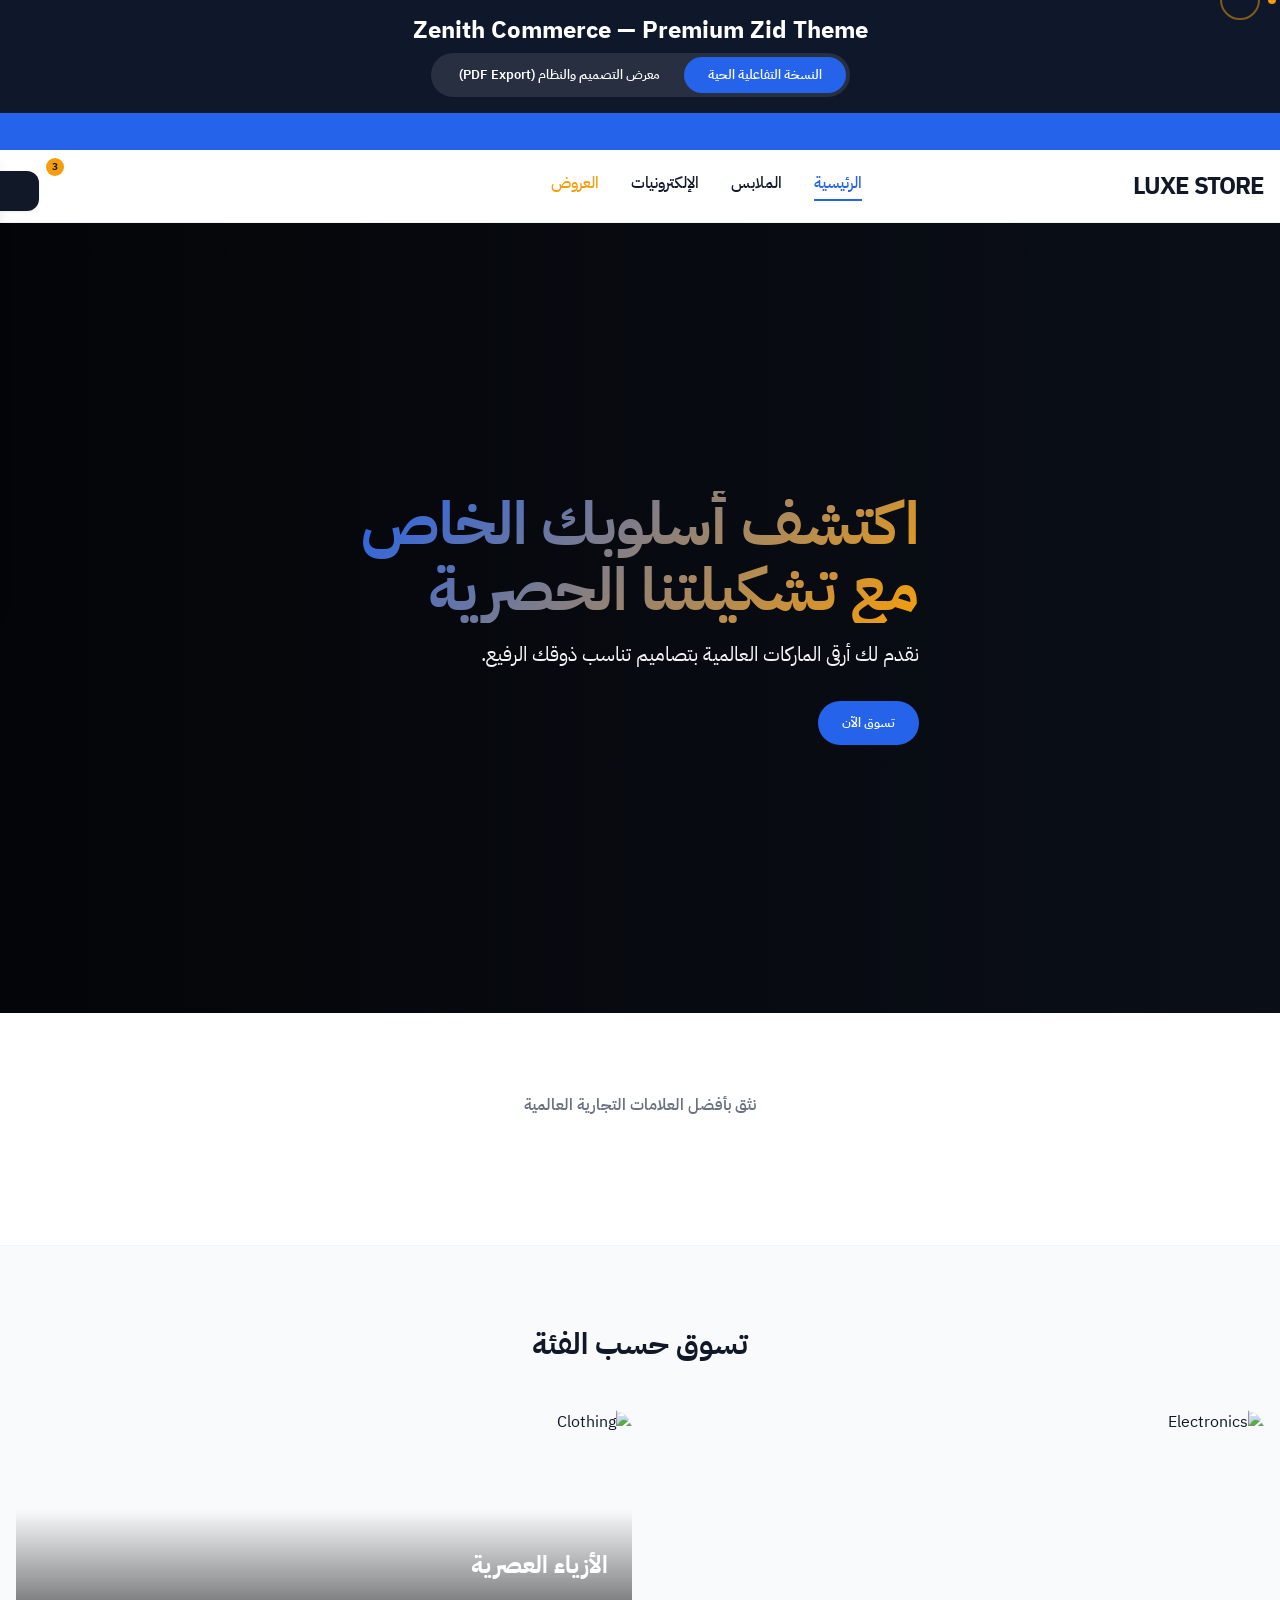
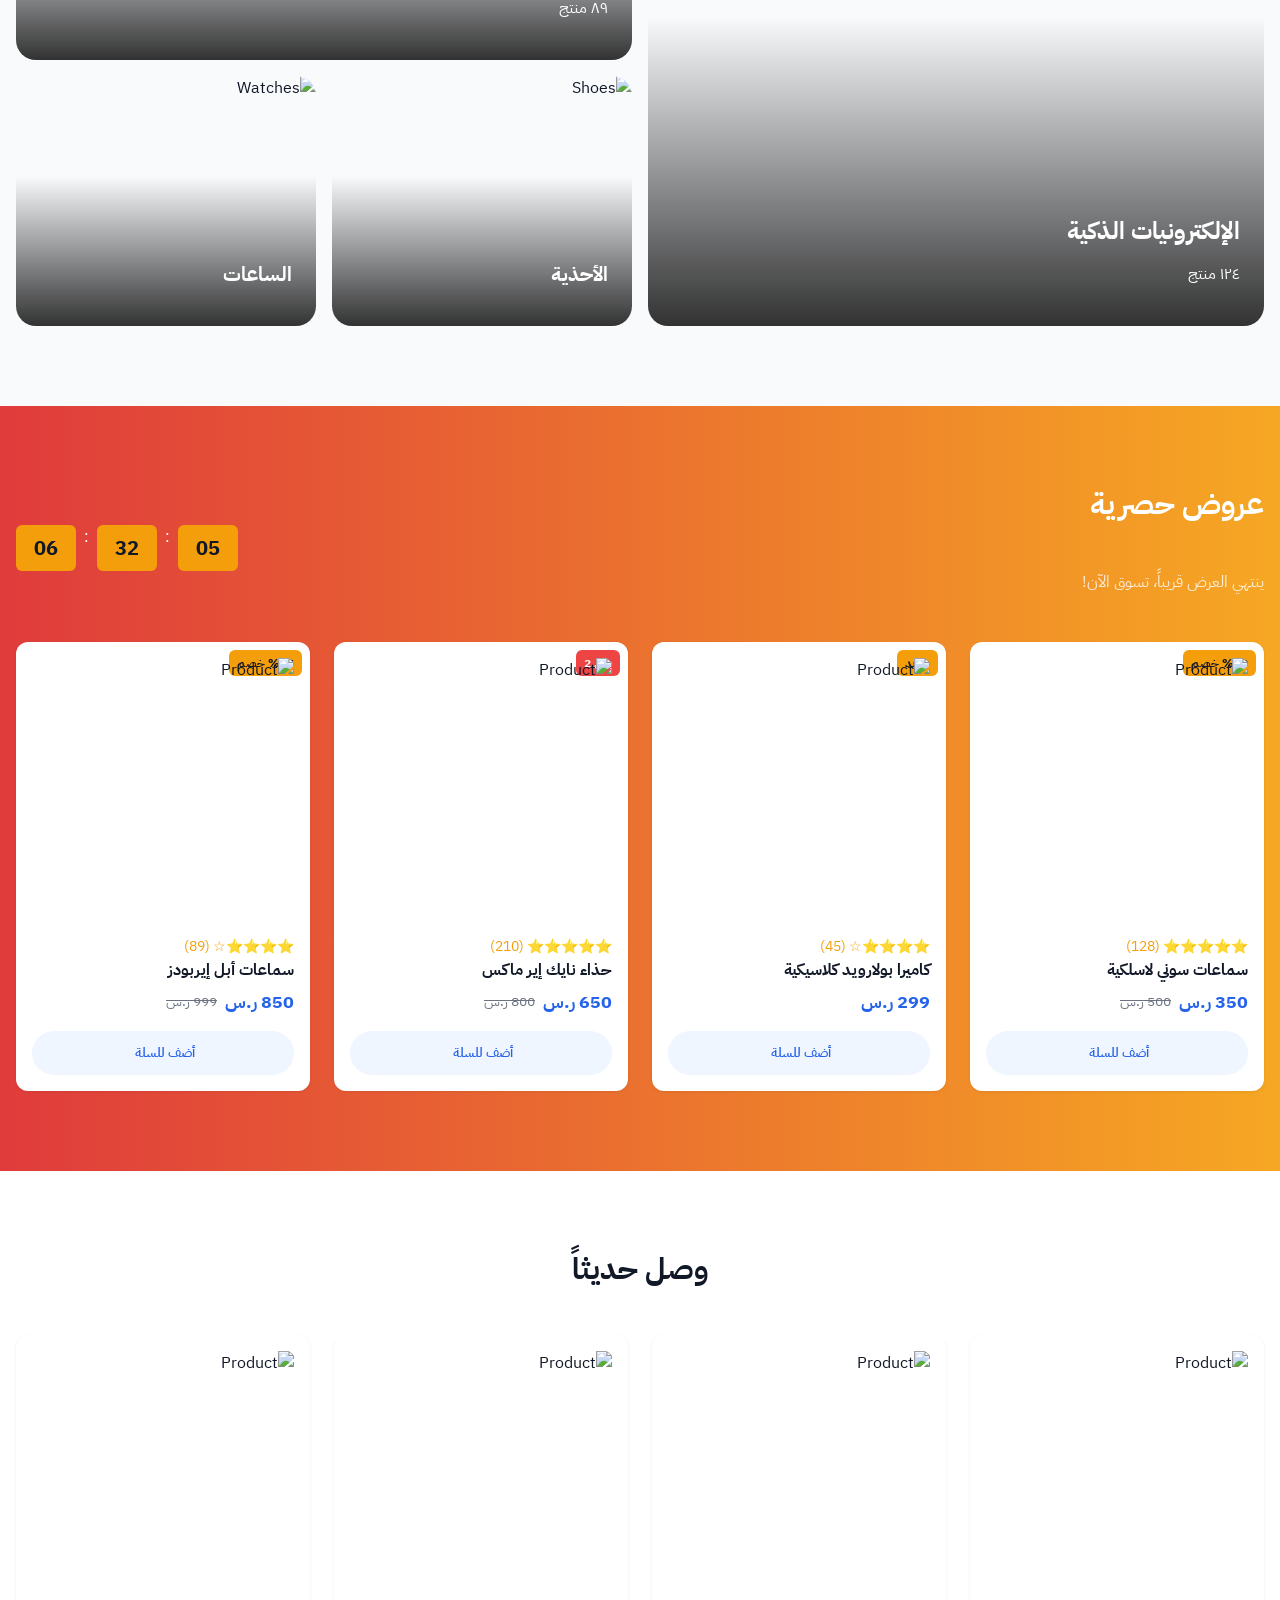
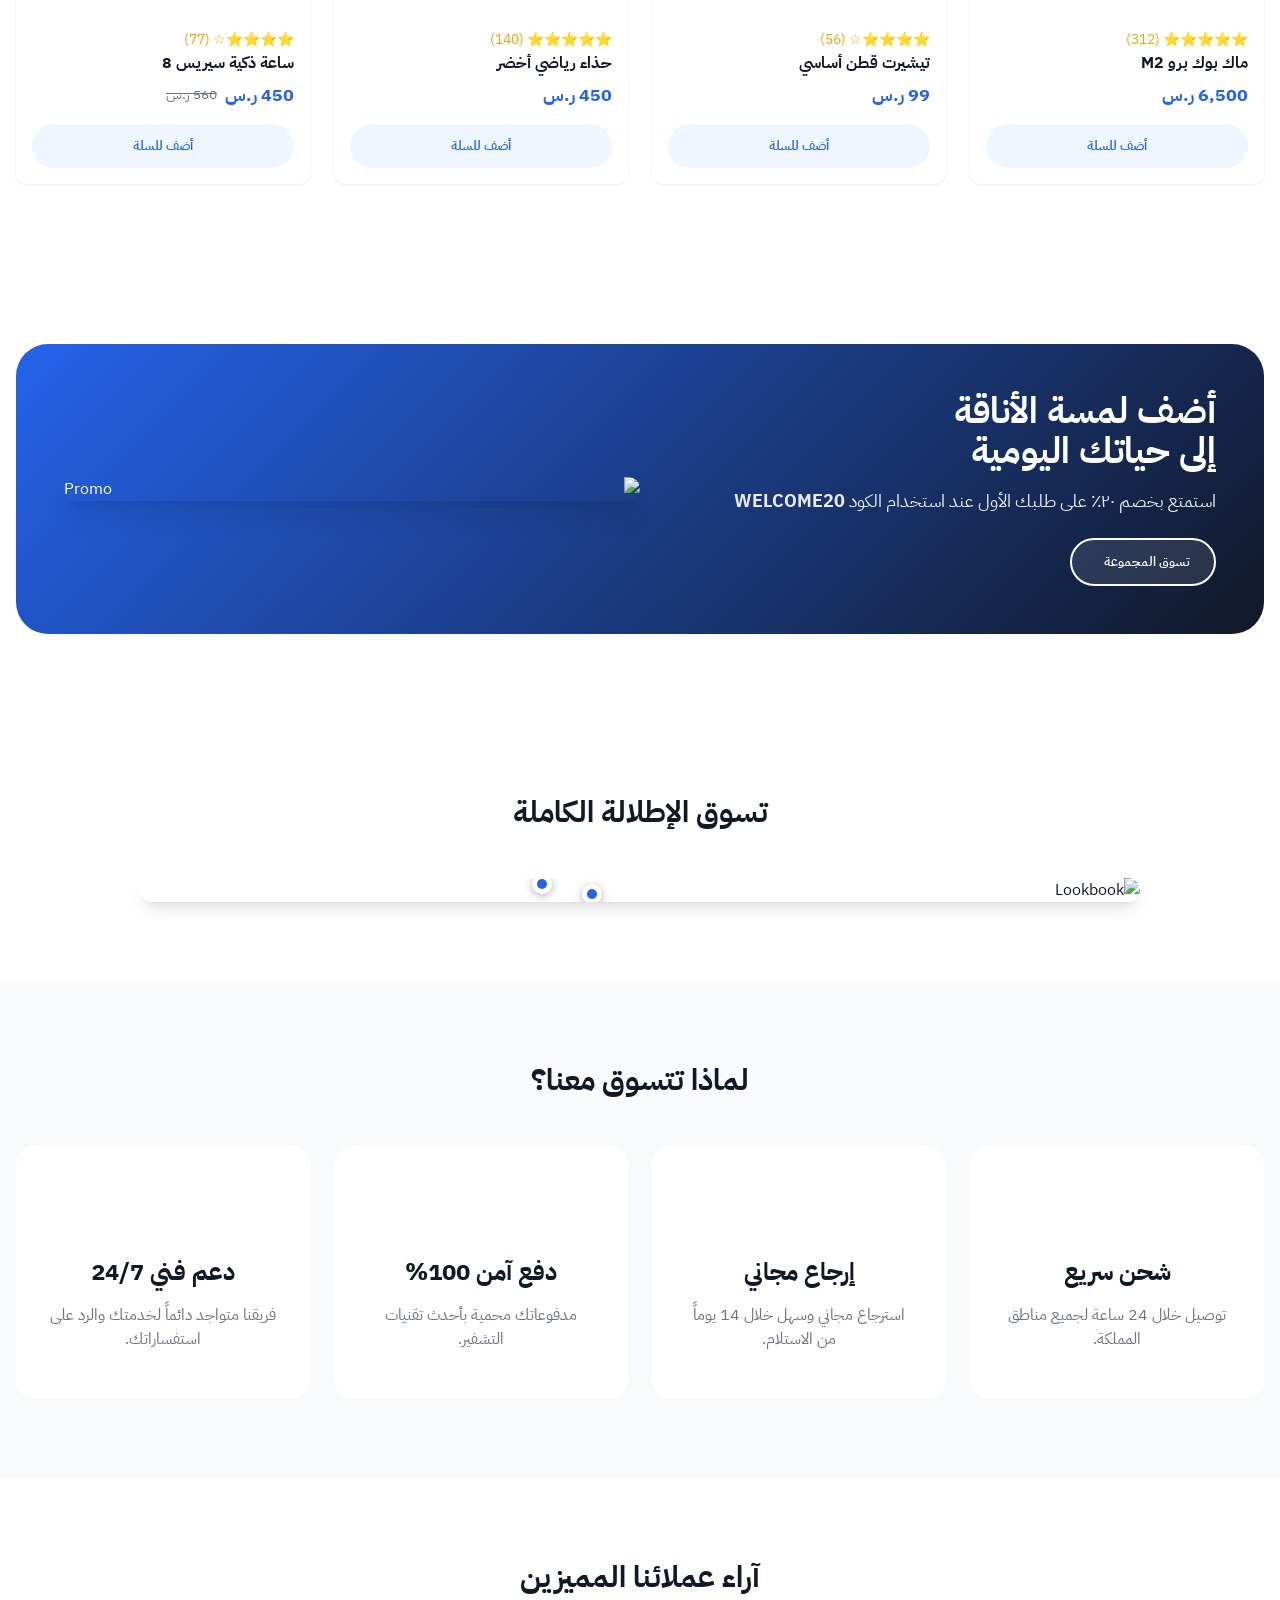
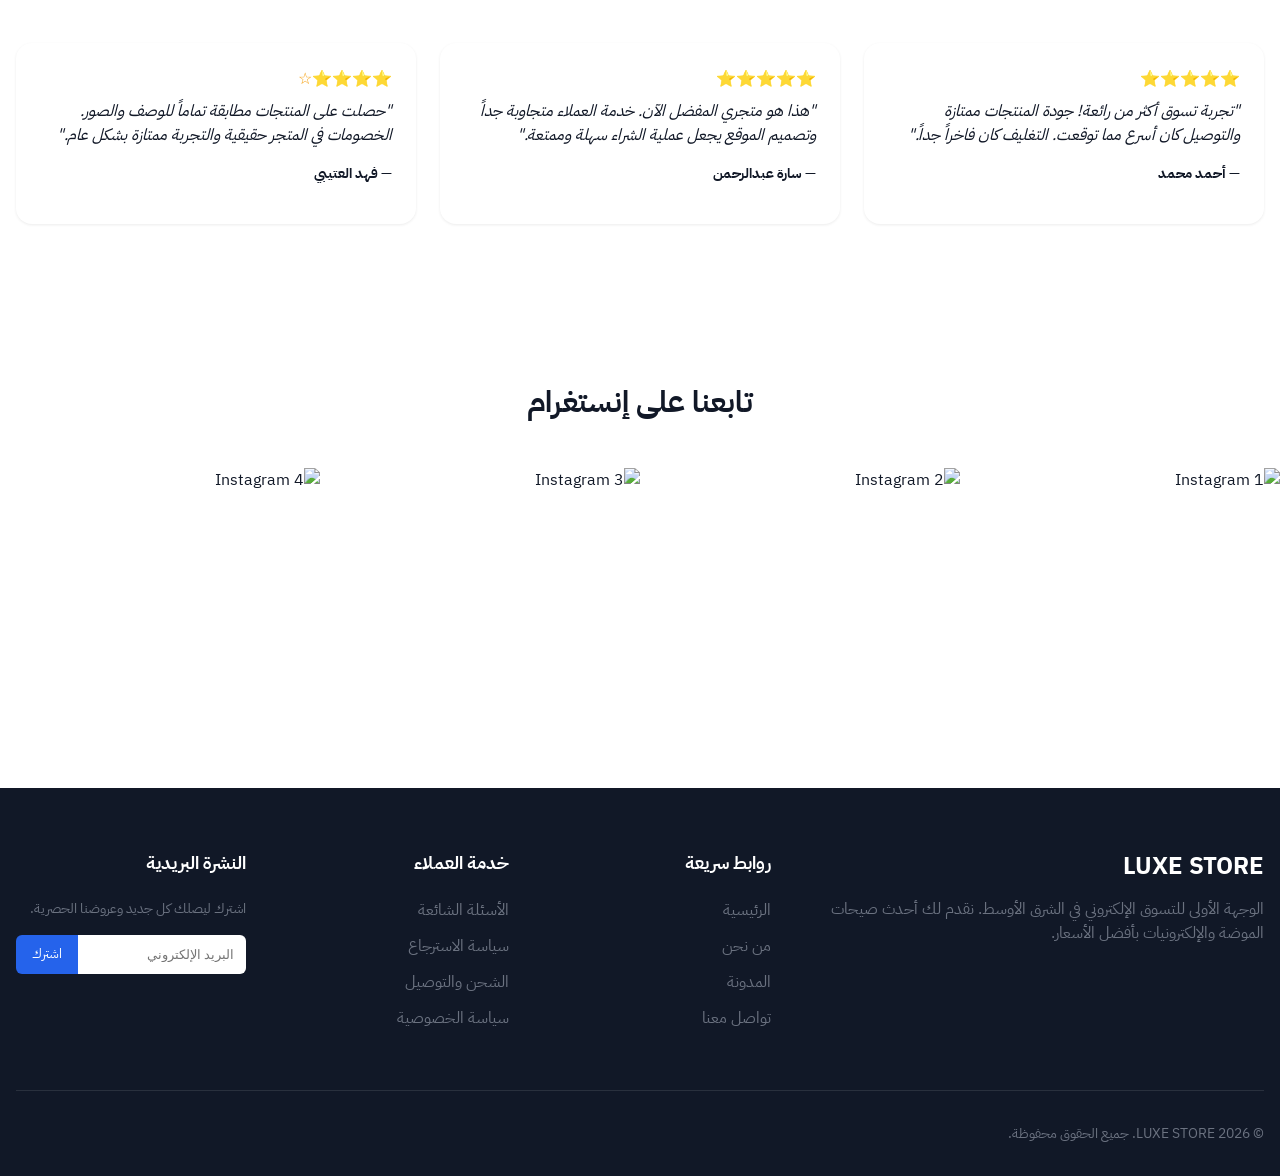
==== commit dfaf68e0: "feat: Add smart cart, shoppable lookbook, quick view modal, and full-screen search" ====
--- a/index.html
+++ b/index.html
@@ -157,7 +157,7 @@
           <a href="offers.html" class="nav-link text-accent">العروض</a>
         </nav>
         <div class="header-icons">
-          <button class="icon-btn" style="box-shadow: none; background: transparent;"><i class="ph ph-magnifying-glass"></i></button>
+          <button class="icon-btn" id="search-trigger" style="box-shadow: none; background: transparent;"><i class="ph ph-magnifying-glass"></i></button>
           <button class="icon-btn" style="box-shadow: none; background: transparent;"><i class="ph ph-heart"></i></button>
           <button class="icon-btn" id="dark-mode-toggle" style="box-shadow: none; background: transparent;"><i class="ph ph-moon"></i></button>
           <button class="icon-btn" style="box-shadow: none; background: transparent;"><i class="ph ph-user"></i></button>
@@ -255,7 +255,7 @@
               <img src="https://images.unsplash.com/photo-1505740420928-5e560c06d30e?ixlib=rb-4.0.3&auto=format&fit=crop&w=400&q=80" alt="Product">
               <div class="product-actions-overlay">
                 <button class="icon-btn"><i class="ph ph-heart"></i></button>
-                <button class="icon-btn"><i class="ph ph-eye"></i></button>
+                <button class="icon-btn qv-trigger"><i class="ph ph-eye"></i></button>
               </div>
             </div>
             <div class="product-rating">⭐⭐⭐⭐⭐ (128)</div>
@@ -273,7 +273,7 @@
               <img src="https://images.unsplash.com/photo-1526170375885-4d8ecf77b99f?ixlib=rb-4.0.3&auto=format&fit=crop&w=400&q=80" alt="Product">
               <div class="product-actions-overlay">
                 <button class="icon-btn"><i class="ph ph-heart"></i></button>
-                <button class="icon-btn"><i class="ph ph-eye"></i></button>
+                <button class="icon-btn qv-trigger"><i class="ph ph-eye"></i></button>
               </div>
             </div>
             <div class="product-rating">⭐⭐⭐⭐☆ (45)</div>
@@ -290,7 +290,7 @@
               <img src="https://images.unsplash.com/photo-1491553895911-0055eca6402d?ixlib=rb-4.0.3&auto=format&fit=crop&w=400&q=80" alt="Product">
               <div class="product-actions-overlay">
                 <button class="icon-btn"><i class="ph ph-heart"></i></button>
-                <button class="icon-btn"><i class="ph ph-eye"></i></button>
+                <button class="icon-btn qv-trigger"><i class="ph ph-eye"></i></button>
               </div>
             </div>
             <div class="product-rating">⭐⭐⭐⭐⭐ (210)</div>
@@ -308,7 +308,7 @@
               <img src="https://images.unsplash.com/photo-1583394838336-acd977736f90?ixlib=rb-4.0.3&auto=format&fit=crop&w=400&q=80" alt="Product">
               <div class="product-actions-overlay">
                 <button class="icon-btn"><i class="ph ph-heart"></i></button>
-                <button class="icon-btn"><i class="ph ph-eye"></i></button>
+                <button class="icon-btn qv-trigger"><i class="ph ph-eye"></i></button>
               </div>
             </div>
             <div class="product-rating">⭐⭐⭐⭐☆ (89)</div>
@@ -334,7 +334,7 @@
               <img src="https://images.unsplash.com/photo-1611186871348-b1ce696e52c9?ixlib=rb-4.0.3&auto=format&fit=crop&w=400&q=80" alt="Product">
               <div class="product-actions-overlay">
                 <button class="icon-btn"><i class="ph ph-heart"></i></button>
-                <button class="icon-btn"><i class="ph ph-eye"></i></button>
+                <button class="icon-btn qv-trigger"><i class="ph ph-eye"></i></button>
               </div>
             </div>
             <div class="product-rating">⭐⭐⭐⭐⭐ (312)</div>
@@ -350,7 +350,7 @@
               <img src="https://images.unsplash.com/photo-1576566588028-4147f3842f27?ixlib=rb-4.0.3&auto=format&fit=crop&w=400&q=80" alt="Product">
               <div class="product-actions-overlay">
                 <button class="icon-btn"><i class="ph ph-heart"></i></button>
-                <button class="icon-btn"><i class="ph ph-eye"></i></button>
+                <button class="icon-btn qv-trigger"><i class="ph ph-eye"></i></button>
               </div>
             </div>
             <div class="product-rating">⭐⭐⭐⭐☆ (56)</div>
@@ -366,7 +366,7 @@
               <img src="https://images.unsplash.com/photo-1606107557195-0e29a4b5b4aa?ixlib=rb-4.0.3&auto=format&fit=crop&w=400&q=80" alt="Product">
               <div class="product-actions-overlay">
                 <button class="icon-btn"><i class="ph ph-heart"></i></button>
-                <button class="icon-btn"><i class="ph ph-eye"></i></button>
+                <button class="icon-btn qv-trigger"><i class="ph ph-eye"></i></button>
               </div>
             </div>
             <div class="product-rating">⭐⭐⭐⭐⭐ (140)</div>
@@ -382,7 +382,7 @@
               <img src="https://images.unsplash.com/photo-1546868871-7041f2a55e12?ixlib=rb-4.0.3&auto=format&fit=crop&w=400&q=80" alt="Product">
               <div class="product-actions-overlay">
                 <button class="icon-btn"><i class="ph ph-heart"></i></button>
-                <button class="icon-btn"><i class="ph ph-eye"></i></button>
+                <button class="icon-btn qv-trigger"><i class="ph ph-eye"></i></button>
               </div>
             </div>
             <div class="product-rating">⭐⭐⭐⭐☆ (77)</div>
@@ -410,6 +410,42 @@
           </div>
           <div class="promo-image">
             <img src="https://images.unsplash.com/photo-1555529771-835f59fc5efe?ixlib=rb-4.0.3&auto=format&fit=crop&w=600&q=80" alt="Promo" style="border-radius: var(--radius-lg); box-shadow: var(--shadow-xl);">
+          </div>
+        </div>
+      </div>
+    </section>
+
+    <!-- 8.5 Shoppable Lookbook (NEW PRO FEATURE) -->
+    <section class="section-padding bg-white">
+      <div class="container">
+        <h2 class="section-title text-center" data-aos="fade-up">تسوق الإطلالة الكاملة</h2>
+        <div class="lookbook-wrapper" data-aos="zoom-in" data-aos-delay="100">
+          <img src="https://images.unsplash.com/photo-1483985988355-763728e1935b?ixlib=rb-4.0.3&auto=format&fit=crop&w=1200&q=80" alt="Lookbook" class="lookbook-img">
+          
+          <!-- Hotspot 1 -->
+          <div class="hotspot" style="top: 30%; left: 40%;">
+            <div class="hotspot-dot"></div>
+            <div class="hotspot-tooltip">
+              <img src="https://images.unsplash.com/photo-1576566588028-4147f3842f27?ixlib=rb-4.0.3&w=100&q=80" alt="Product">
+              <div>
+                <h5>معطف شتوي فاخر</h5>
+                <p class="text-brand">450 ر.س</p>
+                <button class="btn btn-primary" style="padding: 4px 8px; font-size: 10px; width: 100%; margin-top: 4px;">تسوق الآن</button>
+              </div>
+            </div>
+          </div>
+          
+          <!-- Hotspot 2 -->
+          <div class="hotspot" style="top: 75%; left: 45%;">
+            <div class="hotspot-dot"></div>
+            <div class="hotspot-tooltip">
+              <img src="https://images.unsplash.com/photo-1606107557195-0e29a4b5b4aa?ixlib=rb-4.0.3&w=100&q=80" alt="Product">
+              <div>
+                <h5>حذاء رياضي مريح</h5>
+                <p class="text-brand">299 ر.س</p>
+                <button class="btn btn-primary" style="padding: 4px 8px; font-size: 10px; width: 100%; margin-top: 4px;">تسوق الآن</button>
+              </div>
+            </div>
           </div>
         </div>
       </div>
@@ -556,7 +592,15 @@
           <h3 style="margin: 0; font-size: var(--font-size-xl);">سلة المشتريات (<span class="cart-badge" style="position:static; display:inline-block; font-size: 14px; width:24px; height:24px;">3</span>)</h3>
           <button class="cart-close icon-btn" id="cart-close" style="box-shadow:none;"><i class="ph ph-x"></i></button>
         </div>
-        <div class="cart-body">
+        <div class="cart-body" style="padding-top: 0;">
+          <!-- Free Shipping Progress -->
+          <div style="background: var(--color-bg); padding: 12px; border-radius: var(--radius-md); margin-bottom: var(--space-4); text-align: center;">
+            <p style="font-size: var(--font-size-sm); margin-bottom: 8px; font-weight: 600;">باقي <span class="text-brand">50 ر.س</span> للحصول على شحن مجاني! 🚚</p>
+            <div style="width: 100%; background: var(--color-border); height: 6px; border-radius: 3px; overflow: hidden;">
+              <div style="width: 80%; background: var(--color-brand); height: 100%; border-radius: 3px;"></div>
+            </div>
+          </div>
+
           <div style="display: flex; gap: var(--space-4); margin-bottom: var(--space-4); padding-bottom: var(--space-4); border-bottom: 1px solid var(--color-border-light);">
             <img src="https://images.unsplash.com/photo-1505740420928-5e560c06d30e?ixlib=rb-4.0.3&auto=format&fit=crop&w=100&q=80" style="width: 80px; height: 80px; border-radius: var(--radius-sm); object-fit: cover;">
             <div style="flex:1;">
@@ -564,11 +608,30 @@
               <div class="text-brand" style="font-weight: 700; margin-bottom: 8px;">350 ر.س</div>
               <div style="display: flex; align-items: center; justify-content: space-between;">
                 <div style="border: 1px solid var(--color-border); border-radius: 4px; display: inline-flex;">
-                  <button style="padding: 2px 8px;">-</button>
+                  <button style="padding: 2px 8px; border-left: 1px solid var(--color-border); background: transparent;">-</button>
                   <span style="padding: 2px 12px; font-weight: 600;">1</span>
-                  <button style="padding: 2px 8px;">+</button>
+                  <button style="padding: 2px 8px; border-right: 1px solid var(--color-border); background: transparent;">+</button>
                 </div>
-                <button class="text-danger" style="font-size: var(--font-size-sm); text-decoration: underline;">إزالة</button>
+                <button class="text-danger" style="font-size: var(--font-size-sm); text-decoration: underline; background: transparent;">إزالة</button>
+              </div>
+            </div>
+          </div>
+
+          <!-- Cross-sell Section -->
+          <div style="margin-top: var(--space-6);">
+            <h4 style="font-size: var(--font-size-sm); margin-bottom: var(--space-4);">قد يعجبك أيضاً</h4>
+            <div style="display: flex; gap: var(--space-4); overflow-x: auto; padding-bottom: 8px;">
+              <div style="min-width: 120px; border: 1px solid var(--color-border); padding: 8px; border-radius: var(--radius-sm);">
+                <img src="https://images.unsplash.com/photo-1583394838336-acd977736f90?ixlib=rb-4.0.3&auto=format&fit=crop&w=120&q=80" style="width: 100%; height: 80px; object-fit: cover; border-radius: var(--radius-sm); margin-bottom: 8px;">
+                <h5 style="font-size: 12px; margin-bottom: 4px; white-space: nowrap; overflow: hidden; text-overflow: ellipsis;">حافظة سماعات</h5>
+                <div style="font-weight: 700; font-size: 12px; margin-bottom: 8px;">45 ر.س</div>
+                <button class="btn btn-primary" style="width: 100%; padding: 4px; font-size: 10px;">إضافة</button>
+              </div>
+              <div style="min-width: 120px; border: 1px solid var(--color-border); padding: 8px; border-radius: var(--radius-sm);">
+                <img src="https://images.unsplash.com/photo-1526170375885-4d8ecf77b99f?ixlib=rb-4.0.3&auto=format&fit=crop&w=120&q=80" style="width: 100%; height: 80px; object-fit: cover; border-radius: var(--radius-sm); margin-bottom: 8px;">
+                <h5 style="font-size: 12px; margin-bottom: 4px; white-space: nowrap; overflow: hidden; text-overflow: ellipsis;">فيلم كاميرا</h5>
+                <div style="font-weight: 700; font-size: 12px; margin-bottom: 8px;">80 ر.س</div>
+                <button class="btn btn-primary" style="width: 100%; padding: 4px; font-size: 10px;">إضافة</button>
               </div>
             </div>
           </div>
@@ -578,9 +641,18 @@
             <span>المجموع:</span>
             <span>350 ر.س</span>
           </div>
-          <p class="text-muted" style="font-size: var(--font-size-sm); text-align: center;">الشحن والضرائب تُحسب عند إتمام الطلب.</p>
-          <button class="btn btn-primary" style="width: 100%; margin-bottom: var(--space-2);">إتمام الطلب <i class="ph ph-check-circle" style="margin-right: 8px;"></i></button>
-          <button class="btn btn-outline-dark" style="width: 100%;">متابعة التسوق</button>
+          <button class="btn btn-primary ripple-btn" style="width: 100%; margin-bottom: var(--space-4);">إتمام الطلب <i class="ph ph-check-circle" style="margin-right: 8px;"></i></button>
+          
+          <!-- Trust Badges -->
+          <div style="text-align: center;">
+            <p style="font-size: 10px; color: var(--color-text-muted); margin-bottom: 4px;">تسوق آمن ومحمي 100%</p>
+            <div style="display: flex; justify-content: center; gap: 8px; font-size: 24px; color: var(--color-text-muted);">
+              <i class="ph ph-shield-check"></i>
+              <i class="ph ph-lock-key"></i>
+              <i class="ph ph-credit-card"></i>
+              <i class="ph ph-apple-logo"></i>
+            </div>
+          </div>
         </div>
       </div>
     </div>
@@ -607,6 +679,51 @@
       </div>
     </div>
 
+    <!-- Quick View Modal (NEW PRO FEATURE) -->
+    <div class="quick-view-overlay" id="quick-view-modal">
+      <div class="quick-view-content">
+        <button class="icon-btn quick-view-close" id="quick-view-close" style="position: absolute; top: 16px; left: 16px; z-index: 10; box-shadow: none; background: rgba(0,0,0,0.05);"><i class="ph ph-x"></i></button>
+        <div class="qv-grid">
+          <div class="qv-gallery">
+            <img src="https://images.unsplash.com/photo-1505740420928-5e560c06d30e?ixlib=rb-4.0.3&w=600&q=80" alt="Product" id="qv-main-img" style="width: 100%; height: 100%; object-fit: cover; border-radius: var(--radius-lg);">
+          </div>
+          <div class="qv-details">
+            <div class="product-badge" style="position: static; display: inline-block; margin-bottom: 8px;">الأكثر مبيعاً</div>
+            <h2 id="qv-title" style="font-size: 24px; margin-bottom: 8px;">سماعات سوني لاسلكية احترافية</h2>
+            <div class="product-rating" style="margin-bottom: 16px;">⭐⭐⭐⭐⭐ (128 تقييم)</div>
+            <div class="product-price" style="font-size: 24px; margin-bottom: 24px;">
+              <span class="price-current" id="qv-price">350 ر.س</span>
+            </div>
+            
+            <p class="text-muted" style="margin-bottom: 24px; line-height: 1.6;">
+              سماعات رأس لاسلكية تتميز بعزل صوتي ممتاز وبطارية تدوم حتى 30 ساعة لتجربة استماع لا مثيل لها.
+            </p>
+            
+            <div style="margin-bottom: 16px;">
+              <label style="font-weight: 600; margin-bottom: 8px; display: block;">اللون</label>
+              <div style="display: flex; gap: 8px;">
+                <button style="width: 30px; height: 30px; border-radius: 50%; border: 2px solid var(--color-brand); background: #000;"></button>
+                <button style="width: 30px; height: 30px; border-radius: 50%; border: 1px solid var(--color-border); background: #ddd;"></button>
+                <button style="width: 30px; height: 30px; border-radius: 50%; border: 1px solid var(--color-border); background: #f43f5e;"></button>
+              </div>
+            </div>
+            
+            <div style="margin-bottom: 24px;">
+              <label style="font-weight: 600; margin-bottom: 8px; display: block;">الكمية</label>
+              <div style="border: 1px solid var(--color-border); border-radius: 4px; display: inline-flex; align-items: center;">
+                <button style="padding: 8px 16px; border-left: 1px solid var(--color-border); background: transparent;">-</button>
+                <span style="padding: 8px 24px; font-weight: 600;">1</span>
+                <button style="padding: 8px 16px; border-right: 1px solid var(--color-border); background: transparent;">+</button>
+              </div>
+            </div>
+            
+            <button class="btn btn-primary ripple-btn" style="width: 100%; padding: 14px; margin-bottom: 12px; font-size: 16px;">أضف للسلة <i class="ph ph-shopping-cart"></i></button>
+            <a href="#" style="display: block; text-align: center; color: var(--color-text-muted); text-decoration: underline; font-size: 14px;">عرض التفاصيل كاملة</a>
+          </div>
+        </div>
+      </div>
+    </div>
+
   </main>
 
   <!-- VIEW 2: DESIGN MOCKUPS SHOWCASE -->
@@ -635,6 +752,27 @@
       </div>
     </div>
   </main>
+
+  <!-- Full Screen Search Overlay (NEW PRO FEATURE) -->
+  <div class="search-overlay" id="search-overlay">
+    <button class="icon-btn search-close" id="search-close" style="position: absolute; top: 24px; right: 24px; background: transparent; box-shadow: none; color: white; font-size: 32px;"><i class="ph ph-x"></i></button>
+    <div class="container" style="max-width: 800px; width: 100%;">
+      <div style="position: relative; margin-bottom: 32px;">
+        <i class="ph ph-magnifying-glass" style="position: absolute; right: 24px; top: 50%; transform: translateY(-50%); font-size: 32px; color: #fff;"></i>
+        <input type="text" placeholder="عن ماذا تبحث؟" style="width: 100%; background: transparent; border: none; border-bottom: 2px solid rgba(255,255,255,0.3); color: white; font-size: 40px; padding: 24px 72px 24px 24px; outline: none; transition: border-color 0.3s ease;" onfocus="this.style.borderColor='#fff'" onblur="this.style.borderColor='rgba(255,255,255,0.3)'">
+      </div>
+      
+      <div>
+        <h4 style="color: rgba(255,255,255,0.6); margin-bottom: 16px; font-weight: 500;">الأكثر بحثاً:</h4>
+        <div style="display: flex; gap: 12px; flex-wrap: wrap;">
+          <a href="#" style="padding: 8px 16px; background: rgba(255,255,255,0.1); color: white; border-radius: 20px; font-size: 14px;">سماعات لاسلكية</a>
+          <a href="#" style="padding: 8px 16px; background: rgba(255,255,255,0.1); color: white; border-radius: 20px; font-size: 14px;">أحذية رياضية</a>
+          <a href="#" style="padding: 8px 16px; background: rgba(255,255,255,0.1); color: white; border-radius: 20px; font-size: 14px;">ساعات ذكية</a>
+          <a href="#" style="padding: 8px 16px; background: rgba(255,255,255,0.1); color: white; border-radius: 20px; font-size: 14px;">فساتين سهرة</a>
+        </div>
+      </div>
+    </div>
+  </div>
 
   <script src="https://cdnjs.cloudflare.com/ajax/libs/vanilla-tilt/1.8.0/vanilla-tilt.min.js"></script>
   <!-- Lottie Player -->
--- a/css/theme.css
+++ b/css/theme.css
@@ -636,6 +636,179 @@
   .product-grid { grid-template-columns: 1fr; }
   .footer-grid { grid-template-columns: 1fr; }
   .features-grid { grid-template-columns: 1fr; }
+}
+
+/* --- PRO FEATURE: Shoppable Lookbook --- */
+.lookbook-wrapper {
+  position: relative;
+  width: 100%;
+  max-width: 1000px;
+  margin: 0 auto;
+  border-radius: var(--radius-lg);
+  overflow: hidden;
+  box-shadow: var(--shadow-lg);
+}
+
+.lookbook-img {
+  width: 100%;
+  height: auto;
+  display: block;
+}
+
+.hotspot {
+  position: absolute;
+  width: 24px;
+  height: 24px;
+  transform: translate(-50%, -50%);
+  cursor: pointer;
+  z-index: 10;
+}
+
+.hotspot-dot {
+  width: 20px;
+  height: 20px;
+  background: white;
+  border-radius: 50%;
+  position: relative;
+  box-shadow: 0 2px 10px rgba(0,0,0,0.3);
+  display: flex;
+  align-items: center;
+  justify-content: center;
+}
+
+.hotspot-dot::after {
+  content: '';
+  position: absolute;
+  width: 10px;
+  height: 10px;
+  background: var(--color-brand);
+  border-radius: 50%;
+  animation: pulse-hotspot 2s infinite;
+}
+
+@keyframes pulse-hotspot {
+  0% { transform: scale(1); opacity: 1; box-shadow: 0 0 0 0 rgba(var(--color-brand-rgb), 0.7); }
+  70% { transform: scale(2); opacity: 0; box-shadow: 0 0 0 10px rgba(var(--color-brand-rgb), 0); }
+  100% { transform: scale(1); opacity: 0; box-shadow: 0 0 0 0 rgba(var(--color-brand-rgb), 0); }
+}
+
+.hotspot-tooltip {
+  position: absolute;
+  bottom: 100%;
+  left: 50%;
+  transform: translateX(-50%) translateY(10px);
+  background: white;
+  padding: 8px;
+  border-radius: var(--radius-sm);
+  box-shadow: var(--shadow-lg);
+  display: flex;
+  gap: 12px;
+  min-width: 200px;
+  opacity: 0;
+  visibility: hidden;
+  transition: all 0.3s ease;
+  pointer-events: none;
+  z-index: 20;
+}
+
+.hotspot:hover .hotspot-tooltip {
+  opacity: 1;
+  visibility: visible;
+  transform: translateX(-50%) translateY(-15px);
+  pointer-events: auto;
+}
+
+.hotspot-tooltip img {
+  width: 60px;
+  height: 60px;
+  object-fit: cover;
+  border-radius: 4px;
+}
+
+/* --- PRO FEATURE: Quick View Modal --- */
+.quick-view-overlay {
+  position: fixed;
+  top: 0;
+  left: 0;
+  width: 100%;
+  height: 100%;
+  background: rgba(0, 0, 0, 0.6);
+  backdrop-filter: blur(8px);
+  z-index: 2000;
+  display: flex;
+  align-items: center;
+  justify-content: center;
+  opacity: 0;
+  visibility: hidden;
+  transition: all 0.3s ease;
+}
+
+.quick-view-overlay.active {
+  opacity: 1;
+  visibility: visible;
+}
+
+.quick-view-content {
+  background: var(--color-bg);
+  width: 90%;
+  max-width: 900px;
+  border-radius: var(--radius-lg);
+  position: relative;
+  overflow: hidden;
+  box-shadow: 0 25px 50px -12px rgba(0, 0, 0, 0.25);
+  transform: translateY(20px) scale(0.95);
+  transition: all 0.4s cubic-bezier(0.175, 0.885, 0.32, 1.275);
+}
+
+.quick-view-overlay.active .quick-view-content {
+  transform: translateY(0) scale(1);
+}
+
+.qv-grid {
+  display: grid;
+  grid-template-columns: 1fr;
+}
+
+@media (min-width: 768px) {
+  .qv-grid {
+    grid-template-columns: 1fr 1fr;
+  }
+}
+
+.qv-gallery {
+  background: var(--color-section);
+  min-height: 300px;
+}
+
+.qv-details {
+  padding: var(--space-8);
+  max-height: 80vh;
+  overflow-y: auto;
+}
+
+/* --- PRO FEATURE: Full Screen Search --- */
+.search-overlay {
+  position: fixed;
+  top: 0;
+  left: 0;
+  width: 100%;
+  height: 100%;
+  background: rgba(17, 24, 39, 0.95);
+  backdrop-filter: blur(10px);
+  z-index: 2000;
+  display: flex;
+  align-items: center;
+  justify-content: center;
+  opacity: 0;
+  visibility: hidden;
+  transition: all 0.4s cubic-bezier(0.175, 0.885, 0.32, 1.275);
+  transform: translateY(-20px);
+}
+
+.search-overlay.active {
+  opacity: 1;
+  visibility: visible;
+  transform: translateY(0);
 }
 
 /* --- NEW ZENITH COMMERCE FEATURES --- */
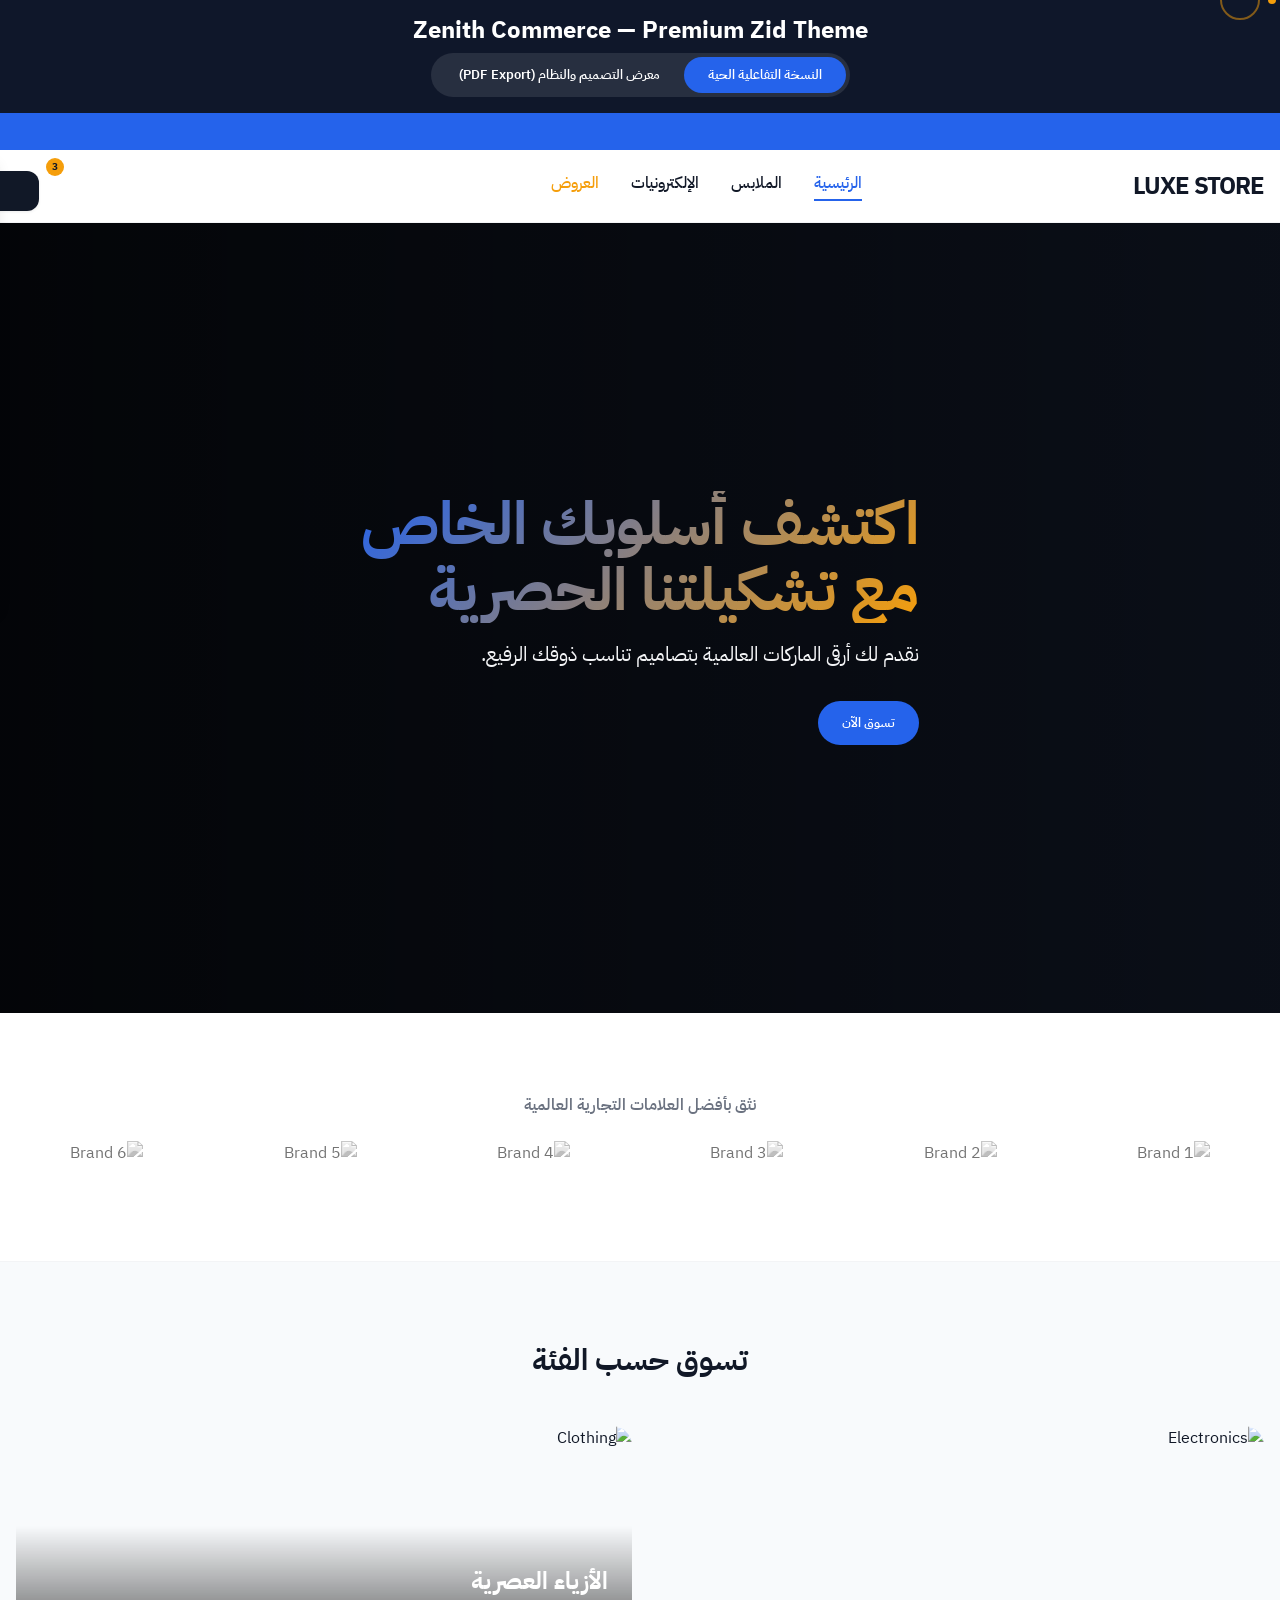
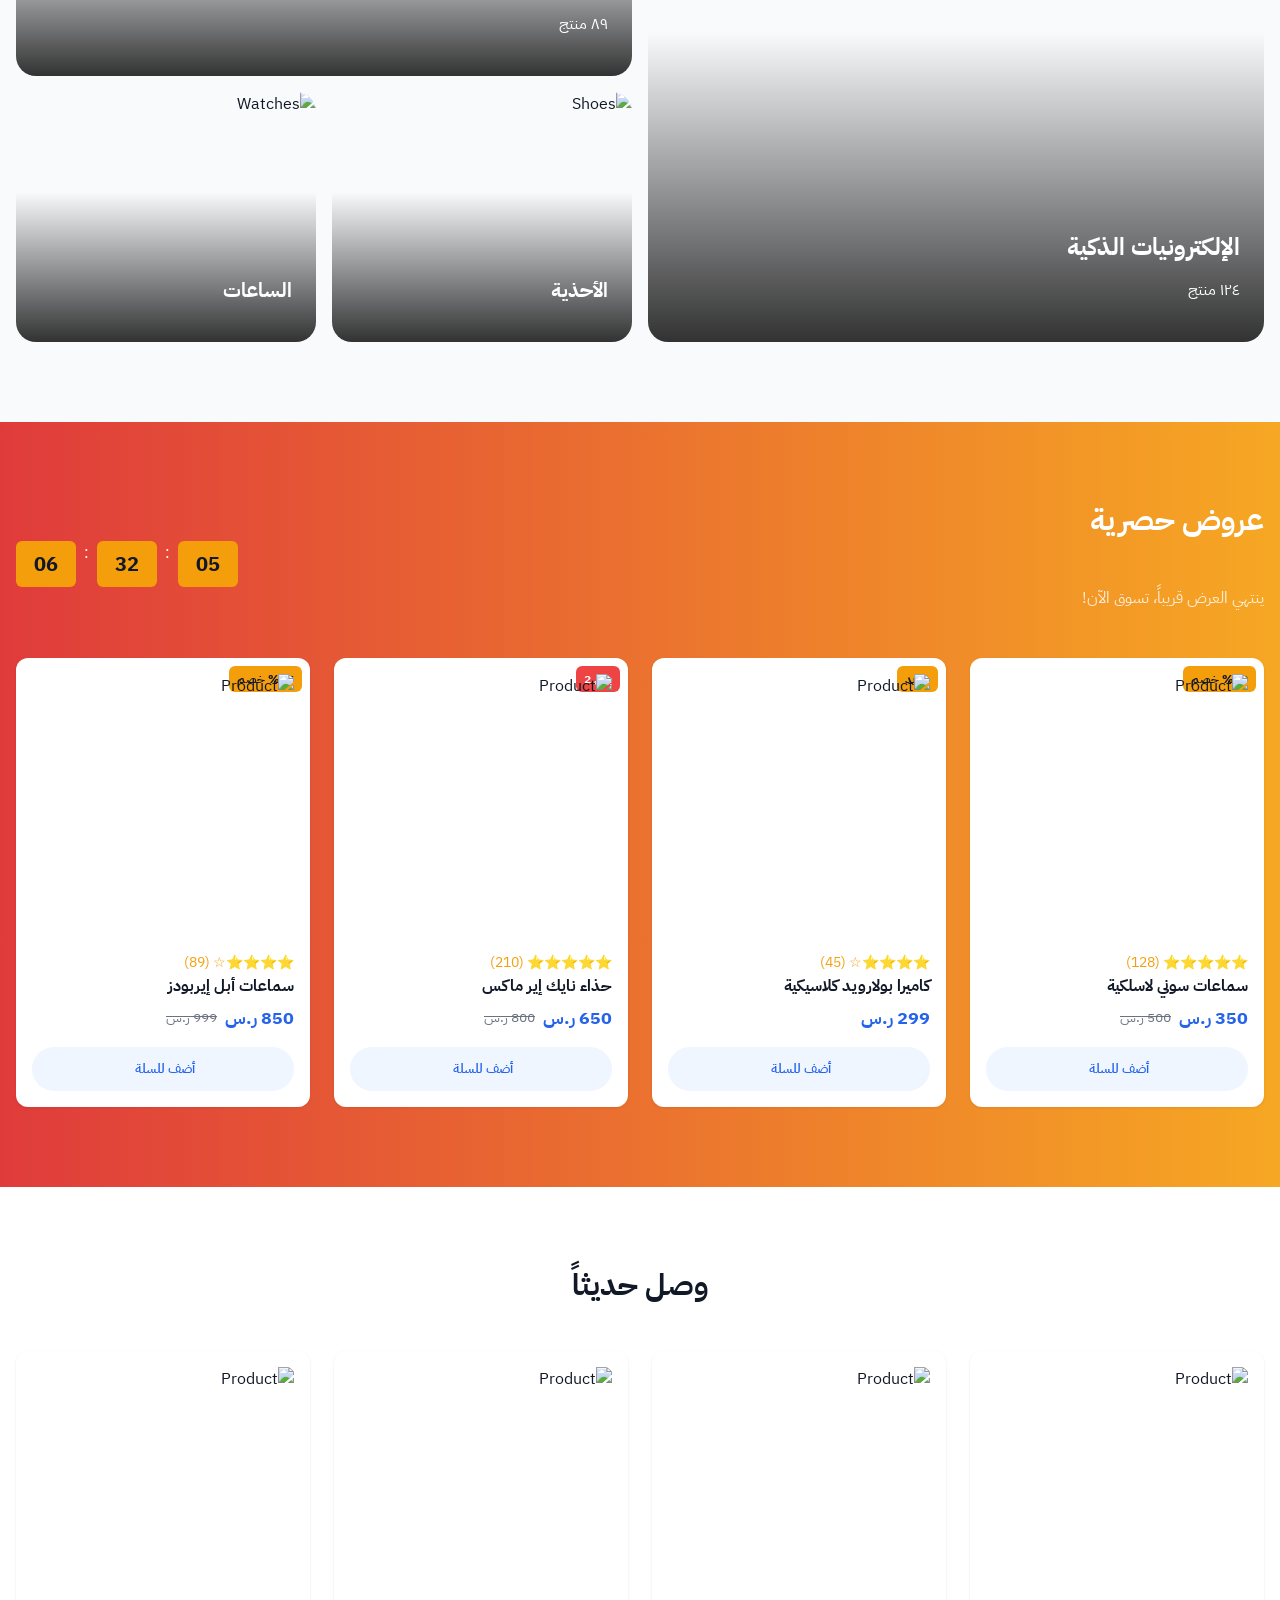
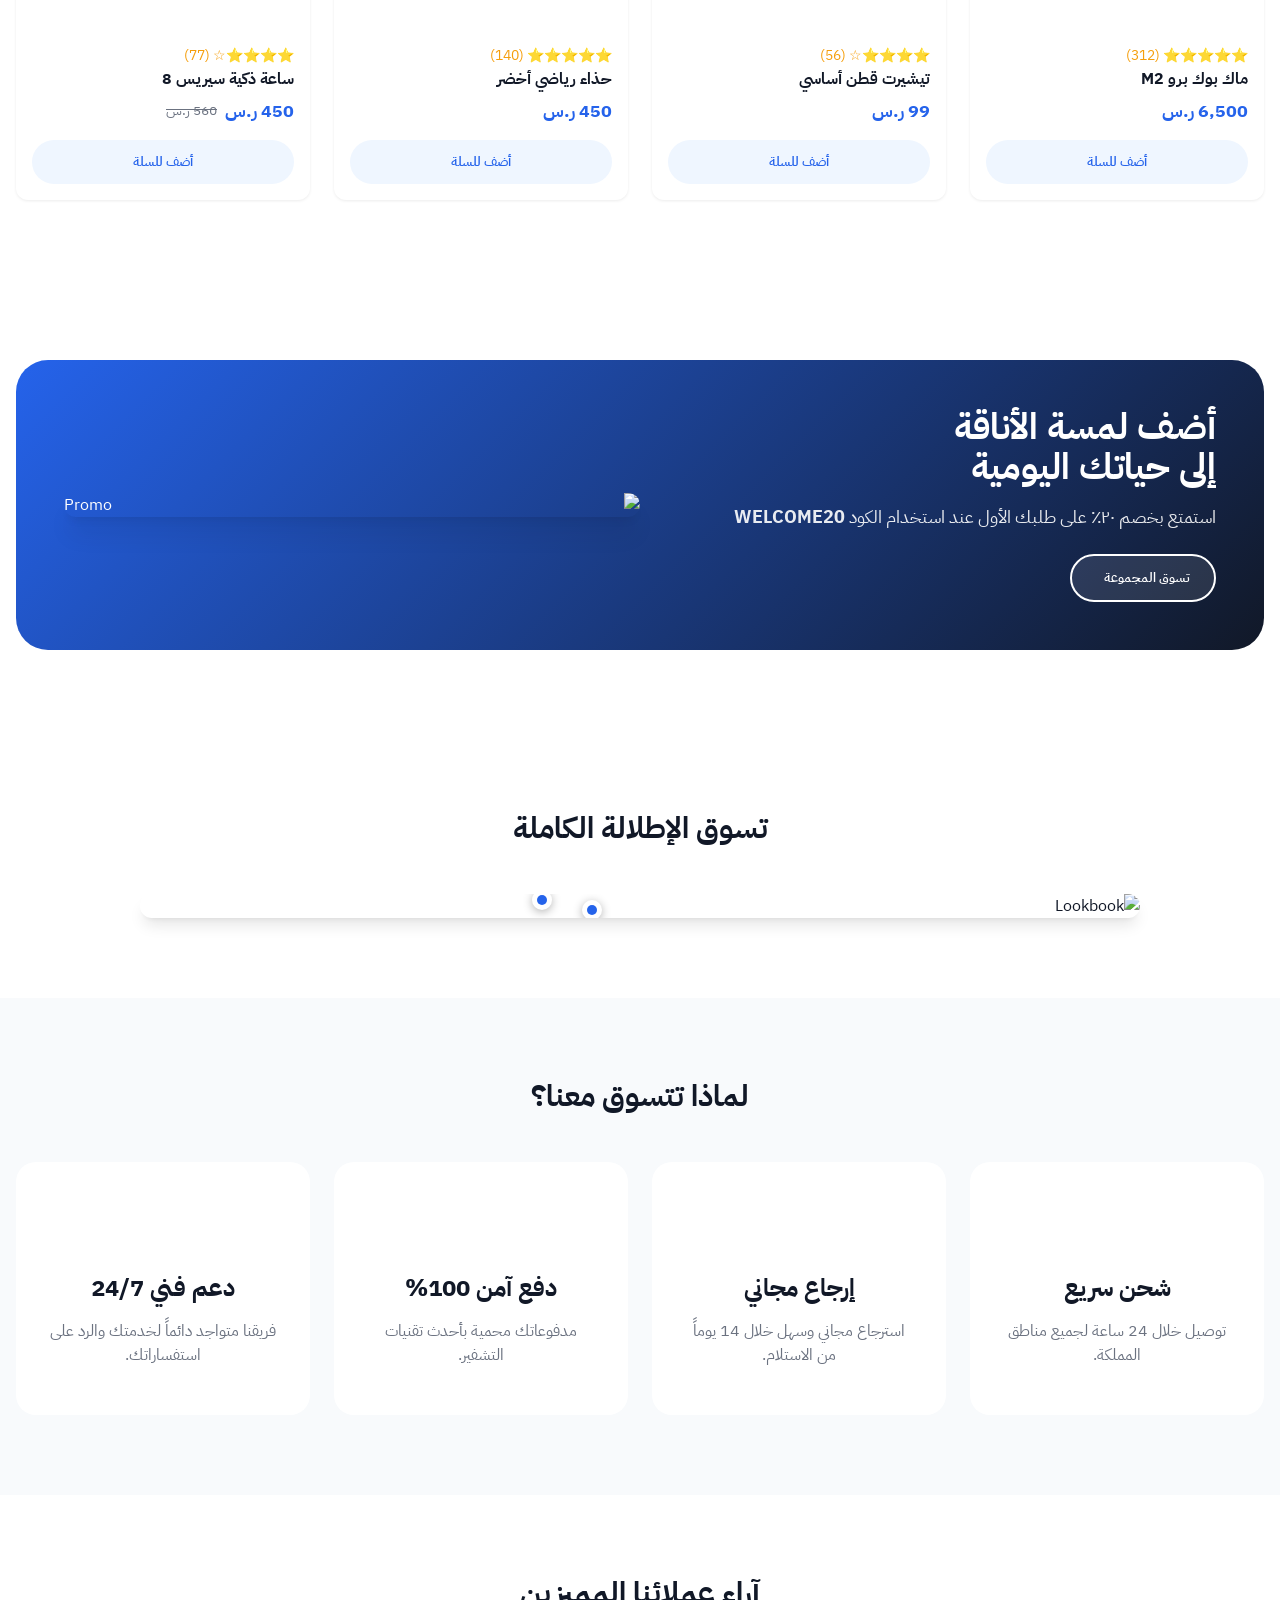
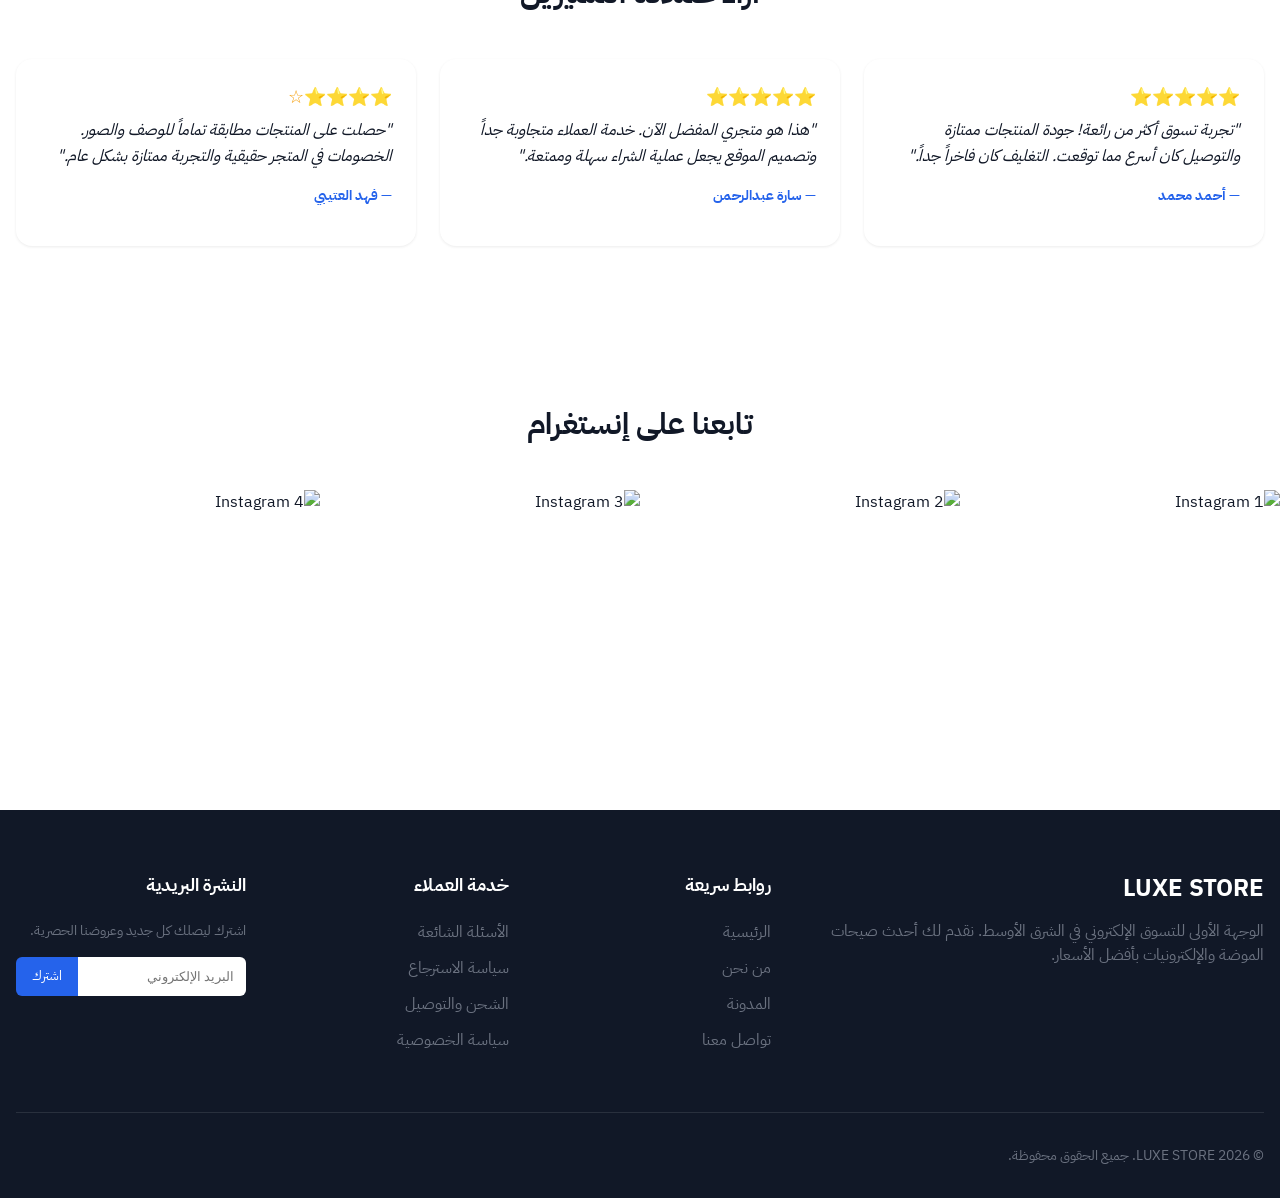
==== commit 55965ebf: "fix: Remove parallax-bg from inline sections to prevent overlapping layout" ====
--- a/index.html
+++ b/index.html
@@ -233,7 +233,7 @@
     </section>
 
     <!-- 6. Flash Sale -->
-    <section class="section-padding flash-sale parallax-bg" style="background: linear-gradient(to right, rgba(220, 38, 38, 0.9) 0%, rgba(245, 158, 11, 0.9) 100%); position: relative; overflow: hidden;">
+    <section class="section-padding flash-sale" style="background: linear-gradient(to right, rgba(220, 38, 38, 0.9) 0%, rgba(245, 158, 11, 0.9) 100%); position: relative; overflow: hidden;">
       <div class="container relative z-10" data-aos="zoom-in">
         <div class="flash-sale-header">
           <div>
@@ -400,7 +400,7 @@
     <!-- 8. Promotional Banner -->
     <section class="section-padding">
       <div class="container" data-aos="zoom-in-up">
-        <div class="promo-banner parallax-bg">
+        <div class="promo-banner">
           <div class="promo-content">
             <h2 class="hero-title" style="font-size: var(--font-size-4xl);">أضف لمسة الأناقة<br>إلى حياتك اليومية</h2>
             <p style="font-size: var(--font-size-lg); margin-bottom: var(--space-6); opacity: 0.9;">
--- a/css/theme.css
+++ b/css/theme.css
@@ -125,7 +125,7 @@
 }
 .btn-outline-dark {
   border: 2px solid var(--color-border);
-  color: var(--color-primary);
+  color: var(--color-text);
 }
 .btn-outline-dark:hover {
   border-color: var(--color-primary);
@@ -165,7 +165,7 @@
 .logo {
   font-size: var(--font-size-2xl);
   font-weight: 800;
-  color: var(--color-primary);
+  color: var(--color-text);
   letter-spacing: -1px;
 }
 .nav-links {
@@ -344,7 +344,7 @@
   opacity: 1;
 }
 .icon-btn {
-  background: white;
+  background: var(--color-bg);
   width: 40px;
   height: 40px;
   border-radius: 50%;
@@ -352,7 +352,7 @@
   align-items: center;
   justify-content: center;
   box-shadow: var(--shadow-sm);
-  color: var(--color-primary);
+  color: var(--color-text);
   transition: all var(--transition-base);
 }
 .icon-btn:hover {
@@ -534,7 +534,7 @@
   width: 400px;
   max-width: 100%;
   height: 100vh;
-  background: white;
+  background: var(--color-bg);
   z-index: calc(var(--z-drawer) + 1);
   transform: translateX(-100%);
   transition: transform var(--transition-slow);
@@ -667,7 +667,7 @@
 .hotspot-dot {
   width: 20px;
   height: 20px;
-  background: white;
+  background: var(--color-bg);
   border-radius: 50%;
   position: relative;
   box-shadow: 0 2px 10px rgba(0,0,0,0.3);
@@ -697,7 +697,7 @@
   bottom: 100%;
   left: 50%;
   transform: translateX(-50%) translateY(10px);
-  background: white;
+  background: var(--color-bg);
   padding: 8px;
   border-radius: var(--radius-sm);
   box-shadow: var(--shadow-lg);
@@ -809,6 +809,125 @@
   opacity: 1;
   visibility: visible;
   transform: translateY(0);
+}
+
+/* --- FIX: Missing Section Styles & Layout --- */
+.brand-logos {
+  display: flex;
+  justify-content: space-between;
+  align-items: center;
+  flex-wrap: wrap;
+  gap: var(--space-8);
+}
+.brand-logos img {
+  height: 40px;
+  max-width: 120px;
+  object-fit: contain;
+  filter: grayscale(100%) opacity(60%);
+  transition: all var(--transition-base);
+}
+.brand-logos img:hover {
+  filter: grayscale(0%) opacity(100%);
+  transform: scale(1.05);
+}
+
+.reviews-grid {
+  display: grid;
+  grid-template-columns: repeat(3, 1fr);
+  gap: var(--space-6);
+}
+.review-card {
+  background: var(--color-bg-section);
+  padding: var(--space-8);
+  border-radius: var(--radius-lg);
+  box-shadow: var(--shadow-sm);
+  transition: transform var(--transition-base), box-shadow var(--transition-base);
+}
+.review-card:hover {
+  transform: translateY(-5px);
+  box-shadow: var(--shadow-md);
+}
+.review-stars {
+  font-size: var(--font-size-lg);
+  margin-bottom: var(--space-4);
+}
+.review-text {
+  font-size: var(--font-size-base);
+  color: var(--color-text);
+  line-height: 1.6;
+  margin-bottom: var(--space-6);
+}
+.review-author {
+  font-weight: 700;
+  color: var(--color-brand);
+}
+
+.insta-grid {
+  display: grid;
+  grid-template-columns: repeat(4, 1fr);
+  gap: 0;
+}
+.insta-item {
+  position: relative;
+  overflow: hidden;
+  aspect-ratio: 1;
+}
+.insta-item img {
+  width: 100%;
+  height: 100%;
+  object-fit: cover;
+  transition: transform var(--transition-slow);
+}
+.insta-overlay {
+  position: absolute;
+  inset: 0;
+  background: rgba(0,0,0,0.4);
+  display: flex;
+  align-items: center;
+  justify-content: center;
+  opacity: 0;
+  transition: opacity var(--transition-base);
+  color: white;
+  font-size: 32px;
+}
+.insta-item:hover img {
+  transform: scale(1.1);
+}
+.insta-item:hover .insta-overlay {
+  opacity: 1;
+}
+
+/* --- FIX: Responsiveness --- */
+@media (max-width: 1024px) {
+  .reviews-grid { grid-template-columns: repeat(2, 1fr); }
+  .insta-grid { grid-template-columns: repeat(2, 1fr); }
+}
+
+@media (max-width: 768px) {
+  .reviews-grid { grid-template-columns: 1fr; }
+  .brand-logos { justify-content: center; }
+}
+
+/* --- FIX: Dark Mode Overrides --- */
+[data-theme="dark"] .header {
+  background-color: rgba(15, 23, 42, 0.85);
+  border-bottom: 1px solid var(--color-border);
+}
+
+[data-theme="dark"] .product-actions-overlay {
+  background: rgba(15, 23, 42, 0.6);
+}
+
+[data-theme="dark"] .mega-menu {
+  background: rgba(15, 23, 42, 0.95);
+}
+
+[data-theme="dark"] .mobile-bottom-nav {
+  background: rgba(15, 23, 42, 0.9);
+}
+
+[data-theme="dark"] .hotspot-tooltip {
+  background: var(--color-bg);
 }
 
 /* --- NEW ZENITH COMMERCE FEATURES --- */
